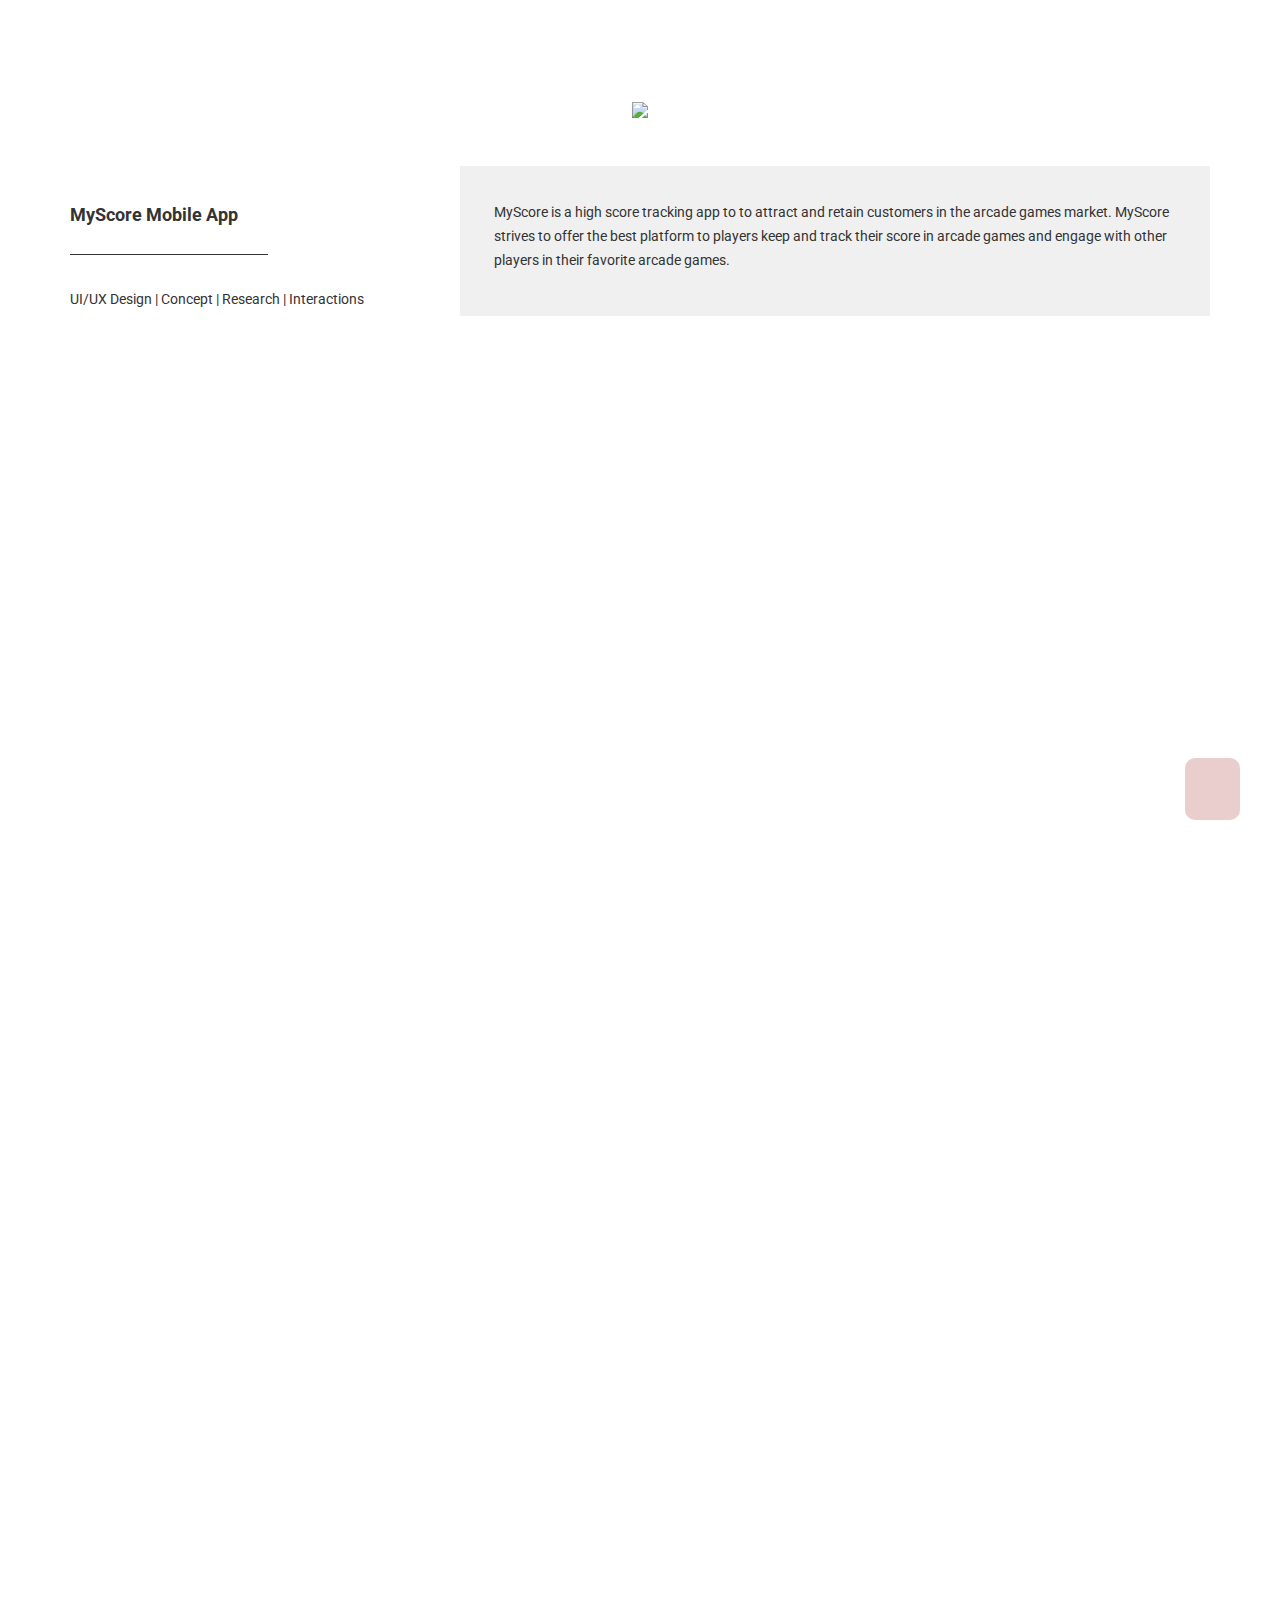
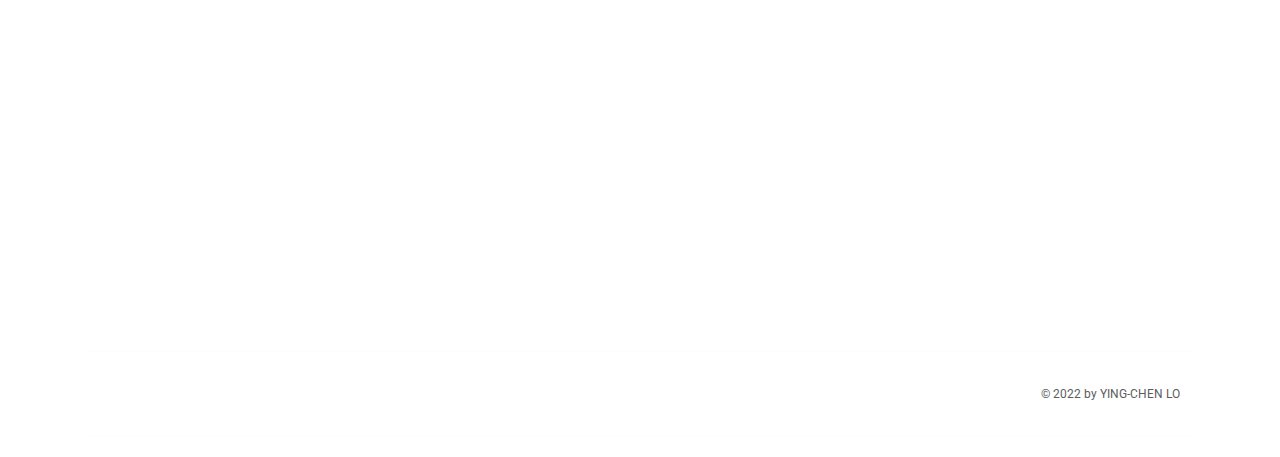
==== appdesign-myscore.html @ 04f013c6 "Add files via upload" ====
<html lang="en">
	<head>
		<meta charset="utf-8">
		<meta http-equiv="X-UA-Compatible" content="IE=edge">
		<meta name="viewport" content="user-scalable=no, initial-scale=1.0, maximum-scale=1.0">
		<title>Ying-Chen Lo</title>
		<link rel="icon" type="image/x-icon" href="https://yingchenlo.github.io/assets/images/favicon.png">
		<meta name="keywords" content="html, template, portfolio, theme, html5, agency">
		<meta charset="utf-8">
		<meta content="IE=edge" http-equiv="X-UA-Compatible">
		<meta content="width=device-width, initial-scale=1" name="viewport">
		<meta property="og:image" content="https://yingchenlo.github.io/assets/images/myscore-Thumbnail.jpg">
		<meta property="og:image:type" content="image/jpg">
		<!-- GOOGLE FONTS -->
		<link href='https://fonts.googleapis.com/css?family=Roboto:400,700,900,300,100' rel='stylesheet' type='text/css'>
		<!-- CSS FILES -->
		<link rel="stylesheet" href="assets/css/theme.css" />
		<link rel="stylesheet" href="assets/css/bootstrap.min.css" />
	</head>
	<body class="section-dark">
		<header></header>
		<section class="section full-height">
			<div class="container text-center margin-bottom">
				<div class="row">
					<div class="col-md-12">
						<span class="divider-1-small center-block"></span>
						<img src="assets/images/myscore-slide.jpg"  class="">
					</div>
				</div>
			</div>
			<div class="container">
				<div class="row">
					<div class="col-md-4 margin-top padding-top float-left">
						<h4 class="black">
							MyScore Mobile App
						</h4>
						<span class="divider-1 margin-top"></span>
						<p class="margin-top">
							UI/UX Design | Concept | Research | Interactions
						</p>
					</div>
					<div class="col-md-8 padding-top float-right">
						<div class="col-md-6 blog-post-single blog-post-dark">
							<div class="blog-post-info">
								<p>
									MyScore is a high score tracking app to to attract and retain customers in the arcade games market. MyScore strives to offer the best platform to players keep and track their score in arcade games and engage with other players in their favorite arcade games.
								</p>
							</div>
						</div>
					</div>
					<div class="col-md-12">
						<div class="col-md-6 os-animation" data-os-animation="fadeInUp" data-os-animation-delay="0">
							 <h3 class="bold">The problem</h3>
							 <p>
								 The arcade players couldn’t track their scores and share their breaking scores with others.
								</p>
						</div>
						<div class="col-md-6 os-animation" data-os-animation="fadeInUp" data-os-animation-delay="0">
							 <h3 class="bold">The goal</h3>
							 <p>
								 The arcade players couldn’t track their scores and share their breaking scores with others.
								</p>
						</div>
						<div class="col-md-12 vertical-middle os-animation" data-os-animation="fadeInUp" data-os-animation-delay="0">
							<div class="padding-top">
								<span class="divider-1"></span>
								<h3 class="bold">User research : summary</h3>
								<p>
									I conducted interviews and created empathy maps to understand the users I’m designing for and their needs. A primary user group identified through research was the arcade games players that play at least once a week.
								</p>
								<h3 class="bold">User research : pain points</h3>
								<p>
									<b>1. Forget Records</b>
									Players always forget their records after they leave the arcade games.
								</p>
								<p>
									<b>2. Can’t keep tracking their scores</b>
									Players enjoy playing the same games and want to keep tracking their scores and ranking in the games.
								</p>
								<p>
									<b>3. Want to share with others</b>
									Players want to be able to share their successes and challenge with their friends or families.
								</p>
							</div>
						</div>
						<div class="col-md-12 vertical-middle os-animation" data-os-animation="fadeInUp" data-os-animation-delay="0.2">
							<div class="padding-top">
								<span class="divider-1"></span>
								<h3 class="bold">Wireframes</h3>
								<div class="col-md-6">
									 <h3 class="bold">Paper wireframes</h3>
									 <p>
										 Taking the time to draft iterations of each screen of the app on paper ensured that the elements that made it to digital wireframes would be well- suited to address user pain points. For the App, I prioritized four main features’ button to help users save time.
										</p>
										<img src="assets/images/myscore-showcase1.jpg" class="padding-bottom">
								</div>
								<div class="col-md-6">
									 <h3 class="bold">Digital wireframes</h3>
									 <p>
										 As the initial design phase continued, I made sure to base screen designs on feedback and findings from the user research.
									</p>
									<img src="assets/images/myscore-showcase2.jpg" class="padding-bottom">
								</div>
							</div>
						</div>
						<div class="col-md-12 vertical-middle os-animation" data-os-animation="fadeInUp" data-os-animation-delay="0.4">
							<div class="padding-top">
								<span class="divider-1"></span>
								<h3 class="bold">Usability study: findings</h3>
								<p>
									I conducted two rounds of usability studies. Findings from the first study helped guide the designs from wireframes to mockups. The second study used a high-fidelity prototype and revealed what aspects of the mockups needed refining.
								</p>
								<div class="col-md-6">
										<p><b>Round 1 findings</b></p>
										<p>
											1. Users want to check the scores quickly
										</p>
										<p>
											2. Users want more arcade game score information
										</p>
										<p>
											3. Users wants the icons for identifying every button
										</p>
								</div>
								<div class="col-md-6">
										<p><b>Round 2 findings</b></p>
										<p>
											1. Users wants to cancel friend request
										</p>
										<p>
											2. There is no favorite list to check the user’s collections.
										</p>
								</div>
							</div>
						</div>
						<div class="col-md-12 vertical-middle os-animation" data-os-animation="fadeInUp" data-os-animation-delay="0.4">
							<div class="padding-top">
								<span class="divider-1"></span>
								<h3 class="bold">Mockups</h3>
								<div class="col-md-6 padding-top">
									 <p>
										 Early designs allowed all the arcade games information for users, but after the usability studies, I added user’s score information to <b>check the score more easily.</b> I also revised the design so users see <b>the highest scores and more arcade game records</b>when they first land on the screen.
										</p>
								</div>
								<div class="col-md-6">
									<img src="assets/images/myscore-showcase3.jpg" class="padding-bottom">
								</div>
								<div class="col-md-6 padding-top">
									 <p>
										 The second usability study revealed frustration with the add friends flow. To streamline this flow, I consolidated <b>cancel friend request</b> to this screen.
										</p>
								</div>
								<div class="col-md-6">
									<img src="assets/images/myscore-showcase4.jpg" class="padding-bottom">
								</div>
								<div class="col-md-12">
									<img src="assets/images/myscore-showcase5.jpg" class="padding-bottom">
									<img src="assets/images/myscore-showcase6.jpg" class="padding-bottom">
								</div>
							</div>
						</div>
						<div class="col-md-12 vertical-middle os-animation" data-os-animation="fadeInUp" data-os-animation-delay="0.8">
							<div class="padding-top">
								<span class="divider-1"></span>
								<h3 class="bold">What I Learned?</h3>
								<p>
									While designing the MyScore app, I learned that the first ideas for the app are only the beginning of the process. Usability studies and peer feedback influenced each iteration of the app’s designs.
								</p>
							</div>
						</div>
						<div class="col-md-12 vertical-middle os-animation" data-os-animation="fadeInUp" data-os-animation-delay="0.6">
							<div class="padding-top">
								<span class="divider-1"></span>
								<h3 class="bold">Next steps</h3>
								<p>
									1. Conduct another round of usability studies to validate whether the pain points users experienced have been effectively addressed.
								</p>
								<p>
									2. Conduct more user research to determine any new areas of need.
								</p>
							</div>
						</div>
					</div>
				</div>
			</div>
			<div class="container">
				<div class="row">
					<div class="col-md-12">
						<div class="col-md-12">
							<hr class="copyright-hr">
						</div>
					</div>
					<div class="col-md-12">
						<a href="https://www.linkedin.com/in/yingchenlo/" class="btn" target="_blank">
							<i class="icon ion-social-linkedin bigger copyright copyright-left"></i>
						</a>
						<p class="small copyright copyright-right">
							© 2022 by YING-CHEN LO
						</p>
					</div>
					<div class="col-md-12">
						<div class="col-md-12">
							<hr class="copyright-hr">
						</div>
					</div>
				</div>
			</div>
			<a href="index.html" class="btn-back os-animation" data-os-animation="fadeInUp" data-os-animation-delay="0s"><i class="icon bigger ion-ios-home"></i></a>
		</section>
		<script src="assets/js/packages.min.js"></script>
		<script src="assets/js/theme.js"></script>
	</body>
</html>
---- assets/css/theme.css ----
@charset "UTF-8";
.text-white {
  color: #fff; }

.text-semi-white {
  color: #5b5656; }

.text-dark {
  color: #333333; }

.text-primary {
  color: #eb4246 !important; }

/* - Body typography - */
body {
  -webkit-font-smoothing: antialiased;
  font-family: "Roboto", sans-serif !important;
  font-weight: 400;
  font-size: 15px;
  height: 100%;
  position: relative;
  max-width: 100% !important; }

html {
  height: 100%; }

/* - Section Headers - */
section header div h2 {
  color: #363F48; }

section header div p {
  color: #363F48;
  opacity: .9; }

/* - Headers - */
p {
  margin: 0;
  line-height: 24px;
  position: relative;
  z-index: 1; }

h1, h2, h3, h4, h5, h6 {
  margin: 0;
  position: relative;
  z-index: 1;
  font-family: "Roboto", sans-serif !important; }
  h1.headings-caps, h2.headings-caps, h3.headings-caps, h4.headings-caps, h5.headings-caps, h6.headings-caps {
    text-transform: uppercase; }

h1, .headline {
  font-size: 36px;
  line-height: 48px;
  margin-bottom: 24px; }

h1 small {
  font-size: 24px; }

h2 {
  font-size: 24px;
  line-height: 24px;
  margin-bottom: 24px; }

h2 small {
  font-size: 18px; }

h3 {
  font-size: 21px;
  line-height: 24px;
  margin-bottom: 24px; }

h3 small {
  font-size: 16px;
  font-weight: light; }

h4, h5, h6 {
  line-height: 24px; }

h4 {
  font-size: 16px; }

h4 small {
  font-size: 13px; }

h5 {
  font-size: 13px; }

h6 {
  font-size: 11px;
  text-transform: uppercase;
  margin: 0; }

object {
  z-index: 100;
  position: relative; }

.full-height object {
  margin-top: 15px; }

/* - Links - */
a {
  text-decoration: none;
  color: #e1baba !important;
  font-size: 12px;
  text-transform: capitalize;
  -moz-transition: 0.2s;
  -o-transition: 0.2s;
  -webkit-transition: 0.2s;
  transition: 0.2s; }
  a:hover {
    opacity: .5;
    color:#eee;}
  a:active, a:focus {
    outline: none;
    text-decoration: none; }

a.border-link {
  text-decoration: none;
  color: #eb4246;
  padding-bottom: 5px;
  /* The bottom border distance  */
  border-bottom: 1px solid rgba(51, 51, 51, 0.5);
  -moz-transition: 0.2s;
  -o-transition: 0.2s;
  -webkit-transition: 0.2s;
  transition: 0.2s; }
  a.border-link:hover {
    text-decoration: none;
    color: #363F48 !important;
    border-color: #363F48; }
  a.border-link:active, a.border-link:focus {
    outline: none;
    text-decoration: none; }

/* - Form elements - */
select,
textarea,
input[type="text"],
input[type="password"],
input[type="datetime"],
input[type="datetime-local"],
input[type="date"],
input[type="month"],
input[type="time"],
input[type="week"],
input[type="number"],
input[type="email"],
input[type="url"],
input[type="search"],
input[type="tel"],
input[type="color"],
.uneditable-input {
  box-shadow: none;
  -webkit-appearance: none;
  -moz-appearance: none;
  text-shadow: none;
  font-weight: light;
  -webkit-font-smoothing: antialiased; }
  select:focus,
  textarea:focus,
  input[type="text"]:focus,
  input[type="password"]:focus,
  input[type="datetime"]:focus,
  input[type="datetime-local"]:focus,
  input[type="date"]:focus,
  input[type="month"]:focus,
  input[type="time"]:focus,
  input[type="week"]:focus,
  input[type="number"]:focus,
  input[type="email"]:focus,
  input[type="url"]:focus,
  input[type="search"]:focus,
  input[type="tel"]:focus,
  input[type="color"]:focus,
  .uneditable-input:focus {
    outline: none; }

input[type="submit"], input[type="button"] {
  -webkit-font-smoothing: antialiased;
  border: 0;
  padding: 12px 20px; }
  input[type="submit"]:focus, input[type="button"]:focus {
    outline: none; }

input[type="number"]::-webkit-outer-spin-button,
input[type="number"]::-webkit-inner-spin-button {
  -webkit-appearance: none; }

button:focus,
button:active {
  outline: none !important;
  border: none !important; }

/* - Buttons - */
.btn {
  font-size: 12px; }

/* - Pre and code - */
pre, code, var, kbd, samp, tt, dir, listing, plaintext, xmp, abbr, acronym, q {
  font-size: 14px;
  word-break: normal;
  border: 0; }

/* - Font weight classes - */
.black {
  font-weight: bolder;
  line-height: 30px; }

.bold {
  font-weight: bold; }

.regular {
  font-weight: normal; }

.light {
  font-weight: lighter; }

.hairline {
  font-weight: lighter; }

/* - Font size classes - */
.big {
  font-size: 22px;
  line-height: 0.8; }

.bigger {
  font-size: 32px;
  line-height: 0.8; }

.super {
  font-size: 48px;
  line-height: 0.8;
  margin-bottom: 0; }
  .super small {
    font-size: .35em; }

.hyper {
  font-size: 96px;
  line-height: 0.8; }
  .hyper small {
    font-size: .35em; }

.tiny {
  font-size: 12px; }

.float-left{
  float:left;
}

.float-right{
  float:right;
}

/* - Text aligns classes - */
.text-left {
  text-align: left !important; }

.text-right {
  text-align: right !important; }

.text-center {
  text-align: center !important; }

/* - Text transform classes - */
.text-caps {
  text-transform: uppercase !important; }

.text-italic {
  font-style: italic; }

.text-lowercase {
  text-transform: none !important; }

/* Responsive typography */
@media (max-width: 767px) {
  h1, .headline {
    font-size: 24px;
    line-height: 36px; }

  h1 small {
    font-size: 16px; }

  h2 {
    font-size: 21px;
    line-height: 36px; }

  h2 small {
    font-size: 14px; }

  h3 {
    font-size: 18px;
    line-height: 36px; }

  h3 small {
    font-size: 14px; }

  .super {
    font-size: 48px; }
    .super small {
      margin-top: 12px;
      display: block; }

  .hyper {
    font-size: 70px;
    line-height: 1; }

  .small-screen-center {
    text-align: center !important; }

  .small-screen-margin-bottom {
    margin-bottom: 24px !important; }

  .small-screen-center.bordered-header:after {
    left: 50%;
    margin-left: -35px; } }
@media (max-width: 480px) {
  .super {
    font-size: 36px;
    line-height: 1em; }

  .hyper {
    font-size: 48px;
    line-height: 1em; } }
@media (max-width: 320px) {
  body {
    font-size: 14px; }

  h1, .headline {
    font-size: 21px;
    line-height: 24px; }

  h1 small {
    font-size: 14px; }

  h2 {
    font-size: 18px;
    line-height: 24px; }

  h2 small {
    font-size: 12px; }

  h3 {
    font-size: 16px;
    line-height: 24px; }

  h3 small {
    font-size: 11px; }

  .big {
    font-size: 18px;
    line-height: 1; }

  .bigger {
    font-size: 21px;
    line-height: 1; }

  .super {
    font-size: 24px;
    line-height: 1; }

  .hyper {
    font-size: 36px;
    line-height: 1; } }
.btn-link-white {
  background: rgba(255, 255, 255, 0);
  color: #fff !important;
  padding: 0 !important;
  position: relative;
  opacity: .7;
  z-index: 99999999999999 !important;
  margin-top: 10px; }
  .btn-link-white:active {
    color: #eb4246 !important; }
  .btn-link-white:after {
    content: '\2192';
    margin-left: 4px;
    font-size: 14px; }

/* HEADER */
/* ===================================== */
/* General styles for all menus */
.cbp-spmenu {
  position: fixed;
  padding: 0;
  margin: 0 !important;
  overflow-x: hidden;
  overflow-y: visible;
  display: block;
  visibility: visible;
  background: #f8f8f8;
  background-size: cover;
  padding-top: 30px;
  padding-left: 30px; }

.cbp-spmenu .logo {
  margin-top: 120px; }

@media (max-width: 769px) {
  .logo {
    margin-left: 20px; } }
.navbar-fixed-top .cbp-spmenu {
  bottom: 0; }

.navbar-default {
  width: 100%;
  position: relative;
  padding: 70px 10px; }

/* .navbar-default .logo{
  margin-left: 20px
} */
.toggle-menu {
  margin-top: 18px;
  position: relative; }

/* - Navigation Menu Hamburger icon */
.nav-icon {
  width: 30px;
  height: 30px;
  cursor: pointer;
  background: transparent;
  border: 0px;
  z-index: 99; }

.nav-icon span {
  height: 0px;
  border: 1.5px solid #fff;
  background-color: #fff;
  width: 22px;
  display: block;
  position: absolute; }

.nav-icon span:nth-child(1) {
  top: 0px; }

.nav-icon span:nth-child(2) {
  top: 8px; }

.nav-icon span:nth-child(3) {
  top: 16px; }

.nav-icon span:nth-child(3):before {
  opacity: 0;
  animation: ball 1.5s linear infinite;
  content: '';
  border: 2px solid #fff;
  display: block;
  position: relative;
  top: 0.25px; }

.nav-top {
  position: absolute;
  top: 0;
  width: 100%;
  background-image: url(../images/top-border-background.png);
  background-repeat: repeat-x;
  background-size: 5px; }

.nav-top-video {
  position: absolute;
  top: 0;
  width: 100%;
  /*  background-image: url(../images/top-border-background.png); */
  background-repeat: repeat-x;
  background-size: 5px; }

header.nav-top {
  position: relative;
  padding: 60px; }

header.nav-top-video {
  position: relative;
  padding: 30px; }

header.nav-top-video ul.social-icons {
  position: absolute;
  left: 0; }

/* Orientation-dependent styles for the content of the menu */
.cbp-spmenu-vertical {
  width: 400px;
  height: 100%;
  top: 0;
  z-index: 1000; }

.cbp-spmenu-horizontal {
  width: 400px;
  height: 150px;
  left: 0;
  z-index: 1000;
  overflow: hidden; }

@media (max-width: 409px) {
  .cbp-spmenu-vertical {
    width: 250px;
    height: 100%;
    top: 0;
    z-index: 1000; }

  .cbp-spmenu-horizontal {
    width: 250px;
    height: 150px;
    left: 0;
    z-index: 1000;
    overflow: hidden; }

  .cbp-spmenu-left {
    left: -250px; }

  .cbp-spmenu-right {
    right: -250px; } }
.cbp-spmenu-horizontal h3 {
  height: 600px;
  width: 20%;
  float: left; }

.cbp-spmenu-horizontal a {
  float: left;
  width: 20%;
  padding: 0.8em;
  border-left: 1px solid #258ecd; }

/* Vertical menu that slides from the left or right */
.cbp-spmenu-left {
  left: -400px; }

.cbp-spmenu-right {
  right: -400px; }

.cbp-spmenu-left.cbp-spmenu-open, .cbp-spmenu-push-toright .navbar-fixed-top .cbp-spmenu-left.cbp-spmenu-open {
  left: 0px; }

.cbp-spmenu-right.cbp-spmenu-open, .cbp-spmenu-push-toleft .navbar-fixed-top .cbp-spmenu-right.cbp-spmenu-open {
  right: 0px; }

/* Horizontal menu that slides from the top or bottom */
.cbp-spmenu-top {
  top: -150px; }

.cbp-spmenu-bottom {
  bottom: -150px; }

.cbp-spmenu-top.cbp-spmenu-open {
  top: 0px; }

.cbp-spmenu-bottom.cbp-spmenu-open {
  bottom: 0px; }

/* Push classes applied to the body */
.cbp-spmenu-push {
  overflow-x: hidden;
  position: relative;
  left: 0; }

.cbp-spmenu-push-toright, .cbp-spmenu-push-toright .navbar-fixed-top {
  left: 400px; }

.cbp-spmenu-push-toleft, .cbp-spmenu-push-toleft .navbar-fixed-top {
  left: -400px; }

/* Transitions */
.cbp-spmenu, .cbp-spmenu-push, .navbar {
  -webkit-transition: all 500ms cubic-bezier(0.25, 0.25, 0.155, 0.845);
  -moz-transition: all 500ms cubic-bezier(0.25, 0.25, 0.155, 0.845);
  -o-transition: all 500ms cubic-bezier(0.25, 0.25, 0.155, 0.845);
  transition: all 500ms cubic-bezier(0.25, 0.25, 0.155, 0.845);
  /* custom */
  -webkit-transition-timing-function: cubic-bezier(0.25, 0.25, 0.155, 0.845);
  -moz-transition-timing-function: cubic-bezier(0.25, 0.25, 0.155, 0.845);
  -o-transition-timing-function: cubic-bezier(0.25, 0.25, 0.155, 0.845);
  transition-timing-function: cubic-bezier(0.25, 0.25, 0.155, 0.845);
  /* custom */ }

/* content style */
.cbp-spmenu ul {
  margin: 60px 0;
  padding: 0;
  list-style: none;
  width: 400px;
  position: relative;
  z-index: 99999; }

.cbp-spmenu ul li {
  width: 100%; }

.cbp-spmenu ul li > a {
  display: inline-block;
  padding: 8px 0;
  outline: none;
  color: #333333;
  font-size: 14px;
  font-weight: 400;
  text-indent: 7px;
  text-decoration: none; }

.cbp-spmenu ul li > a:hover {
  text-decoration: none;
  background: none;
  color: #eb4246; }

.cbp-spmenu ul li > a:focus {
  text-decoration: none;
  background: none;
  color: #eb4246; }

.cbp-spmenu ul li ul {
  width: 400px;
  background: none;
  margin: 0;
  padding: 0px 0px 0px 15px; }

.cbp-spmenu ul li ul li {
  background: none; }

.cbp-spmenu ul li ul li a {
  font-size: 13px;
  padding: 5px 0; }

.cbp-spmenu ul li ul li a:before {
  content: '\2014';
  margin-right: 5px;
  padding-top: 5px !important; }

.cbp-spmenu .dropdown-menu {
  border: none;
  box-shadow: none; }

.cbp-spmenu .copyright {
  width: 100%;
  float: left;
  position: absolute;
  bottom: 0;
  left: 0px;
  text-align: left;
  font-size: 10px;
  text-transform: uppercase; }

@media (max-width: 568px) {
  .cbp-spmenu .copyright {
    display: none !important; } }
.cbp-spmenu-push-toright:after {
  content: '';
  width: 600px;
  height: 600px;
  position: fixed;
  left: 0;
  top: 0;
  background: rgba(0, 0, 0, 0.3);
  z-index: 20; }

@media only screen and (max-width: 640px), only screen and (max-device-width: 640px) {
  .cbp-spmenu ul {
    width: 100%; }

  .cbp-spmenu-vertical {
    width: 320px; }

  .cbp-spmenu-left {
    left: -320px; }

  .cbp-spmenu-right {
    right: -320px; }

  .cbp-spmenu-push-toleft, .cbp-spmenu-push-toleft .navbar-fixed-top {
    left: -320px; } }
/* - Menu Close Button - */
.menu-close-btn {
  position: absolute;
  top: 20px;
  right: 20px; }

/* FOOTER */
/* ===================================== */
.footer-margin {
  margin-bottom: 300px; }

.footer-placeholder {
  width: 100%;
  height: 300px;
  position: relative;
  display: none; }

footer {
  width: 100%;
  min-height: 300px;
  height: 300px;
  position: absolute;
  bottom: 0;
  left: 0;
  z-index: 0 !important; }
  footer.footer-dark {
    background-color: #2b3239; }
  footer.footer-semi-dark {
    background-color: #f9f9f9; }

footer .icon-block-title {
  margin-top: 30px; }

/* -  Copyright - */
.copyright {
  opacity: .8;
  padding: 0 30px;}

.copyright-left{
  float:left;
}

.copyright-right{
  padding-top: 10px;
  float:right;
}

.copyright-hr {
  opacity: 0.1; }

/* - Footer Nav - */
.footer-nav a {
  padding-left: 10px;
  font-size: 14px;
  font-weight: 600;
  opacity: .7; }

.footer-divider hr {
  width: 300px;
  float: right;
  text-align: right !important;
  display: block; }

@media (max-width: 991px) {
  .footer-divider hr {
    float: none;
    margin-left: auto;
    margin-right: auto;
    width: 200px; } }
/* COMPONETS */
/* ===================================== */
/* - Logo - */
.logo {
  width: 60px;
  height: auto;
  z-index: 99;
  cursor: pointer; }

/* - Splash headers - */
.full-height {
  /* Firefox */
  height: -moz-calc(100vh - 357px);
  /* WebKit */
  height: -webkit-calc(100vh - 357px);
  /* Opera */
  height: -o-calc(100vh - 357px);
  /* Standard */
  height: calc(100vh - 357px);
  width: 100%;
  position: relative;
  display: block;
  top: 0;
  left: 0; }

.full-height-video {
  /* Firefox */
  height: -moz-calc(100vh - 0px);
  /* WebKit */
  height: -webkit-calc(100vh - 0px);
  /* Opera */
  height: -o-calc(100vh - 0px);
  /* Standard */
  height: calc(100vh - 0px);
  width: 100%;
  position: relative;
  display: block;
  top: 0;
  left: 0; }

@media screen and (max-width: 768px) {
  .full-height {
    /* Firefox */
    height: -moz-calc(100vh - 0px);
    /* WebKit */
    height: -webkit-calc(100vh - 0px);
    /* Opera */
    height: -o-calc(100vh - 100px);
    /* Standard */
    height: calc(100vh - 0px);
    width: 100%; } }
/* - Body Background - */
header {
  z-index: 999 !Important;
  /* Fix for fixed footer */ }

/* - Sections - */
/* - General Section Classes - */
.section {
  position: relative;
  padding: 96px 0;
  z-index: 9999999 !important; }
  .section.section-dark {
    background-color: #f9f9f9; }
  .section.section-light {
    background-color: #f9f9f9; }
  .section.section-background-pattern {
    background-image: url("../images/background-pattern.png");
    padding-top: 0 !important; }

section {
  z-index: 0 !Important;
  /* Fix for fixed footer */ }

.grid-section {
  position: relative;
  z-index: 999999999 !important;
  background-image: url("../images/background-pattern.png");
  padding-bottom: 96px; }

.section-background-pattern {
  position: relative;
  z-index: 9999999 !important; }

/* -- Section Decorations -- */
[class*="decor-"] {
  position: absolute;
  width: 100%;
  height: 60px;
  left: 0; }
  [class*="decor-"] svg {
    height: 101%; }

.decor-top {
  bottom: 100%; }

.decor-bottom {
  top: 100%; }

.decor {
  display: block;
  position: relative;
  margin: 0 auto; }

/* - Sections height - */
.section-short {
  padding: 60px 0; }

.section-tiny {
  padding: 24px 0; }

.section-nopadding {
  padding: 0 !important; }

/* - Full height Sections - */
.section-fullheight {
  min-height: 100vh; }

@media (min-width: 1400px) {
  .section {
    padding: 100px 0; }

  .section-short {
    padding: 72px 0; }

  .section-tiny {
    padding: 24px 0; } }
@media (max-width: 767px) {
  .section {
    padding: 60px 0; }

  .section-short {
    padding: 48px 0; }

  .section-tiny {
    padding: 24px 0; }

  [class*="decor-"] {
    height: 36px; }

  .container {
    padding: 0 20px; }

  .section .section .container {
    padding: 0;
    width: auto; } }
/* - Icon Block - */
.icon-block {
  color: #fff;
  cursor: default;
  max-width: 340px; }

.icon-block-wrap {
  position: relative; }

.icon-block p {
  color: #756f6f;
  margin: 0 auto;
  padding-left: 64px; }

.icon-block i {
  opacity: .7;
  font-size: 45px;
  line-height: 0;
  float: left; }

.icon-block-title {
  display: block;
  font-size: 20px;
  text-transform: uppercase;
  font-weight: 600;
  color: #333333;
  padding-top: 0px;
  padding-left: 64px; }

/* .icon-block:after {
  content:'';
  display: block;
  width: 50px;
  height: 10px;
  outline:1px solid $color-primary;
  position: relative;
  margin: 24px auto;
  @include transition(.2s);
  opacity:.7;
}
 */
.icon-block-vertical {
  color: #fff;
  cursor: default;
  max-width: 340px;
  text-align: center; }

.icon-block-wrap {
  position: relative; }

.icon-block-vertical p {
  color: #756f6f;
  margin: 0 auto; }

.icon-block-vertical i {
  opacity: .7;
  font-size: 45px;
  line-height: 0;
  margin-bottom: 10px; }

.icon-block-vertical-title {
  display: block;
  font-size: 20px;
  text-transform: uppercase;
  font-weight: 600;
  color: #333333;
  padding-top: 0px; }

.icon-block-vertical:after {
  content: '';
  display: block;
  display: block;
  width: 54px;
  height: 6px;
  text-align: center;
  background: 0 center repeat-x url('data:image/svg+xml;utf-8,<?xml version="1.0" encoding="utf-8"?><!DOCTYPE svg PUBLIC "-//W3C//DTD SVG 1.1//EN" "http://www.w3.org/Graphics/SVG/1.1/DTD/svg11.dtd"><svg version="1.1" id="Layer_1" xmlns="http://www.w3.org/2000/svg" xmlns:xlink="http://www.w3.org/1999/xlink" x="0px" y="0px" width="9px" height="6px" viewBox="0 0 9 6" enable-background="new 0 0 9 6" xml:space="preserve"><polygon opacity="0.5" points="4.5,4.5 0,0 0,1.208 4.5,5.708 9,1.208 9,0 "/></svg>');
  position: relative;
  margin: 24px auto;
  -moz-transition: 0.2s;
  -o-transition: 0.2s;
  -webkit-transition: 0.2s;
  transition: 0.2s;
  opacity: .7; }

/* - Blockquotes - */
blockquote {
  border: none;
  margin: 0; }

blockquote p {
  font-size: 16px;
  line-height: 24px; }

blockquote cite {
  display: block;
  margin-top: 24px;
  font-size: 12px;
  font-style: normal; }

cite img {
  margin-right: 5px; }

/* - Video Homepage - */
.video {
  overflow: hidden !important; }

.video iframe {
  position: absolute;
  z-index: 0;
  width: 120%;
  left: -10%;
  top: 0;
  overflow: hidden !important; }

/*
.video .video-overlay{
  width:100%;
  height:100%;
  position:absolute;
  background:#171720;
  opacity:0.95;
  left:0;
  top:0;
  z-index:20;
}
 */
/* - Side Image - */
.side-image {
  height: 400px;
  position: relative; }

.side-image-content {
  padding: 0px 35px 35px 35px; }

.side-image-title {
  text-transform: uppercase;
  margin-top: 65px; }

.side-image-title i {
  line-height: 56px;
  color: #eb4246;
  opacity: .7;
  padding: 1px !important;
  display: block !important; }

.side-image-content p {
  margin: 20px 0px;
  color: #0d0d0d;
  opacity: .8; }

/* - Pagination - */
.pagination a {
  text-decoration: none;
  cursor: pointer; }

.page-numbers {
  margin-right: 10px;
  padding: 7px 14px;
  color: #e92b2f;
  border: 1px solid #eb4246; }

.page-numbers:hover {
  background-color: rgba(235, 66, 70, 0.8);
  color: #fff !Important; }

.page-numbers.current {
  color: #fff !important;
  background-color: #eb4246; }

.page-numbers.current:hover {
  color: #eb4246; }

/* - Banners - */
.banner {
  min-height: 400px; }

.banner h4 {
  margin-top: 15px; }

/* - Paragraph with Note - */
.note-icon {
  padding-left: 48px;
  position: relative; }

.note-icon i {
  position: absolute;
  left: 0;
  top: -20px; }

/* - Twitter Widget - */
.twitter-widget {
  min-height: 200px;
  height: auto; }

.ion-social-twitter {
  z-index: 999;
  position: relative; }

.twitter-widget-header {
  font-size: 30px; }

.twitter-widget .swiper-pagination {
  padding-top: 200px !important; }

.twitter-widget .tweet {
  color: #756f6f;
  padding: 50px 0 !important; }

.twitter-widget .tweet-footer {
  color: #756f6f;
  opacity: .8;
  display: block; }

/* - Mouse Icon - */
.mouse-icon {
  position: absolute;
  bottom: 0;
  left: 0;
  right: 0;
  margin-left: auto;
  margin-right: auto;
  margin-bottom: 24px;
  z-index: 9999 !important; }

.mouse-icon i {
  cursor: pointer;
  animation: bounce 3s infinite;
  -webkit-animation: bounce 3s infinite; }

/* - Figure Team Members - */
.team-member p {
  max-width: 340px;
  margin: 0 auto;
  margin-top: 20px; }

.team-member a i {
  font-size: 16px;
  padding-right: 10px;
  opacity: .8; }

.team-member a {
  padding-top: 20px !important; }

/* - Parallax Home Page - */
.parallax-image {
  z-index: 9; }

@media (max-width: 768px) {
  .parallax-image {
    position: absolute !important;
    left: 0px !Important;
    margin-left: auto !important;
    margin-right: auto !important; }

  .small-parallax-image-hidden {
    display: none !Important; } }
/* - Social Icons - */
ul.social-icons {
  list-style: none;
  display: inline-block;
  margin-top: 50px;
  position: absolute;
  padding-left: 0 !important; }

ul.social-icons li {
  display: inline-block;
  font-size: 12px;
  cursor: pointer;
  vertical-align: middle; }

ul.social-icons li a i {
  font-size: 16px; }

ul.social-icons li {
  margin: 0px 10px; }

ul.social-icons li:first-child {
  margin-left: 0 !important; }

li.social-icons:last-child {
  margin-right: 0px !Important; }

@media (max-width: 661px) {
  ul.social-icons li {
    margin: 0px 5px; }

  ul.social-icons {
    margin-top: -50px; }

  .toggle-menu {
    margin-top: -50px !important; } }
/* UTILITY CLASSES */
/* ===================================== */
/* - Margin elements - */
.no-margin {
  margin: 0 !important; }

.margin-bottom {
  margin-bottom: 24px !important; }

.margin-top {
  margin-top: 24px !important;
  line-height: 30px; }

.margin-left {
  margin-left: 24px !important; }

.margin-right {
  margin-right: 24px !important; }

.margin-top-double {
  margin-top: 48px !important; }

/* - Padding elements - */
.no-padding {
  padding: 0 !important; }

.padding-bottom {
  padding-bottom: 24px !important; }

.padding-top {
  padding-top: 24px !important; }

.padding-left {
  padding-left: 24px !important; }

.padding-right {
  margin-right: 24px !important; }

/* - Padded elements - */
.padded {
  margin-bottom: 24px;
  padding-bottom: 24px; }

.padded-big {
  margin-bottom: 48px;
  padding-bottom: 48px; }

.padded-huge {
  margin-bottom: 96px;
  padding-bottom: 48px; }

/* - Block behaviors */
.block {
  display: block !important; }

.inline-block {
  display: inline-block !important; }

/* - Clear - */
.clear {
  clear: both; }

/* - Disabled - */
.disabled {
  opacity: .5; }

/* - Responsive images -*/
img {
  max-width: 100%;
  height: auto; }

/* - Vertical Middle - */
.vertical-middle, .vertical-bottom {
  display: table;
  width: 100%; }

.vertical-middle > *, .vertical-bottom > * {
  display: table-cell;
  float: none;
  width: 100%; }

.vertical-middle > * {
  vertical-align: middle;
  width: 100%; }

.vertical-bottom > * {
  vertical-align: bottom; }

@media (min-width: 993px) {
  .vertical-middle-desktop, .vertical-bottom-desktop {
    display: table; }

  .vertical-middle-desktop > *, .vertical-bottom-desktop > * {
    display: table-cell;
    float: none; }

  .vertical-middle-desktop > * {
    vertical-align: middle; }

  .vertical-bottom-desktop > * {
    vertical-align: bottom; } }
.click-disable {
  -moz-user-select: -moz-none;
  -khtml-user-select: none;
  -webkit-user-select: none;
  -ms-user-select: none;
  user-select: none; }

.opacity-8 img {
  opacity: .8; }

@media (max-width: 991px) {
  .small-screen-margin-top {
    margin-top: 24px !important; }

  .small-screen-no-margin-top {
    margin-top: 0 !important; } }
@media (max-width: 491px) {
  .small-screen-margin-top {
    margin-top: 24px !important; }

  .xs-screen-no-margin-top {
    margin-top: 0 !important; }

  .small-screen-hidden {
    display: none !important; } }
@media (max-width: 991px) {
  .small-image-center {
    float: none;
    margin-left: auto;
    margin-right: auto; }

  .small-text-center {
    text-align: center !important; } }
/* DIVIDER CLASSES */
/* ===================================== */
/* - Divider  Styles & properties */
.divider-1 {
  display: block;
  width: 198px;
  height: 6px;
  position: relative;
  z-index: 999999 !important;
  text-align: center;
  border-top:1px solid #333;
  }

.divider-1-small {
  display: block;
  width: 98px;
  height: 6px;
  position: relative;
  z-index: 999999 !important;
  text-align: center;
  }

/* BACKGROUND IMAGE CLASSES */
/* ===================================== */
.section-overlay {
  position: relative; }

.section-overlay:after {
  content: '';
  width: 100%;
  height: 100%;
  position: absolute;
  left: 0;
  top: 0;
  background-image: url("../images/background-pattern.png");
  opacity: 0.8;
  z-index: 0; }

.inner {
  z-index: 99 !important;
  height: 100%; }

.background-1 {
  background-image: url("../images/background-1.jpg");
  background-repeat: no-repeat;
  background-size: cover;
  background-position: center center; }

.background-2 {
  background-image: url("../images/background-2.jpg");
  background-repeat: no-repeat;
  background-size: cover;
  background-position: center center; }

.background-3 {
  background-image: url("../images/background-3.jpg");
  background-repeat: no-repeat;
  background-size: cover;
  background-position: center center; }

.background-4 {
  background-image: url("../images/background-4.jpg");
  background-repeat: no-repeat;
  background-size: cover;
  background-position: center center; }

.background-5 {
  background-image: url("../images/background-5.jpg");
  background-repeat: no-repeat;
  background-size: cover;
  background-position: center center; }

.background-6 {
  background-image: url("../images/background-6.jpg");
  background-repeat: no-repeat;
  background-size: cover;
  background-position: center center; }

.background-7 {
  background-image: url("../images/background-7.jpg");
  background-repeat: no-repeat;
  background-size: cover;
  background-position: center center; }

.background-vertical-1 {
  background-image: url("../images/background-vertical-1.jpg");
  background-repeat: no-repeat;
  background-size: cover;
  background-position: center center; }

.background-vertical-2 {
  background-image: url("../images/background-vertical-2.jpg");
  background-repeat: no-repeat;
  background-size: cover;
  background-position: center center; }

.background-vertical-3 {
  background-image: url("../images/background-vertical-3.jpg");
  background-repeat: no-repeat;
  background-size: cover;
  background-position: center center; }

.background-vertical-4 {
  background-image: url("../images/background-vertical-4.jpg");
  background-repeat: no-repeat;
  background-size: cover;
  background-position: center center; }

.background-vertical-5 {
  background-image: url("../images/background-vertical-5.jpg");
  background-repeat: no-repeat;
  background-size: cover;
  background-position: center center; }

.background-vertical-6 {
  background-image: url("../images/background-vertical-6.html");
  background-repeat: no-repeat;
  background-size: cover;
  background-position: center center; }

.background-pattern-1 {
  background-image: url("../images/background-pattern-1.png");
  background-repeat: repeat;
  background-color: #363F48; }

.background-pattern-2 {
  background-image: url("../images/background-pattern-2.png");
  background-repeat: repeat;
  background-color: #363F48; }

.background-pattern-3 {
  background-image: url("../images/background-pattern-3.png");
  background-repeat: repeat;
  background-color: #363F48; }

.background-pattern-4 {
  background-image: url("../images/background-pattern-4.png");
  background-repeat: repeat;
  background-color: #363F48; }

.background-pattern-5 {
  background-image: url("../images/background-pattern-5.png");
  background-repeat: repeat;
  background-color: #363F48; }

.background-pattern-6 {
  background-image: url("../images/background-pattern-6.png");
  background-repeat: repeat;
  background-color: #363F48; }

/* - Parallax image - */
.parallax-image {
  max-width: 800px;
  height: 300px;
  margin: 0 auto;
  background-image: url("../images/background-vertical-3.jpg");
  background-repeat: no-repeat;
  background-size: cover;
  background-position: center center; }

/* FONT ICONS */
/* ===================================== */
/*!
  Ionicons, v2.0.0
  Created by Ben Sperry for the Ionic Framework, http://ionicons.com/
  https://twitter.com/benjsperry  https://twitter.com/ionicframework
  MIT License: https://github.com/driftyco/ionicons

  Android-style icons originally built by GoogleΓÇÖs
  Material Design Icons: https://github.com/google/material-design-icons
  used under CC BY http://creativecommons.org/licenses/by/4.0/
  Modified icons to fit ioniconΓÇÖs grid from original.
*/
@font-face {
  font-family: "Ionicons";
  src: url("../fonts/ionicons28b5.eot?v=2.0.0");
  src: url("../fonts/ionicons28b5.eot?v=2.0.0#iefix") format("embedded-opentype"), url("../fonts/ionicons28b5.ttf?v=2.0.0") format("truetype"), url("../fonts/ionicons28b5.woff?v=2.0.0") format("woff"), url("../fonts/ionicons28b5.svg?v=2.0.0#Ionicons") format("svg");
  font-weight: normal;
  font-style: normal; }
.ion, .ionicons, .ion-alert:before, .ion-alert-circled:before, .ion-android-add:before, .ion-android-add-circle:before, .ion-android-alarm-clock:before, .ion-android-alert:before, .ion-android-apps:before, .ion-android-archive:before, .ion-android-arrow-back:before, .ion-android-arrow-down:before, .ion-android-arrow-dropdown:before, .ion-android-arrow-dropdown-circle:before, .ion-android-arrow-dropleft:before, .ion-android-arrow-dropleft-circle:before, .ion-android-arrow-dropright:before, .ion-android-arrow-dropright-circle:before, .ion-android-arrow-dropup:before, .ion-android-arrow-dropup-circle:before, .ion-android-arrow-forward:before, .ion-android-arrow-up:before, .ion-android-attach:before, .ion-android-bar:before, .ion-android-bicycle:before, .ion-android-boat:before, .ion-android-bookmark:before, .ion-android-bulb:before, .ion-android-bus:before, .ion-android-calendar:before, .ion-android-call:before, .ion-android-camera:before, .ion-android-cancel:before, .ion-android-car:before, .ion-android-cart:before, .ion-android-chat:before, .ion-android-checkbox:before, .ion-android-checkbox-blank:before, .ion-android-checkbox-outline:before, .ion-android-checkbox-outline-blank:before, .ion-android-checkmark-circle:before, .ion-android-clipboard:before, .ion-android-close:before, .ion-android-cloud:before, .ion-android-cloud-circle:before, .ion-android-cloud-done:before, .ion-android-cloud-outline:before, .ion-android-color-palette:before, .ion-android-compass:before, .ion-android-contact:before, .ion-android-contacts:before, .ion-android-contract:before, .ion-android-create:before, .ion-android-delete:before, .ion-android-desktop:before, .ion-android-document:before, .ion-android-done:before, .ion-android-done-all:before, .ion-android-download:before, .ion-android-drafts:before, .ion-android-exit:before, .ion-android-expand:before, .ion-android-favorite:before, .ion-android-favorite-outline:before, .ion-android-film:before, .ion-android-folder:before, .ion-android-folder-open:before, .ion-android-funnel:before, .ion-android-globe:before, .ion-android-hand:before, .ion-android-hangout:before, .ion-android-happy:before, .ion-android-home:before, .ion-android-image:before, .ion-android-laptop:before, .ion-android-list:before, .ion-android-locate:before, .ion-android-lock:before, .ion-android-mail:before, .ion-android-map:before, .ion-android-menu:before, .ion-android-microphone:before, .ion-android-microphone-off:before, .ion-android-more-horizontal:before, .ion-android-more-vertical:before, .ion-android-navigate:before, .ion-android-notifications:before, .ion-android-notifications-none:before, .ion-android-notifications-off:before, .ion-android-open:before, .ion-android-options:before, .ion-android-people:before, .ion-android-person:before, .ion-android-person-add:before, .ion-android-phone-landscape:before, .ion-android-phone-portrait:before, .ion-android-pin:before, .ion-android-plane:before, .ion-android-playstore:before, .ion-android-print:before, .ion-android-radio-button-off:before, .ion-android-radio-button-on:before, .ion-android-refresh:before, .ion-android-remove:before, .ion-android-remove-circle:before, .ion-android-restaurant:before, .ion-android-sad:before, .ion-android-search:before, .ion-android-send:before, .ion-android-settings:before, .ion-android-share:before, .ion-android-share-alt:before, .ion-android-star:before, .ion-android-star-half:before, .ion-android-star-outline:before, .ion-android-stopwatch:before, .ion-android-subway:before, .ion-android-sunny:before, .ion-android-sync:before, .ion-android-textsms:before, .ion-android-time:before, .ion-android-train:before, .ion-android-unlock:before, .ion-android-upload:before, .ion-android-volume-down:before, .ion-android-volume-mute:before, .ion-android-volume-off:before, .ion-android-volume-up:before, .ion-android-walk:before, .ion-android-warning:before, .ion-android-watch:before, .ion-android-wifi:before, .ion-aperture:before, .ion-archive:before, .ion-arrow-down-a:before, .ion-arrow-down-b:before, .ion-arrow-down-c:before, .ion-arrow-expand:before, .ion-arrow-graph-down-left:before, .ion-arrow-graph-down-right:before, .ion-arrow-graph-up-left:before, .ion-arrow-graph-up-right:before, .ion-arrow-left-a:before, .ion-arrow-left-b:before, .ion-arrow-left-c:before, .ion-arrow-move:before, .ion-arrow-resize:before, .ion-arrow-return-left:before, .ion-arrow-return-right:before, .ion-arrow-right-a:before, .ion-arrow-right-b:before, .ion-arrow-right-c:before, .ion-arrow-shrink:before, .ion-arrow-swap:before, .ion-arrow-up-a:before, .ion-arrow-up-b:before, .ion-arrow-up-c:before, .ion-asterisk:before, .ion-at:before, .ion-backspace:before, .ion-backspace-outline:before, .ion-bag:before, .ion-battery-charging:before, .ion-battery-empty:before, .ion-battery-full:before, .ion-battery-half:before, .ion-battery-low:before, .ion-beaker:before, .ion-beer:before, .ion-bluetooth:before, .ion-bonfire:before, .ion-bookmark:before, .ion-bowtie:before, .ion-briefcase:before, .ion-bug:before, .ion-calculator:before, .ion-calendar:before, .ion-camera:before, .ion-card:before, .ion-cash:before, .ion-chatbox:before, .ion-chatbox-working:before, .ion-chatboxes:before, .ion-chatbubble:before, .ion-chatbubble-working:before, .ion-chatbubbles:before, .ion-checkmark:before, .ion-checkmark-circled:before, .ion-checkmark-round:before, .ion-chevron-down:before, .ion-chevron-left:before, .ion-chevron-right:before, .ion-chevron-up:before, .ion-clipboard:before, .ion-clock:before, .ion-close:before, .ion-close-circled:before, .ion-close-round:before, .ion-closed-captioning:before, .ion-cloud:before, .ion-code:before, .ion-code-download:before, .ion-code-working:before, .ion-coffee:before, .ion-compass:before, .ion-compose:before, .ion-connection-bars:before, .ion-contrast:before, .ion-crop:before, .ion-cube:before, .ion-disc:before, .ion-document:before, .ion-document-text:before, .ion-drag:before, .ion-earth:before, .ion-easel:before, .ion-edit:before, .ion-egg:before, .ion-eject:before, .ion-email:before, .ion-email-unread:before, .ion-erlenmeyer-flask:before, .ion-erlenmeyer-flask-bubbles:before, .ion-eye:before, .ion-eye-disabled:before, .ion-female:before, .ion-filing:before, .ion-film-marker:before, .ion-fireball:before, .ion-flag:before, .ion-flame:before, .ion-flash:before, .ion-flash-off:before, .ion-folder:before, .ion-fork:before, .ion-fork-repo:before, .ion-forward:before, .ion-funnel:before, .ion-gear-a:before, .ion-gear-b:before, .ion-grid:before, .ion-hammer:before, .ion-happy:before, .ion-happy-outline:before, .ion-headphone:before, .ion-heart:before, .ion-heart-broken:before, .ion-help:before, .ion-help-buoy:before, .ion-help-circled:before, .ion-home:before, .ion-icecream:before, .ion-image:before, .ion-images:before, .ion-information:before, .ion-information-circled:before, .ion-ionic:before, .ion-ios-alarm:before, .ion-ios-alarm-outline:before, .ion-ios-albums:before, .ion-ios-albums-outline:before, .ion-ios-americanfootball:before, .ion-ios-americanfootball-outline:before, .ion-ios-analytics:before, .ion-ios-analytics-outline:before, .ion-ios-arrow-back:before, .ion-ios-arrow-down:before, .ion-ios-arrow-forward:before, .ion-ios-arrow-left:before, .ion-ios-arrow-right:before, .ion-ios-arrow-thin-down:before, .ion-ios-arrow-thin-left:before, .ion-ios-arrow-thin-right:before, .ion-ios-arrow-thin-up:before, .ion-ios-arrow-up:before, .ion-ios-at:before, .ion-ios-at-outline:before, .ion-ios-barcode:before, .ion-ios-barcode-outline:before, .ion-ios-baseball:before, .ion-ios-baseball-outline:before, .ion-ios-basketball:before, .ion-ios-basketball-outline:before, .ion-ios-bell:before, .ion-ios-bell-outline:before, .ion-ios-body:before, .ion-ios-body-outline:before, .ion-ios-bolt:before, .ion-ios-bolt-outline:before, .ion-ios-book:before, .ion-ios-book-outline:before, .ion-ios-bookmarks:before, .ion-ios-bookmarks-outline:before, .ion-ios-box:before, .ion-ios-box-outline:before, .ion-ios-briefcase:before, .ion-ios-briefcase-outline:before, .ion-ios-browsers:before, .ion-ios-browsers-outline:before, .ion-ios-calculator:before, .ion-ios-calculator-outline:before, .ion-ios-calendar:before, .ion-ios-calendar-outline:before, .ion-ios-camera:before, .ion-ios-camera-outline:before, .ion-ios-cart:before, .ion-ios-cart-outline:before, .ion-ios-chatboxes:before, .ion-ios-chatboxes-outline:before, .ion-ios-chatbubble:before, .ion-ios-chatbubble-outline:before, .ion-ios-checkmark:before, .ion-ios-checkmark-empty:before, .ion-ios-checkmark-outline:before, .ion-ios-circle-filled:before, .ion-ios-circle-outline:before, .ion-ios-clock:before, .ion-ios-clock-outline:before, .ion-ios-close:before, .ion-ios-close-empty:before, .ion-ios-close-outline:before, .ion-ios-cloud:before, .ion-ios-cloud-download:before, .ion-ios-cloud-download-outline:before, .ion-ios-cloud-outline:before, .ion-ios-cloud-upload:before, .ion-ios-cloud-upload-outline:before, .ion-ios-cloudy:before, .ion-ios-cloudy-night:before, .ion-ios-cloudy-night-outline:before, .ion-ios-cloudy-outline:before, .ion-ios-cog:before, .ion-ios-cog-outline:before, .ion-ios-color-filter:before, .ion-ios-color-filter-outline:before, .ion-ios-color-wand:before, .ion-ios-color-wand-outline:before, .ion-ios-compose:before, .ion-ios-compose-outline:before, .ion-ios-contact:before, .ion-ios-contact-outline:before, .ion-ios-copy:before, .ion-ios-copy-outline:before, .ion-ios-crop:before, .ion-ios-crop-strong:before, .ion-ios-download:before, .ion-ios-download-outline:before, .ion-ios-drag:before, .ion-ios-email:before, .ion-ios-email-outline:before, .ion-ios-eye:before, .ion-ios-eye-outline:before, .ion-ios-fastforward:before, .ion-ios-fastforward-outline:before, .ion-ios-filing:before, .ion-ios-filing-outline:before, .ion-ios-film:before, .ion-ios-film-outline:before, .ion-ios-flag:before, .ion-ios-flag-outline:before, .ion-ios-flame:before, .ion-ios-flame-outline:before, .ion-ios-flask:before, .ion-ios-flask-outline:before, .ion-ios-flower:before, .ion-ios-flower-outline:before, .ion-ios-folder:before, .ion-ios-folder-outline:before, .ion-ios-football:before, .ion-ios-football-outline:before, .ion-ios-game-controller-a:before, .ion-ios-game-controller-a-outline:before, .ion-ios-game-controller-b:before, .ion-ios-game-controller-b-outline:before, .ion-ios-gear:before, .ion-ios-gear-outline:before, .ion-ios-glasses:before, .ion-ios-glasses-outline:before, .ion-ios-grid-view:before, .ion-ios-grid-view-outline:before, .ion-ios-heart:before, .ion-ios-heart-outline:before, .ion-ios-help:before, .ion-ios-help-empty:before, .ion-ios-help-outline:before, .ion-ios-home:before, .ion-ios-home-outline:before, .ion-ios-infinite:before, .ion-ios-infinite-outline:before, .ion-ios-information:before, .ion-ios-information-empty:before, .ion-ios-information-outline:before, .ion-ios-ionic-outline:before, .ion-ios-keypad:before, .ion-ios-keypad-outline:before, .ion-ios-lightbulb:before, .ion-ios-lightbulb-outline:before, .ion-ios-list:before, .ion-ios-list-outline:before, .ion-ios-location:before, .ion-ios-location-outline:before, .ion-ios-locked:before, .ion-ios-locked-outline:before, .ion-ios-loop:before, .ion-ios-loop-strong:before, .ion-ios-medical:before, .ion-ios-medical-outline:before, .ion-ios-medkit:before, .ion-ios-medkit-outline:before, .ion-ios-mic:before, .ion-ios-mic-off:before, .ion-ios-mic-outline:before, .ion-ios-minus:before, .ion-ios-minus-empty:before, .ion-ios-minus-outline:before, .ion-ios-monitor:before, .ion-ios-monitor-outline:before, .ion-ios-moon:before, .ion-ios-moon-outline:before, .ion-ios-more:before, .ion-ios-more-outline:before, .ion-ios-musical-note:before, .ion-ios-musical-notes:before, .ion-ios-navigate:before, .ion-ios-navigate-outline:before, .ion-ios-nutrition:before, .ion-ios-nutrition-outline:before, .ion-ios-paper:before, .ion-ios-paper-outline:before, .ion-ios-paperplane:before, .ion-ios-paperplane-outline:before, .ion-ios-partlysunny:before, .ion-ios-partlysunny-outline:before, .ion-ios-pause:before, .ion-ios-pause-outline:before, .ion-ios-paw:before, .ion-ios-paw-outline:before, .ion-ios-people:before, .ion-ios-people-outline:before, .ion-ios-person:before, .ion-ios-person-outline:before, .ion-ios-personadd:before, .ion-ios-personadd-outline:before, .ion-ios-photos:before, .ion-ios-photos-outline:before, .ion-ios-pie:before, .ion-ios-pie-outline:before, .ion-ios-pint:before, .ion-ios-pint-outline:before, .ion-ios-play:before, .ion-ios-play-outline:before, .ion-ios-plus:before, .ion-ios-plus-empty:before, .ion-ios-plus-outline:before, .ion-ios-pricetag:before, .ion-ios-pricetag-outline:before, .ion-ios-pricetags:before, .ion-ios-pricetags-outline:before, .ion-ios-printer:before, .ion-ios-printer-outline:before, .ion-ios-pulse:before, .ion-ios-pulse-strong:before, .ion-ios-rainy:before, .ion-ios-rainy-outline:before, .ion-ios-recording:before, .ion-ios-recording-outline:before, .ion-ios-redo:before, .ion-ios-redo-outline:before, .ion-ios-refresh:before, .ion-ios-refresh-empty:before, .ion-ios-refresh-outline:before, .ion-ios-reload:before, .ion-ios-reverse-camera:before, .ion-ios-reverse-camera-outline:before, .ion-ios-rewind:before, .ion-ios-rewind-outline:before, .ion-ios-rose:before, .ion-ios-rose-outline:before, .ion-ios-search:before, .ion-ios-search-strong:before, .ion-ios-settings:before, .ion-ios-settings-strong:before, .ion-ios-shuffle:before, .ion-ios-shuffle-strong:before, .ion-ios-skipbackward:before, .ion-ios-skipbackward-outline:before, .ion-ios-skipforward:before, .ion-ios-skipforward-outline:before, .ion-ios-snowy:before, .ion-ios-speedometer:before, .ion-ios-speedometer-outline:before, .ion-ios-star:before, .ion-ios-star-half:before, .ion-ios-star-outline:before, .ion-ios-stopwatch:before, .ion-ios-stopwatch-outline:before, .ion-ios-sunny:before, .ion-ios-sunny-outline:before, .ion-ios-telephone:before, .ion-ios-telephone-outline:before, .ion-ios-tennisball:before, .ion-ios-tennisball-outline:before, .ion-ios-thunderstorm:before, .ion-ios-thunderstorm-outline:before, .ion-ios-time:before, .ion-ios-time-outline:before, .ion-ios-timer:before, .ion-ios-timer-outline:before, .ion-ios-toggle:before, .ion-ios-toggle-outline:before, .ion-ios-trash:before, .ion-ios-trash-outline:before, .ion-ios-undo:before, .ion-ios-undo-outline:before, .ion-ios-unlocked:before, .ion-ios-unlocked-outline:before, .ion-ios-upload:before, .ion-ios-upload-outline:before, .ion-ios-videocam:before, .ion-ios-videocam-outline:before, .ion-ios-volume-high:before, .ion-ios-volume-low:before, .ion-ios-wineglass:before, .ion-ios-wineglass-outline:before, .ion-ios-world:before, .ion-ios-world-outline:before, .ion-ipad:before, .ion-iphone:before, .ion-ipod:before, .ion-jet:before, .ion-key:before, .ion-knife:before, .ion-laptop:before, .ion-leaf:before, .ion-levels:before, .ion-lightbulb:before, .ion-link:before, .ion-load-a:before, .ion-load-b:before, .ion-load-c:before, .ion-load-d:before, .ion-location:before, .ion-lock-combination:before, .ion-locked:before, .ion-log-in:before, .ion-log-out:before, .ion-loop:before, .ion-magnet:before, .ion-male:before, .ion-man:before, .ion-map:before, .ion-medkit:before, .ion-merge:before, .ion-mic-a:before, .ion-mic-b:before, .ion-mic-c:before, .ion-minus:before, .ion-minus-circled:before, .ion-minus-round:before, .ion-model-s:before, .ion-monitor:before, .ion-more:before, .ion-mouse:before, .ion-music-note:before, .ion-navicon:before, .ion-navicon-round:before, .ion-navigate:before, .ion-network:before, .ion-no-smoking:before, .ion-nuclear:before, .ion-outlet:before, .ion-paintbrush:before, .ion-paintbucket:before, .ion-paper-airplane:before, .ion-paperclip:before, .ion-pause:before, .ion-person:before, .ion-person-add:before, .ion-person-stalker:before, .ion-pie-graph:before, .ion-pin:before, .ion-pinpoint:before, .ion-pizza:before, .ion-plane:before, .ion-planet:before, .ion-play:before, .ion-playstation:before, .ion-plus:before, .ion-plus-circled:before, .ion-plus-round:before, .ion-podium:before, .ion-pound:before, .ion-power:before, .ion-pricetag:before, .ion-pricetags:before, .ion-printer:before, .ion-pull-request:before, .ion-qr-scanner:before, .ion-quote:before, .ion-radio-waves:before, .ion-record:before, .ion-refresh:before, .ion-reply:before, .ion-reply-all:before, .ion-ribbon-a:before, .ion-ribbon-b:before, .ion-sad:before, .ion-sad-outline:before, .ion-scissors:before, .ion-search:before, .ion-settings:before, .ion-share:before, .ion-shuffle:before, .ion-skip-backward:before, .ion-skip-forward:before, .ion-social-android:before, .ion-social-android-outline:before, .ion-social-angular:before, .ion-social-angular-outline:before, .ion-social-apple:before, .ion-social-apple-outline:before, .ion-social-bitcoin:before, .ion-social-bitcoin-outline:before, .ion-social-buffer:before, .ion-social-buffer-outline:before, .ion-social-chrome:before, .ion-social-chrome-outline:before, .ion-social-codepen:before, .ion-social-codepen-outline:before, .ion-social-css3:before, .ion-social-css3-outline:before, .ion-social-designernews:before, .ion-social-designernews-outline:before, .ion-social-dribbble:before, .ion-social-dribbble-outline:before, .ion-social-dropbox:before, .ion-social-dropbox-outline:before, .ion-social-euro:before, .ion-social-euro-outline:before, .ion-social-facebook:before, .ion-social-facebook-outline:before, .ion-social-foursquare:before, .ion-social-foursquare-outline:before, .ion-social-freebsd-devil:before, .ion-social-github:before, .ion-social-github-outline:before, .ion-social-google:before, .ion-social-google-outline:before, .ion-social-googleplus:before, .ion-social-googleplus-outline:before, .ion-social-hackernews:before, .ion-social-hackernews-outline:before, .ion-social-html5:before, .ion-social-html5-outline:before, .ion-social-instagram:before, .ion-social-instagram-outline:before, .ion-social-javascript:before, .ion-social-javascript-outline:before, .ion-social-linkedin:before, .ion-social-linkedin-outline:before, .ion-social-markdown:before, .ion-social-nodejs:before, .ion-social-octocat:before, .ion-social-pinterest:before, .ion-social-pinterest-outline:before, .ion-social-python:before, .ion-social-reddit:before, .ion-social-reddit-outline:before, .ion-social-rss:before, .ion-social-rss-outline:before, .ion-social-sass:before, .ion-social-skype:before, .ion-social-skype-outline:before, .ion-social-snapchat:before, .ion-social-snapchat-outline:before, .ion-social-tumblr:before, .ion-social-tumblr-outline:before, .ion-social-tux:before, .ion-social-twitch:before, .ion-social-twitch-outline:before, .ion-social-twitter:before, .ion-social-twitter-outline:before, .ion-social-usd:before, .ion-social-usd-outline:before, .ion-social-vimeo:before, .ion-social-vimeo-outline:before, .ion-social-whatsapp:before, .ion-social-whatsapp-outline:before, .ion-social-windows:before, .ion-social-windows-outline:before, .ion-social-wordpress:before, .ion-social-wordpress-outline:before, .ion-social-yahoo:before, .ion-social-yahoo-outline:before, .ion-social-yen:before, .ion-social-yen-outline:before, .ion-social-youtube:before, .ion-social-youtube-outline:before, .ion-soup-can:before, .ion-soup-can-outline:before, .ion-speakerphone:before, .ion-speedometer:before, .ion-spoon:before, .ion-star:before, .ion-stats-bars:before, .ion-steam:before, .ion-stop:before, .ion-thermometer:before, .ion-thumbsdown:before, .ion-thumbsup:before, .ion-toggle:before, .ion-toggle-filled:before, .ion-transgender:before, .ion-trash-a:before, .ion-trash-b:before, .ion-trophy:before, .ion-tshirt:before, .ion-tshirt-outline:before, .ion-umbrella:before, .ion-university:before, .ion-unlocked:before, .ion-upload:before, .ion-usb:before, .ion-videocamera:before, .ion-volume-high:before, .ion-volume-low:before, .ion-volume-medium:before, .ion-volume-mute:before, .ion-wand:before, .ion-waterdrop:before, .ion-wifi:before, .ion-wineglass:before, .ion-woman:before, .ion-wrench:before, .ion-xbox:before {
  display: inline-block;
  font-family: "Ionicons";
  speak: none;
  font-style: normal;
  font-weight: normal;
  font-variant: normal;
  text-transform: none;
  text-rendering: auto;
  line-height: 1;
  -webkit-font-smoothing: antialiased;
  -moz-osx-font-smoothing: grayscale; }

.ion-alert:before {
  content: "\f101"; }

.ion-alert-circled:before {
  content: "\f100"; }

.ion-android-add:before {
  content: "\f2c7"; }

.ion-android-add-circle:before {
  content: "\f359"; }

.ion-android-alarm-clock:before {
  content: "\f35a"; }

.ion-android-alert:before {
  content: "\f35b"; }

.ion-android-apps:before {
  content: "\f35c"; }

.ion-android-archive:before {
  content: "\f2c9"; }

.ion-android-arrow-back:before {
  content: "\f2ca"; }

.ion-android-arrow-down:before {
  content: "\f35d"; }

.ion-android-arrow-dropdown:before {
  content: "\f35f"; }

.ion-android-arrow-dropdown-circle:before {
  content: "\f35e"; }

.ion-android-arrow-dropleft:before {
  content: "\f361"; }

.ion-android-arrow-dropleft-circle:before {
  content: "\f360"; }

.ion-android-arrow-dropright:before {
  content: "\f363"; }

.ion-android-arrow-dropright-circle:before {
  content: "\f362"; }

.ion-android-arrow-dropup:before {
  content: "\f365"; }

.ion-android-arrow-dropup-circle:before {
  content: "\f364"; }

.ion-android-arrow-forward:before {
  content: "\f30f"; }

.ion-android-arrow-up:before {
  content: "\f366"; }

.ion-android-attach:before {
  content: "\f367"; }

.ion-android-bar:before {
  content: "\f368"; }

.ion-android-bicycle:before {
  content: "\f369"; }

.ion-android-boat:before {
  content: "\f36a"; }

.ion-android-bookmark:before {
  content: "\f36b"; }

.ion-android-bulb:before {
  content: "\f36c"; }

.ion-android-bus:before {
  content: "\f36d"; }

.ion-android-calendar:before {
  content: "\f2d1"; }

.ion-android-call:before {
  content: "\f2d2"; }

.ion-android-camera:before {
  content: "\f2d3"; }

.ion-android-cancel:before {
  content: "\f36e"; }

.ion-android-car:before {
  content: "\f36f"; }

.ion-android-cart:before {
  content: "\f370"; }

.ion-android-chat:before {
  content: "\f2d4"; }

.ion-android-checkbox:before {
  content: "\f374"; }

.ion-android-checkbox-blank:before {
  content: "\f371"; }

.ion-android-checkbox-outline:before {
  content: "\f373"; }

.ion-android-checkbox-outline-blank:before {
  content: "\f372"; }

.ion-android-checkmark-circle:before {
  content: "\f375"; }

.ion-android-clipboard:before {
  content: "\f376"; }

.ion-android-close:before {
  content: "\f2d7"; }

.ion-android-cloud:before {
  content: "\f37a"; }

.ion-android-cloud-circle:before {
  content: "\f377"; }

.ion-android-cloud-done:before {
  content: "\f378"; }

.ion-android-cloud-outline:before {
  content: "\f379"; }

.ion-android-color-palette:before {
  content: "\f37b"; }

.ion-android-compass:before {
  content: "\f37c"; }

.ion-android-contact:before {
  content: "\f2d8"; }

.ion-android-contacts:before {
  content: "\f2d9"; }

.ion-android-contract:before {
  content: "\f37d"; }

.ion-android-create:before {
  content: "\f37e"; }

.ion-android-delete:before {
  content: "\f37f"; }

.ion-android-desktop:before {
  content: "\f380"; }

.ion-android-document:before {
  content: "\f381"; }

.ion-android-done:before {
  content: "\f383"; }

.ion-android-done-all:before {
  content: "\f382"; }

.ion-android-download:before {
  content: "\f2dd"; }

.ion-android-drafts:before {
  content: "\f384"; }

.ion-android-exit:before {
  content: "\f385"; }

.ion-android-expand:before {
  content: "\f386"; }

.ion-android-favorite:before {
  content: "\f388"; }

.ion-android-favorite-outline:before {
  content: "\f387"; }

.ion-android-film:before {
  content: "\f389"; }

.ion-android-folder:before {
  content: "\f2e0"; }

.ion-android-folder-open:before {
  content: "\f38a"; }

.ion-android-funnel:before {
  content: "\f38b"; }

.ion-android-globe:before {
  content: "\f38c"; }

.ion-android-hand:before {
  content: "\f2e3"; }

.ion-android-hangout:before {
  content: "\f38d"; }

.ion-android-happy:before {
  content: "\f38e"; }

.ion-android-home:before {
  content: "\f38f"; }

.ion-android-image:before {
  content: "\f2e4"; }

.ion-android-laptop:before {
  content: "\f390"; }

.ion-android-list:before {
  content: "\f391"; }

.ion-android-locate:before {
  content: "\f2e9"; }

.ion-android-lock:before {
  content: "\f392"; }

.ion-android-mail:before {
  content: "\f2eb"; }

.ion-android-map:before {
  content: "\f393"; }

.ion-android-menu:before {
  content: "\f394"; }

.ion-android-microphone:before {
  content: "\f2ec"; }

.ion-android-microphone-off:before {
  content: "\f395"; }

.ion-android-more-horizontal:before {
  content: "\f396"; }

.ion-android-more-vertical:before {
  content: "\f397"; }

.ion-android-navigate:before {
  content: "\f398"; }

.ion-android-notifications:before {
  content: "\f39b"; }

.ion-android-notifications-none:before {
  content: "\f399"; }

.ion-android-notifications-off:before {
  content: "\f39a"; }

.ion-android-open:before {
  content: "\f39c"; }

.ion-android-options:before {
  content: "\f39d"; }

.ion-android-people:before {
  content: "\f39e"; }

.ion-android-person:before {
  content: "\f3a0"; }

.ion-android-person-add:before {
  content: "\f39f"; }

.ion-android-phone-landscape:before {
  content: "\f3a1"; }

.ion-android-phone-portrait:before {
  content: "\f3a2"; }

.ion-android-pin:before {
  content: "\f3a3"; }

.ion-android-plane:before {
  content: "\f3a4"; }

.ion-android-playstore:before {
  content: "\f2f0"; }

.ion-android-print:before {
  content: "\f3a5"; }

.ion-android-radio-button-off:before {
  content: "\f3a6"; }

.ion-android-radio-button-on:before {
  content: "\f3a7"; }

.ion-android-refresh:before {
  content: "\f3a8"; }

.ion-android-remove:before {
  content: "\f2f4"; }

.ion-android-remove-circle:before {
  content: "\f3a9"; }

.ion-android-restaurant:before {
  content: "\f3aa"; }

.ion-android-sad:before {
  content: "\f3ab"; }

.ion-android-search:before {
  content: "\f2f5"; }

.ion-android-send:before {
  content: "\f2f6"; }

.ion-android-settings:before {
  content: "\f2f7"; }

.ion-android-share:before {
  content: "\f2f8"; }

.ion-android-share-alt:before {
  content: "\f3ac"; }

.ion-android-star:before {
  content: "\f2fc"; }

.ion-android-star-half:before {
  content: "\f3ad"; }

.ion-android-star-outline:before {
  content: "\f3ae"; }

.ion-android-stopwatch:before {
  content: "\f2fd"; }

.ion-android-subway:before {
  content: "\f3af"; }

.ion-android-sunny:before {
  content: "\f3b0"; }

.ion-android-sync:before {
  content: "\f3b1"; }

.ion-android-textsms:before {
  content: "\f3b2"; }

.ion-android-time:before {
  content: "\f3b3"; }

.ion-android-train:before {
  content: "\f3b4"; }

.ion-android-unlock:before {
  content: "\f3b5"; }

.ion-android-upload:before {
  content: "\f3b6"; }

.ion-android-volume-down:before {
  content: "\f3b7"; }

.ion-android-volume-mute:before {
  content: "\f3b8"; }

.ion-android-volume-off:before {
  content: "\f3b9"; }

.ion-android-volume-up:before {
  content: "\f3ba"; }

.ion-android-walk:before {
  content: "\f3bb"; }

.ion-android-warning:before {
  content: "\f3bc"; }

.ion-android-watch:before {
  content: "\f3bd"; }

.ion-android-wifi:before {
  content: "\f305"; }

.ion-aperture:before {
  content: "\f313"; }

.ion-archive:before {
  content: "\f102"; }

.ion-arrow-down-a:before {
  content: "\f103"; }

.ion-arrow-down-b:before {
  content: "\f104"; }

.ion-arrow-down-c:before {
  content: "\f105"; }

.ion-arrow-expand:before {
  content: "\f25e"; }

.ion-arrow-graph-down-left:before {
  content: "\f25f"; }

.ion-arrow-graph-down-right:before {
  content: "\f260"; }

.ion-arrow-graph-up-left:before {
  content: "\f261"; }

.ion-arrow-graph-up-right:before {
  content: "\f262"; }

.ion-arrow-left-a:before {
  content: "\f106"; }

.ion-arrow-left-b:before {
  content: "\f107"; }

.ion-arrow-left-c:before {
  content: "\f108"; }

.ion-arrow-move:before {
  content: "\f263"; }

.ion-arrow-resize:before {
  content: "\f264"; }

.ion-arrow-return-left:before {
  content: "\f265"; }

.ion-arrow-return-right:before {
  content: "\f266"; }

.ion-arrow-right-a:before {
  content: "\f109"; }

.ion-arrow-right-b:before {
  content: "\f10a"; }

.ion-arrow-right-c:before {
  content: "\f10b"; }

.ion-arrow-shrink:before {
  content: "\f267"; }

.ion-arrow-swap:before {
  content: "\f268"; }

.ion-arrow-up-a:before {
  content: "\f10c"; }

.ion-arrow-up-b:before {
  content: "\f10d"; }

.ion-arrow-up-c:before {
  content: "\f10e"; }

.ion-asterisk:before {
  content: "\f314"; }

.ion-at:before {
  content: "\f10f"; }

.ion-backspace:before {
  content: "\f3bf"; }

.ion-backspace-outline:before {
  content: "\f3be"; }

.ion-bag:before {
  content: "\f110"; }

.ion-battery-charging:before {
  content: "\f111"; }

.ion-battery-empty:before {
  content: "\f112"; }

.ion-battery-full:before {
  content: "\f113"; }

.ion-battery-half:before {
  content: "\f114"; }

.ion-battery-low:before {
  content: "\f115"; }

.ion-beaker:before {
  content: "\f269"; }

.ion-beer:before {
  content: "\f26a"; }

.ion-bluetooth:before {
  content: "\f116"; }

.ion-bonfire:before {
  content: "\f315"; }

.ion-bookmark:before {
  content: "\f26b"; }

.ion-bowtie:before {
  content: "\f3c0"; }

.ion-briefcase:before {
  content: "\f26c"; }

.ion-bug:before {
  content: "\f2be"; }

.ion-calculator:before {
  content: "\f26d"; }

.ion-calendar:before {
  content: "\f117"; }

.ion-camera:before {
  content: "\f118"; }

.ion-card:before {
  content: "\f119"; }

.ion-cash:before {
  content: "\f316"; }

.ion-chatbox:before {
  content: "\f11b"; }

.ion-chatbox-working:before {
  content: "\f11a"; }

.ion-chatboxes:before {
  content: "\f11c"; }

.ion-chatbubble:before {
  content: "\f11e"; }

.ion-chatbubble-working:before {
  content: "\f11d"; }

.ion-chatbubbles:before {
  content: "\f11f"; }

.ion-checkmark:before {
  content: "\f122"; }

.ion-checkmark-circled:before {
  content: "\f120"; }

.ion-checkmark-round:before {
  content: "\f121"; }

.ion-chevron-down:before {
  content: "\f123"; }

.ion-chevron-left:before {
  content: "\f124"; }

.ion-chevron-right:before {
  content: "\f125"; }

.ion-chevron-up:before {
  content: "\f126"; }

.ion-clipboard:before {
  content: "\f127"; }

.ion-clock:before {
  content: "\f26e"; }

.ion-close:before {
  content: "\f12a"; }

.ion-close-circled:before {
  content: "\f128"; }

.ion-close-round:before {
  content: "\f129"; }

.ion-closed-captioning:before {
  content: "\f317"; }

.ion-cloud:before {
  content: "\f12b"; }

.ion-code:before {
  content: "\f271"; }

.ion-code-download:before {
  content: "\f26f"; }

.ion-code-working:before {
  content: "\f270"; }

.ion-coffee:before {
  content: "\f272"; }

.ion-compass:before {
  content: "\f273"; }

.ion-compose:before {
  content: "\f12c"; }

.ion-connection-bars:before {
  content: "\f274"; }

.ion-contrast:before {
  content: "\f275"; }

.ion-crop:before {
  content: "\f3c1"; }

.ion-cube:before {
  content: "\f318"; }

.ion-disc:before {
  content: "\f12d"; }

.ion-document:before {
  content: "\f12f"; }

.ion-document-text:before {
  content: "\f12e"; }

.ion-drag:before {
  content: "\f130"; }

.ion-earth:before {
  content: "\f276"; }

.ion-easel:before {
  content: "\f3c2"; }

.ion-edit:before {
  content: "\f2bf"; }

.ion-egg:before {
  content: "\f277"; }

.ion-eject:before {
  content: "\f131"; }

.ion-email:before {
  content: "\f132"; }

.ion-email-unread:before {
  content: "\f3c3"; }

.ion-erlenmeyer-flask:before {
  content: "\f3c5"; }

.ion-erlenmeyer-flask-bubbles:before {
  content: "\f3c4"; }

.ion-eye:before {
  content: "\f133"; }

.ion-eye-disabled:before {
  content: "\f306"; }

.ion-female:before {
  content: "\f278"; }

.ion-filing:before {
  content: "\f134"; }

.ion-film-marker:before {
  content: "\f135"; }

.ion-fireball:before {
  content: "\f319"; }

.ion-flag:before {
  content: "\f279"; }

.ion-flame:before {
  content: "\f31a"; }

.ion-flash:before {
  content: "\f137"; }

.ion-flash-off:before {
  content: "\f136"; }

.ion-folder:before {
  content: "\f139"; }

.ion-fork:before {
  content: "\f27a"; }

.ion-fork-repo:before {
  content: "\f2c0"; }

.ion-forward:before {
  content: "\f13a"; }

.ion-funnel:before {
  content: "\f31b"; }

.ion-gear-a:before {
  content: "\f13d"; }

.ion-gear-b:before {
  content: "\f13e"; }

.ion-grid:before {
  content: "\f13f"; }

.ion-hammer:before {
  content: "\f27b"; }

.ion-happy:before {
  content: "\f31c"; }

.ion-happy-outline:before {
  content: "\f3c6"; }

.ion-headphone:before {
  content: "\f140"; }

.ion-heart:before {
  content: "\f141"; }

.ion-heart-broken:before {
  content: "\f31d"; }

.ion-help:before {
  content: "\f143"; }

.ion-help-buoy:before {
  content: "\f27c"; }

.ion-help-circled:before {
  content: "\f142"; }

.ion-home:before {
  content: "\f144"; }

.ion-icecream:before {
  content: "\f27d"; }

.ion-image:before {
  content: "\f147"; }

.ion-images:before {
  content: "\f148"; }

.ion-information:before {
  content: "\f14a"; }

.ion-information-circled:before {
  content: "\f149"; }

.ion-ionic:before {
  content: "\f14b"; }

.ion-ios-alarm:before {
  content: "\f3c8"; }

.ion-ios-alarm-outline:before {
  content: "\f3c7"; }

.ion-ios-albums:before {
  content: "\f3ca"; }

.ion-ios-albums-outline:before {
  content: "\f3c9"; }

.ion-ios-americanfootball:before {
  content: "\f3cc"; }

.ion-ios-americanfootball-outline:before {
  content: "\f3cb"; }

.ion-ios-analytics:before {
  content: "\f3ce"; }

.ion-ios-analytics-outline:before {
  content: "\f3cd"; }

.ion-ios-arrow-back:before {
  content: "\f3cf"; }

.ion-ios-arrow-down:before {
  content: "\f3d0"; }

.ion-ios-arrow-forward:before {
  content: "\f3d1"; }

.ion-ios-arrow-left:before {
  content: "\f3d2"; }

.ion-ios-arrow-right:before {
  content: "\f3d3"; }

.ion-ios-arrow-thin-down:before {
  content: "\f3d4"; }

.ion-ios-arrow-thin-left:before {
  content: "\f3d5"; }

.ion-ios-arrow-thin-right:before {
  content: "\f3d6"; }

.ion-ios-arrow-thin-up:before {
  content: "\f3d7"; }

.ion-ios-arrow-up:before {
  content: "\f3d8"; }

.ion-ios-at:before {
  content: "\f3da"; }

.ion-ios-at-outline:before {
  content: "\f3d9"; }

.ion-ios-barcode:before {
  content: "\f3dc"; }

.ion-ios-barcode-outline:before {
  content: "\f3db"; }

.ion-ios-baseball:before {
  content: "\f3de"; }

.ion-ios-baseball-outline:before {
  content: "\f3dd"; }

.ion-ios-basketball:before {
  content: "\f3e0"; }

.ion-ios-basketball-outline:before {
  content: "\f3df"; }

.ion-ios-bell:before {
  content: "\f3e2"; }

.ion-ios-bell-outline:before {
  content: "\f3e1"; }

.ion-ios-body:before {
  content: "\f3e4"; }

.ion-ios-body-outline:before {
  content: "\f3e3"; }

.ion-ios-bolt:before {
  content: "\f3e6"; }

.ion-ios-bolt-outline:before {
  content: "\f3e5"; }

.ion-ios-book:before {
  content: "\f3e8"; }

.ion-ios-book-outline:before {
  content: "\f3e7"; }

.ion-ios-bookmarks:before {
  content: "\f3ea"; }

.ion-ios-bookmarks-outline:before {
  content: "\f3e9"; }

.ion-ios-box:before {
  content: "\f3ec"; }

.ion-ios-box-outline:before {
  content: "\f3eb"; }

.ion-ios-briefcase:before {
  content: "\f3ee"; }

.ion-ios-briefcase-outline:before {
  content: "\f3ed"; }

.ion-ios-browsers:before {
  content: "\f3f0"; }

.ion-ios-browsers-outline:before {
  content: "\f3ef"; }

.ion-ios-calculator:before {
  content: "\f3f2"; }

.ion-ios-calculator-outline:before {
  content: "\f3f1"; }

.ion-ios-calendar:before {
  content: "\f3f4"; }

.ion-ios-calendar-outline:before {
  content: "\f3f3"; }

.ion-ios-camera:before {
  content: "\f3f6"; }

.ion-ios-camera-outline:before {
  content: "\f3f5"; }

.ion-ios-cart:before {
  content: "\f3f8"; }

.ion-ios-cart-outline:before {
  content: "\f3f7"; }

.ion-ios-chatboxes:before {
  content: "\f3fa"; }

.ion-ios-chatboxes-outline:before {
  content: "\f3f9"; }

.ion-ios-chatbubble:before {
  content: "\f3fc"; }

.ion-ios-chatbubble-outline:before {
  content: "\f3fb"; }

.ion-ios-checkmark:before {
  content: "\f3ff"; }

.ion-ios-checkmark-empty:before {
  content: "\f3fd"; }

.ion-ios-checkmark-outline:before {
  content: "\f3fe"; }

.ion-ios-circle-filled:before {
  content: "\f400"; }

.ion-ios-circle-outline:before {
  content: "\f401"; }

.ion-ios-clock:before {
  content: "\f403"; }

.ion-ios-clock-outline:before {
  content: "\f402"; }

.ion-ios-close:before {
  content: "\f406"; }

.ion-ios-close-empty:before {
  content: "\f404"; }

.ion-ios-close-outline:before {
  content: "\f405"; }

.ion-ios-cloud:before {
  content: "\f40c"; }

.ion-ios-cloud-download:before {
  content: "\f408"; }

.ion-ios-cloud-download-outline:before {
  content: "\f407"; }

.ion-ios-cloud-outline:before {
  content: "\f409"; }

.ion-ios-cloud-upload:before {
  content: "\f40b"; }

.ion-ios-cloud-upload-outline:before {
  content: "\f40a"; }

.ion-ios-cloudy:before {
  content: "\f410"; }

.ion-ios-cloudy-night:before {
  content: "\f40e"; }

.ion-ios-cloudy-night-outline:before {
  content: "\f40d"; }

.ion-ios-cloudy-outline:before {
  content: "\f40f"; }

.ion-ios-cog:before {
  content: "\f412"; }

.ion-ios-cog-outline:before {
  content: "\f411"; }

.ion-ios-color-filter:before {
  content: "\f414"; }

.ion-ios-color-filter-outline:before {
  content: "\f413"; }

.ion-ios-color-wand:before {
  content: "\f416"; }

.ion-ios-color-wand-outline:before {
  content: "\f415"; }

.ion-ios-compose:before {
  content: "\f418"; }

.ion-ios-compose-outline:before {
  content: "\f417"; }

.ion-ios-contact:before {
  content: "\f41a"; }

.ion-ios-contact-outline:before {
  content: "\f419"; }

.ion-ios-copy:before {
  content: "\f41c"; }

.ion-ios-copy-outline:before {
  content: "\f41b"; }

.ion-ios-crop:before {
  content: "\f41e"; }

.ion-ios-crop-strong:before {
  content: "\f41d"; }

.ion-ios-download:before {
  content: "\f420"; }

.ion-ios-download-outline:before {
  content: "\f41f"; }

.ion-ios-drag:before {
  content: "\f421"; }

.ion-ios-email:before {
  content: "\f423"; }

.ion-ios-email-outline:before {
  content: "\f422"; }

.ion-ios-eye:before {
  content: "\f425"; }

.ion-ios-eye-outline:before {
  content: "\f424"; }

.ion-ios-fastforward:before {
  content: "\f427"; }

.ion-ios-fastforward-outline:before {
  content: "\f426"; }

.ion-ios-filing:before {
  content: "\f429"; }

.ion-ios-filing-outline:before {
  content: "\f428"; }

.ion-ios-film:before {
  content: "\f42b"; }

.ion-ios-film-outline:before {
  content: "\f42a"; }

.ion-ios-flag:before {
  content: "\f42d"; }

.ion-ios-flag-outline:before {
  content: "\f42c"; }

.ion-ios-flame:before {
  content: "\f42f"; }

.ion-ios-flame-outline:before {
  content: "\f42e"; }

.ion-ios-flask:before {
  content: "\f431"; }

.ion-ios-flask-outline:before {
  content: "\f430"; }

.ion-ios-flower:before {
  content: "\f433"; }

.ion-ios-flower-outline:before {
  content: "\f432"; }

.ion-ios-folder:before {
  content: "\f435"; }

.ion-ios-folder-outline:before {
  content: "\f434"; }

.ion-ios-football:before {
  content: "\f437"; }

.ion-ios-football-outline:before {
  content: "\f436"; }

.ion-ios-game-controller-a:before {
  content: "\f439"; }

.ion-ios-game-controller-a-outline:before {
  content: "\f438"; }

.ion-ios-game-controller-b:before {
  content: "\f43b"; }

.ion-ios-game-controller-b-outline:before {
  content: "\f43a"; }

.ion-ios-gear:before {
  content: "\f43d"; }

.ion-ios-gear-outline:before {
  content: "\f43c"; }

.ion-ios-glasses:before {
  content: "\f43f"; }

.ion-ios-glasses-outline:before {
  content: "\f43e"; }

.ion-ios-grid-view:before {
  content: "\f441"; }

.ion-ios-grid-view-outline:before {
  content: "\f440"; }

.ion-ios-heart:before {
  content: "\f443"; }

.ion-ios-heart-outline:before {
  content: "\f442"; }

.ion-ios-help:before {
  content: "\f446"; }

.ion-ios-help-empty:before {
  content: "\f444"; }

.ion-ios-help-outline:before {
  content: "\f445"; }

.ion-ios-home:before {
  content: "\f448"; }

.ion-ios-home-outline:before {
  content: "\f447"; }

.ion-ios-infinite:before {
  content: "\f44a"; }

.ion-ios-infinite-outline:before {
  content: "\f449"; }

.ion-ios-information:before {
  content: "\f44d"; }

.ion-ios-information-empty:before {
  content: "\f44b"; }

.ion-ios-information-outline:before {
  content: "\f44c"; }

.ion-ios-ionic-outline:before {
  content: "\f44e"; }

.ion-ios-keypad:before {
  content: "\f450"; }

.ion-ios-keypad-outline:before {
  content: "\f44f"; }

.ion-ios-lightbulb:before {
  content: "\f452"; }

.ion-ios-lightbulb-outline:before {
  content: "\f451"; }

.ion-ios-list:before {
  content: "\f454"; }

.ion-ios-list-outline:before {
  content: "\f453"; }

.ion-ios-location:before {
  content: "\f456"; }

.ion-ios-location-outline:before {
  content: "\f455"; }

.ion-ios-locked:before {
  content: "\f458"; }

.ion-ios-locked-outline:before {
  content: "\f457"; }

.ion-ios-loop:before {
  content: "\f45a"; }

.ion-ios-loop-strong:before {
  content: "\f459"; }

.ion-ios-medical:before {
  content: "\f45c"; }

.ion-ios-medical-outline:before {
  content: "\f45b"; }

.ion-ios-medkit:before {
  content: "\f45e"; }

.ion-ios-medkit-outline:before {
  content: "\f45d"; }

.ion-ios-mic:before {
  content: "\f461"; }

.ion-ios-mic-off:before {
  content: "\f45f"; }

.ion-ios-mic-outline:before {
  content: "\f460"; }

.ion-ios-minus:before {
  content: "\f464"; }

.ion-ios-minus-empty:before {
  content: "\f462"; }

.ion-ios-minus-outline:before {
  content: "\f463"; }

.ion-ios-monitor:before {
  content: "\f466"; }

.ion-ios-monitor-outline:before {
  content: "\f465"; }

.ion-ios-moon:before {
  content: "\f468"; }

.ion-ios-moon-outline:before {
  content: "\f467"; }

.ion-ios-more:before {
  content: "\f46a"; }

.ion-ios-more-outline:before {
  content: "\f469"; }

.ion-ios-musical-note:before {
  content: "\f46b"; }

.ion-ios-musical-notes:before {
  content: "\f46c"; }

.ion-ios-navigate:before {
  content: "\f46e"; }

.ion-ios-navigate-outline:before {
  content: "\f46d"; }

.ion-ios-nutrition:before {
  content: "\f470"; }

.ion-ios-nutrition-outline:before {
  content: "\f46f"; }

.ion-ios-paper:before {
  content: "\f472"; }

.ion-ios-paper-outline:before {
  content: "\f471"; }

.ion-ios-paperplane:before {
  content: "\f474"; }

.ion-ios-paperplane-outline:before {
  content: "\f473"; }

.ion-ios-partlysunny:before {
  content: "\f476"; }

.ion-ios-partlysunny-outline:before {
  content: "\f475"; }

.ion-ios-pause:before {
  content: "\f478"; }

.ion-ios-pause-outline:before {
  content: "\f477"; }

.ion-ios-paw:before {
  content: "\f47a"; }

.ion-ios-paw-outline:before {
  content: "\f479"; }

.ion-ios-people:before {
  content: "\f47c"; }

.ion-ios-people-outline:before {
  content: "\f47b"; }

.ion-ios-person:before {
  content: "\f47e"; }

.ion-ios-person-outline:before {
  content: "\f47d"; }

.ion-ios-personadd:before {
  content: "\f480"; }

.ion-ios-personadd-outline:before {
  content: "\f47f"; }

.ion-ios-photos:before {
  content: "\f482"; }

.ion-ios-photos-outline:before {
  content: "\f481"; }

.ion-ios-pie:before {
  content: "\f484"; }

.ion-ios-pie-outline:before {
  content: "\f483"; }

.ion-ios-pint:before {
  content: "\f486"; }

.ion-ios-pint-outline:before {
  content: "\f485"; }

.ion-ios-play:before {
  content: "\f488"; }

.ion-ios-play-outline:before {
  content: "\f487"; }

.ion-ios-plus:before {
  content: "\f48b"; }

.ion-ios-plus-empty:before {
  content: "\f489"; }

.ion-ios-plus-outline:before {
  content: "\f48a"; }

.ion-ios-pricetag:before {
  content: "\f48d"; }

.ion-ios-pricetag-outline:before {
  content: "\f48c"; }

.ion-ios-pricetags:before {
  content: "\f48f"; }

.ion-ios-pricetags-outline:before {
  content: "\f48e"; }

.ion-ios-printer:before {
  content: "\f491"; }

.ion-ios-printer-outline:before {
  content: "\f490"; }

.ion-ios-pulse:before {
  content: "\f493"; }

.ion-ios-pulse-strong:before {
  content: "\f492"; }

.ion-ios-rainy:before {
  content: "\f495"; }

.ion-ios-rainy-outline:before {
  content: "\f494"; }

.ion-ios-recording:before {
  content: "\f497"; }

.ion-ios-recording-outline:before {
  content: "\f496"; }

.ion-ios-redo:before {
  content: "\f499"; }

.ion-ios-redo-outline:before {
  content: "\f498"; }

.ion-ios-refresh:before {
  content: "\f49c"; }

.ion-ios-refresh-empty:before {
  content: "\f49a"; }

.ion-ios-refresh-outline:before {
  content: "\f49b"; }

.ion-ios-reload:before {
  content: "\f49d"; }

.ion-ios-reverse-camera:before {
  content: "\f49f"; }

.ion-ios-reverse-camera-outline:before {
  content: "\f49e"; }

.ion-ios-rewind:before {
  content: "\f4a1"; }

.ion-ios-rewind-outline:before {
  content: "\f4a0"; }

.ion-ios-rose:before {
  content: "\f4a3"; }

.ion-ios-rose-outline:before {
  content: "\f4a2"; }

.ion-ios-search:before {
  content: "\f4a5"; }

.ion-ios-search-strong:before {
  content: "\f4a4"; }

.ion-ios-settings:before {
  content: "\f4a7"; }

.ion-ios-settings-strong:before {
  content: "\f4a6"; }

.ion-ios-shuffle:before {
  content: "\f4a9"; }

.ion-ios-shuffle-strong:before {
  content: "\f4a8"; }

.ion-ios-skipbackward:before {
  content: "\f4ab"; }

.ion-ios-skipbackward-outline:before {
  content: "\f4aa"; }

.ion-ios-skipforward:before {
  content: "\f4ad"; }

.ion-ios-skipforward-outline:before {
  content: "\f4ac"; }

.ion-ios-snowy:before {
  content: "\f4ae"; }

.ion-ios-speedometer:before {
  content: "\f4b0"; }

.ion-ios-speedometer-outline:before {
  content: "\f4af"; }

.ion-ios-star:before {
  content: "\f4b3"; }

.ion-ios-star-half:before {
  content: "\f4b1"; }

.ion-ios-star-outline:before {
  content: "\f4b2"; }

.ion-ios-stopwatch:before {
  content: "\f4b5"; }

.ion-ios-stopwatch-outline:before {
  content: "\f4b4"; }

.ion-ios-sunny:before {
  content: "\f4b7"; }

.ion-ios-sunny-outline:before {
  content: "\f4b6"; }

.ion-ios-telephone:before {
  content: "\f4b9"; }

.ion-ios-telephone-outline:before {
  content: "\f4b8"; }

.ion-ios-tennisball:before {
  content: "\f4bb"; }

.ion-ios-tennisball-outline:before {
  content: "\f4ba"; }

.ion-ios-thunderstorm:before {
  content: "\f4bd"; }

.ion-ios-thunderstorm-outline:before {
  content: "\f4bc"; }

.ion-ios-time:before {
  content: "\f4bf"; }

.ion-ios-time-outline:before {
  content: "\f4be"; }

.ion-ios-timer:before {
  content: "\f4c1"; }

.ion-ios-timer-outline:before {
  content: "\f4c0"; }

.ion-ios-toggle:before {
  content: "\f4c3"; }

.ion-ios-toggle-outline:before {
  content: "\f4c2"; }

.ion-ios-trash:before {
  content: "\f4c5"; }

.ion-ios-trash-outline:before {
  content: "\f4c4"; }

.ion-ios-undo:before {
  content: "\f4c7"; }

.ion-ios-undo-outline:before {
  content: "\f4c6"; }

.ion-ios-unlocked:before {
  content: "\f4c9"; }

.ion-ios-unlocked-outline:before {
  content: "\f4c8"; }

.ion-ios-upload:before {
  content: "\f4cb"; }

.ion-ios-upload-outline:before {
  content: "\f4ca"; }

.ion-ios-videocam:before {
  content: "\f4cd"; }

.ion-ios-videocam-outline:before {
  content: "\f4cc"; }

.ion-ios-volume-high:before {
  content: "\f4ce"; }

.ion-ios-volume-low:before {
  content: "\f4cf"; }

.ion-ios-wineglass:before {
  content: "\f4d1"; }

.ion-ios-wineglass-outline:before {
  content: "\f4d0"; }

.ion-ios-world:before {
  content: "\f4d3"; }

.ion-ios-world-outline:before {
  content: "\f4d2"; }

.ion-ipad:before {
  content: "\f1f9"; }

.ion-iphone:before {
  content: "\f1fa"; }

.ion-ipod:before {
  content: "\f1fb"; }

.ion-jet:before {
  content: "\f295"; }

.ion-key:before {
  content: "\f296"; }

.ion-knife:before {
  content: "\f297"; }

.ion-laptop:before {
  content: "\f1fc"; }

.ion-leaf:before {
  content: "\f1fd"; }

.ion-levels:before {
  content: "\f298"; }

.ion-lightbulb:before {
  content: "\f299"; }

.ion-link:before {
  content: "\f1fe"; }

.ion-load-a:before {
  content: "\f29a"; }

.ion-load-b:before {
  content: "\f29b"; }

.ion-load-c:before {
  content: "\f29c"; }

.ion-load-d:before {
  content: "\f29d"; }

.ion-location:before {
  content: "\f1ff"; }

.ion-lock-combination:before {
  content: "\f4d4"; }

.ion-locked:before {
  content: "\f200"; }

.ion-log-in:before {
  content: "\f29e"; }

.ion-log-out:before {
  content: "\f29f"; }

.ion-loop:before {
  content: "\f201"; }

.ion-magnet:before {
  content: "\f2a0"; }

.ion-male:before {
  content: "\f2a1"; }

.ion-man:before {
  content: "\f202"; }

.ion-map:before {
  content: "\f203"; }

.ion-medkit:before {
  content: "\f2a2"; }

.ion-merge:before {
  content: "\f33f"; }

.ion-mic-a:before {
  content: "\f204"; }

.ion-mic-b:before {
  content: "\f205"; }

.ion-mic-c:before {
  content: "\f206"; }

.ion-minus:before {
  content: "\f209"; }

.ion-minus-circled:before {
  content: "\f207"; }

.ion-minus-round:before {
  content: "\f208"; }

.ion-model-s:before {
  content: "\f2c1"; }

.ion-monitor:before {
  content: "\f20a"; }

.ion-more:before {
  content: "\f20b"; }

.ion-mouse:before {
  content: "\f340"; }

.ion-music-note:before {
  content: "\f20c"; }

.ion-navicon:before {
  content: "\f20e"; }

.ion-navicon-round:before {
  content: "\f20d"; }

.ion-navigate:before {
  content: "\f2a3"; }

.ion-network:before {
  content: "\f341"; }

.ion-no-smoking:before {
  content: "\f2c2"; }

.ion-nuclear:before {
  content: "\f2a4"; }

.ion-outlet:before {
  content: "\f342"; }

.ion-paintbrush:before {
  content: "\f4d5"; }

.ion-paintbucket:before {
  content: "\f4d6"; }

.ion-paper-airplane:before {
  content: "\f2c3"; }

.ion-paperclip:before {
  content: "\f20f"; }

.ion-pause:before {
  content: "\f210"; }

.ion-person:before {
  content: "\f213"; }

.ion-person-add:before {
  content: "\f211"; }

.ion-person-stalker:before {
  content: "\f212"; }

.ion-pie-graph:before {
  content: "\f2a5"; }

.ion-pin:before {
  content: "\f2a6"; }

.ion-pinpoint:before {
  content: "\f2a7"; }

.ion-pizza:before {
  content: "\f2a8"; }

.ion-plane:before {
  content: "\f214"; }

.ion-planet:before {
  content: "\f343"; }

.ion-play:before {
  content: "\f215"; }

.ion-playstation:before {
  content: "\f30a"; }

.ion-plus:before {
  content: "\f218"; }

.ion-plus-circled:before {
  content: "\f216"; }

.ion-plus-round:before {
  content: "\f217"; }

.ion-podium:before {
  content: "\f344"; }

.ion-pound:before {
  content: "\f219"; }

.ion-power:before {
  content: "\f2a9"; }

.ion-pricetag:before {
  content: "\f2aa"; }

.ion-pricetags:before {
  content: "\f2ab"; }

.ion-printer:before {
  content: "\f21a"; }

.ion-pull-request:before {
  content: "\f345"; }

.ion-qr-scanner:before {
  content: "\f346"; }

.ion-quote:before {
  content: "\f347"; }

.ion-radio-waves:before {
  content: "\f2ac"; }

.ion-record:before {
  content: "\f21b"; }

.ion-refresh:before {
  content: "\f21c"; }

.ion-reply:before {
  content: "\f21e"; }

.ion-reply-all:before {
  content: "\f21d"; }

.ion-ribbon-a:before {
  content: "\f348"; }

.ion-ribbon-b:before {
  content: "\f349"; }

.ion-sad:before {
  content: "\f34a"; }

.ion-sad-outline:before {
  content: "\f4d7"; }

.ion-scissors:before {
  content: "\f34b"; }

.ion-search:before {
  content: "\f21f"; }

.ion-settings:before {
  content: "\f2ad"; }

.ion-share:before {
  content: "\f220"; }

.ion-shuffle:before {
  content: "\f221"; }

.ion-skip-backward:before {
  content: "\f222"; }

.ion-skip-forward:before {
  content: "\f223"; }

.ion-social-android:before {
  content: "\f225"; }

.ion-social-android-outline:before {
  content: "\f224"; }

.ion-social-angular:before {
  content: "\f4d9"; }

.ion-social-angular-outline:before {
  content: "\f4d8"; }

.ion-social-apple:before {
  content: "\f227"; }

.ion-social-apple-outline:before {
  content: "\f226"; }

.ion-social-bitcoin:before {
  content: "\f2af"; }

.ion-social-bitcoin-outline:before {
  content: "\f2ae"; }

.ion-social-buffer:before {
  content: "\f229"; }

.ion-social-buffer-outline:before {
  content: "\f228"; }

.ion-social-chrome:before {
  content: "\f4db"; }

.ion-social-chrome-outline:before {
  content: "\f4da"; }

.ion-social-codepen:before {
  content: "\f4dd"; }

.ion-social-codepen-outline:before {
  content: "\f4dc"; }

.ion-social-css3:before {
  content: "\f4df"; }

.ion-social-css3-outline:before {
  content: "\f4de"; }

.ion-social-designernews:before {
  content: "\f22b"; }

.ion-social-designernews-outline:before {
  content: "\f22a"; }

.ion-social-dribbble:before {
  content: "\f22d"; }

.ion-social-dribbble-outline:before {
  content: "\f22c"; }

.ion-social-dropbox:before {
  content: "\f22f"; }

.ion-social-dropbox-outline:before {
  content: "\f22e"; }

.ion-social-euro:before {
  content: "\f4e1"; }

.ion-social-euro-outline:before {
  content: "\f4e0"; }

.ion-social-facebook:before {
  content: "\f231"; }

.ion-social-facebook-outline:before {
  content: "\f230"; }

.ion-social-foursquare:before {
  content: "\f34d"; }

.ion-social-foursquare-outline:before {
  content: "\f34c"; }

.ion-social-freebsd-devil:before {
  content: "\f2c4"; }

.ion-social-github:before {
  content: "\f233"; }

.ion-social-github-outline:before {
  content: "\f232"; }

.ion-social-google:before {
  content: "\f34f"; }

.ion-social-google-outline:before {
  content: "\f34e"; }

.ion-social-googleplus:before {
  content: "\f235"; }

.ion-social-googleplus-outline:before {
  content: "\f234"; }

.ion-social-hackernews:before {
  content: "\f237"; }

.ion-social-hackernews-outline:before {
  content: "\f236"; }

.ion-social-html5:before {
  content: "\f4e3"; }

.ion-social-html5-outline:before {
  content: "\f4e2"; }

.ion-social-instagram:before {
  content: "\f351"; }

.ion-social-instagram-outline:before {
  content: "\f350"; }

.ion-social-javascript:before {
  content: "\f4e5"; }

.ion-social-javascript-outline:before {
  content: "\f4e4"; }

.ion-social-linkedin:before {
  content: "\f239"; }

.ion-social-linkedin-outline:before {
  content: "\f238"; }

.ion-social-markdown:before {
  content: "\f4e6"; }

.ion-social-nodejs:before {
  content: "\f4e7"; }

.ion-social-octocat:before {
  content: "\f4e8"; }

.ion-social-pinterest:before {
  content: "\f2b1"; }

.ion-social-pinterest-outline:before {
  content: "\f2b0"; }

.ion-social-python:before {
  content: "\f4e9"; }

.ion-social-reddit:before {
  content: "\f23b"; }

.ion-social-reddit-outline:before {
  content: "\f23a"; }

.ion-social-rss:before {
  content: "\f23d"; }

.ion-social-rss-outline:before {
  content: "\f23c"; }

.ion-social-sass:before {
  content: "\f4ea"; }

.ion-social-skype:before {
  content: "\f23f"; }

.ion-social-skype-outline:before {
  content: "\f23e"; }

.ion-social-snapchat:before {
  content: "\f4ec"; }

.ion-social-snapchat-outline:before {
  content: "\f4eb"; }

.ion-social-tumblr:before {
  content: "\f241"; }

.ion-social-tumblr-outline:before {
  content: "\f240"; }

.ion-social-tux:before {
  content: "\f2c5"; }

.ion-social-twitch:before {
  content: "\f4ee"; }

.ion-social-twitch-outline:before {
  content: "\f4ed"; }

.ion-social-twitter:before {
  content: "\f243"; }

.ion-social-twitter-outline:before {
  content: "\f242"; }

.ion-social-usd:before {
  content: "\f353"; }

.ion-social-usd-outline:before {
  content: "\f352"; }

.ion-social-vimeo:before {
  content: "\f245"; }

.ion-social-vimeo-outline:before {
  content: "\f244"; }

.ion-social-whatsapp:before {
  content: "\f4f0"; }

.ion-social-whatsapp-outline:before {
  content: "\f4ef"; }

.ion-social-windows:before {
  content: "\f247"; }

.ion-social-windows-outline:before {
  content: "\f246"; }

.ion-social-wordpress:before {
  content: "\f249"; }

.ion-social-wordpress-outline:before {
  content: "\f248"; }

.ion-social-yahoo:before {
  content: "\f24b"; }

.ion-social-yahoo-outline:before {
  content: "\f24a"; }

.ion-social-yen:before {
  content: "\f4f2"; }

.ion-social-yen-outline:before {
  content: "\f4f1"; }

.ion-social-youtube:before {
  content: "\f24d"; }

.ion-social-youtube-outline:before {
  content: "\f24c"; }

.ion-soup-can:before {
  content: "\f4f4"; }

.ion-soup-can-outline:before {
  content: "\f4f3"; }

.ion-speakerphone:before {
  content: "\f2b2"; }

.ion-speedometer:before {
  content: "\f2b3"; }

.ion-spoon:before {
  content: "\f2b4"; }

.ion-star:before {
  content: "\f24e"; }

.ion-stats-bars:before {
  content: "\f2b5"; }

.ion-steam:before {
  content: "\f30b"; }

.ion-stop:before {
  content: "\f24f"; }

.ion-thermometer:before {
  content: "\f2b6"; }

.ion-thumbsdown:before {
  content: "\f250"; }

.ion-thumbsup:before {
  content: "\f251"; }

.ion-toggle:before {
  content: "\f355"; }

.ion-toggle-filled:before {
  content: "\f354"; }

.ion-transgender:before {
  content: "\f4f5"; }

.ion-trash-a:before {
  content: "\f252"; }

.ion-trash-b:before {
  content: "\f253"; }

.ion-trophy:before {
  content: "\f356"; }

.ion-tshirt:before {
  content: "\f4f7"; }

.ion-tshirt-outline:before {
  content: "\f4f6"; }

.ion-umbrella:before {
  content: "\f2b7"; }

.ion-university:before {
  content: "\f357"; }

.ion-unlocked:before {
  content: "\f254"; }

.ion-upload:before {
  content: "\f255"; }

.ion-usb:before {
  content: "\f2b8"; }

.ion-videocamera:before {
  content: "\f256"; }

.ion-volume-high:before {
  content: "\f257"; }

.ion-volume-low:before {
  content: "\f258"; }

.ion-volume-medium:before {
  content: "\f259"; }

.ion-volume-mute:before {
  content: "\f25a"; }

.ion-wand:before {
  content: "\f358"; }

.ion-waterdrop:before {
  content: "\f25b"; }

.ion-wifi:before {
  content: "\f25c"; }

.ion-wineglass:before {
  content: "\f2b9"; }

.ion-woman:before {
  content: "\f25d"; }

.ion-wrench:before {
  content: "\f2ba"; }

.ion-xbox:before {
  content: "\f30c"; }

.mfp-bg {
  background: #000; }

.mfp-image-holder .mfp-close,
.mfp-iframe-holder .mfp-close {
  background-color: #000;
  color: #000; }
  .mfp-image-holder .mfp-close:before,
  .mfp-iframe-holder .mfp-close:before {
    border-bottom-color: #000; }
  .mfp-image-holder .mfp-close:after,
  .mfp-iframe-holder .mfp-close:after {
    border-top-color: #000; }

.btn {
  border: 0 !important; }

.btn-default {
  background: #e1baba !important;
  color: #ffffff !important;
  font-size: 16px !important;
  -webkit-border-radius: 20px !important;
  border-radius: 5px !important;
  background-clip: padding-box !important;
  padding:10px 15px !important;
  /* stops bg color from leaking outside the border: */ }
  .btn-default:hover {
    opacity: .7;
    color: #ffffff !important;
  }

.btn-back{
  background: #e1baba !important;
  color: #ffffff !important;
  border-radius: 10px !important;
  position: fixed;
  z-index: 99999;
  bottom: 80px;
  right: 40px;
  padding: 15px !important;
  text-align: center!important;
  display: inline-block;
  font-size: 16px;
  opacity: .7!important;
  }
  .btn-back:hover {
    color: #000 !important;
  }

.btn-link.small {
  padding-top: 10px;
  padding-bottom: 10px;
}



/* PORTFOLIO HOVER EFFECT */
/* ===================================== */
.portfolio-item .portfolio-item-overlay {
  opacity: 0;
  background-color: #f9f9f9;
  position: absolute;
  top: 12px;
  left: 12px;
  bottom: 12px;
  right: 12px;
  -moz-transition: 0.2s;
  -o-transition: 0.2s;
  -webkit-transition: 0.2s;
  transition: 0.2s; }

.portfolio-item:hover .portfolio-item-overlay {
  opacity: 1;
  top: 10px;
  left: 10px;
  bottom: 10px;
  right: 10px; }

.portfolio-spaced-item .portfolio-item-overlay {
  opacity: 0;
  background-color: #f9f9f9;
  position: absolute;
  top: 22px;
  left: 22px;
  bottom: 22px;
  right: 22px;
  -moz-transition: 0.2s;
  -o-transition: 0.2s;
  -webkit-transition: 0.2s;
  transition: 0.2s; }

.portfolio-spaced-item:hover .portfolio-item-overlay {
  opacity: 1;
  top: 20px;
  left: 20px;
  bottom: 20px;
  right: 20px; }

.portfolio-spaced > .portfolio-spaced-item {
  padding: 10px; }

/* - Overlay setup - */
.portfolio-item-overlay span.portfolio-item-overlay-title {
  position: relative;
  margin-bottom: 15px;
  color: #333333;
  font-family: "Raleway", sans-serif;
  text-transform: uppercase;
  display: block;
  width: 100%;
  text-align: center;
  -webkit-backface-visibility: hidden; }

.portfolio-item-overlay span.portfolio-item-overlay-subtitle {
  position: relative;
  color: #333333;
  visibility: visible;
  display: block;
  width: 100%;
  text-align: center;
  margin-bottom: 15px; }

.portfolio-item-overlay:hover span.portfolio-item-overlay-subtitle {
  animation: fadeInUp .2s;
  -webkit-animation: fadeInUp .2s; }

@media (max-width: 700px) {
  .portfolio-item-overlay span.portfolio-item-overlay-subtitle {
    visibility: hidden; } }
.portfolio-overlay-inner {
  height: 100%;
  width: 100% !Important;
  position: relative; }

/* - Single page - */
.work-single-icon-block {
  position: relative; }

.work-single-icon-block hr {
  color: blue;
  margin: 40px 0; }

.work-single-icon-block i {
  margin-top: 10px;
  opacity: .5;
  -moz-transition: 0.2s;
  -o-transition: 0.2s;
  -webkit-transition: 0.2s;
  transition: 0.2s;
  /*  &:hover {
      opacity:1;
      color:$color-primary;
    } */ }

.work-single-icon-block-title {
  display: block;
  font-size: 20px;
  text-transform: uppercase;
  font-weight: 800;
  color: #333333;
  margin: 15px 0px 10px 0px; }

.work-single-icon-block-info {
  padding-left: 0px; }

.work-single-icon-block-info p {
  margin-top: 0;
  color: #756f6f; }

.padding-fix {
  padding: 1px; }

/* - Previous Next - */
.previous-work a {
  font-size: 14px; }

.previous-work img {
  position: absolute;
  left: -300px;
  display: none; }

.previous-work a:hover .previous-work img {
  display: block;
  left: 10px; }

.work-nav-desc {
  padding: 0 23px;
  color: #756f6f;
  font-size: 12px; }

/* -Portfolio Single Share - */
.work-single-share {
  list-style: none;
  display: inline-block;
  padding-left: 0 !important;
  margin-bottom: -10px; }

.work-single-share li {
  list-style: none;
  display: inline-block;
  vertical-align: bottom; }

.work-single-share li a i {
  font-size: 10px;
  color: #756f6f; }

.work-single-share li a {
  padding-top: 5px !important;
  margin-top: 5px !important;
  display: inline-block;
  vertical-align: bottom; }

.work-single-share li .counter {
  display: inline-block !important;
  font-size: 12px;
  margin-right: 2px;
  color: #756f6f; }

.work-single-share li:not(:first-child) {
  padding-left: 10px; }

/* CONTACT PAGE */
/* ===================================== */
/* - Google Map - */
.google-map {
  height: 500px; }
  .google-map img {
    max-width: inherit; }
  .google-map.map-small {
    height: 354px; }

.map-overlay {
  position: absolute;
  width: 100%;
  left: 0;
  top: 100px; }
  .map-overlay .container {
    position: relative; }

.map-marker-label {
  background-color: #141823;
  color: #fff;
  width: 150px;
  padding: 10px;
  text-align: center;
  -moz-box-sizing: border-box;
  -webkit-box-sizing: border-box;
  box-sizing: border-box; }

.map-marker-label:after {
  background-image: url("../images/svg/shape-triangle.html"); }

@media (max-width: 767px) {
  #map {
    height: 200px; } }
/* - Contact Form - */
/* - Form - */
::-webkit-input-placeholder {
  /* WebKit browsers */
  color: #756f6f; }

:-moz-placeholder {
  /* Mozilla Firefox 4 to 18 */
  color: #756f6f;
  opacity: 1; }

::-moz-placeholder {
  /* Mozilla Firefox 19+ */
  color: #756f6f;
  opacity: 1; }

:-ms-input-placeholder {
  /* Internet Explorer 10+ */
  color: #756f6f; }

form.contact-form input[type=text], form.contact-form input[type=email] {
  margin-top: 20px;
  padding: 8px;
  padding-left: 40px;
  border-radius: 1%;
  border: none;
  height: 40px;
  width: 100%;
  outline-left: black 1px solid;
  color: #756f6f;
  font-size: 13px;
  background-color: #efefef; }

form.contact-form textarea {
  margin-top: 20px;
  padding: 8px;
  padding-left: 40px;
  border-radius: 1px;
  border: none;
  min-height: 240px;
  width: 100%;
  resize: vertical;
  color: #756f6f;
  font-size: 13px;
  background-color: #efefef; }

form.contact-form input:focus {
  outline: none; }

form.contact-form textarea:focus {
  outline: none; }

form.contact-form input.contact-form-submit {
  padding: 0 !important;
  margin: 10px 0px 0px 0px;
  width: 100px;
  height: 35px;
  font-weight: 900; }

@media (max-width: 991px) {
  form.contact-form input.contact-form-submit {
    margin: 20px 0px 20px 0px; } }
.required-message {
  padding-top: 20px; }

/* - Input Icons - */
.form-input-icon i {
  position: absolute;
  bottom: 11px;
  padding: 0px 15px;
  color: #eb4246;
  font-size: 12px; }

.form-textarea-icon i {
  position: absolute;
  top: 31px;
  padding: 0px 15px;
  color: #eb4246;
  font-size: 12px; }

.form-message-icon {
  font-size: 12px; }

.os-animation {
  opacity: 0; }
  .os-animation.animated {
    opacity: 1; }

/* COUNTERS */
/* ===================================== */
.counter {
  position: relative; }
  .counter .value {
    display: block;
    width: 100%;
    background: none !important;
    box-shadow: none !important;
    border: 0;
    line-height: 1; }
  .counter .value:hover, .counter .value:active, .counter .value:focus {
    background: none !important;
    box-shadow: none !important; }
  .counter:after {
    content: "";
    height: 2px;
    position: absolute;
    width: 60px;
    top: 100%;
    left: 50%;
    margin-left: -30px; }

/* ODOMETER */
/* ===================================== */
.odometer.odometer-auto-theme, .odometer.odometer-theme-default {
  display: -moz-inline-box;
  -moz-box-orient: vertical;
  display: inline-block;
  vertical-align: middle;
  *vertical-align: auto;
  position: relative; }

.odometer.odometer-auto-theme, .odometer.odometer-theme-default {
  *display: inline; }

.odometer.odometer-auto-theme .odometer-digit, .odometer.odometer-theme-default .odometer-digit {
  display: -moz-inline-box;
  -moz-box-orient: vertical;
  display: inline-block;
  vertical-align: middle;
  *vertical-align: auto;
  position: relative; }

.odometer.odometer-auto-theme .odometer-digit, .odometer.odometer-theme-default .odometer-digit {
  *display: inline; }

.odometer.odometer-auto-theme .odometer-digit .odometer-digit-spacer, .odometer.odometer-theme-default .odometer-digit .odometer-digit-spacer {
  display: -moz-inline-box;
  -moz-box-orient: vertical;
  display: inline-block;
  vertical-align: middle;
  *vertical-align: auto;
  visibility: hidden; }

.odometer.odometer-auto-theme .odometer-digit .odometer-digit-spacer, .odometer.odometer-theme-default .odometer-digit .odometer-digit-spacer {
  *display: inline; }

.odometer.odometer-auto-theme .odometer-digit .odometer-digit-inner, .odometer.odometer-theme-default .odometer-digit .odometer-digit-inner {
  text-align: left;
  display: block;
  position: absolute;
  top: 0;
  left: 0;
  right: 0;
  bottom: 0;
  overflow: hidden; }

.odometer.odometer-auto-theme .odometer-digit .odometer-ribbon, .odometer.odometer-theme-default .odometer-digit .odometer-ribbon {
  display: block; }

.odometer.odometer-auto-theme .odometer-digit .odometer-ribbon-inner, .odometer.odometer-theme-default .odometer-digit .odometer-ribbon-inner {
  display: block;
  -webkit-backface-visibility: hidden; }

.odometer.odometer-auto-theme .odometer-digit .odometer-value, .odometer.odometer-theme-default .odometer-digit .odometer-value {
  display: block;
  -webkit-transform: translateZ(0); }

.odometer.odometer-auto-theme .odometer-digit .odometer-value.odometer-last-value, .odometer.odometer-theme-default .odometer-digit .odometer-value.odometer-last-value {
  position: absolute; }

.odometer.odometer-auto-theme.odometer-animating-up .odometer-ribbon-inner, .odometer.odometer-theme-default.odometer-animating-up .odometer-ribbon-inner {
  -webkit-transition: -webkit-transform 1s;
  -moz-transition: -moz-transform 1s;
  -ms-transition: -ms-transform 1s;
  -o-transition: -o-transform 1s;
  transition: transform 1s; }

.odometer.odometer-auto-theme.odometer-animating-up.odometer-animating .odometer-ribbon-inner, .odometer.odometer-theme-default.odometer-animating-up.odometer-animating .odometer-ribbon-inner {
  -webkit-transform: translateY(-100%);
  -moz-transform: translateY(-100%);
  -ms-transform: translateY(-100%);
  -o-transform: translateY(-100%);
  transform: translateY(-100%); }

.odometer.odometer-auto-theme.odometer-animating-down .odometer-ribbon-inner, .odometer.odometer-theme-default.odometer-animating-down .odometer-ribbon-inner {
  -webkit-transform: translateY(-100%);
  -moz-transform: translateY(-100%);
  -ms-transform: translateY(-100%);
  -o-transform: translateY(-100%);
  transform: translateY(-100%); }

.odometer.odometer-auto-theme.odometer-animating-down.odometer-animating .odometer-ribbon-inner, .odometer.odometer-theme-default.odometer-animating-down.odometer-animating .odometer-ribbon-inner {
  -webkit-transition: -webkit-transform 1s;
  -moz-transition: -moz-transform 1s;
  -ms-transition: -ms-transform 1s;
  -o-transition: -o-transform 1s;
  transition: transform 1s;
  -webkit-transform: translateY(0);
  -moz-transform: translateY(0);
  -ms-transform: translateY(0);
  -o-transform: translateY(0);
  transform: translateY(0); }

.odometer.odometer-auto-theme .odometer-value, .odometer.odometer-theme-default .odometer-value {
  text-align: center; }

/* BLOG */
/* ===================================== */
.blog-post {
  max-width: 340px;
  height: 400px;
  margin: 10px;
  padding-left: 0 !important;
  padding-right: 0 !important;
  display: inline-block;
  vertical-align: middle;
  -webkit-transform: translateZ(0);
  transform: translateZ(0);
  box-shadow: 0 0 1px transparent;
  -webkit-backface-visibility: hidden;
  backface-visibility: hidden;
  -moz-osx-font-smoothing: grayscale;
  position: relative;
  overflow: hidden; }
  .blog-post:before {
    content: "";
    position: absolute;
    z-index: -1;
    left: 50%;
    right: 50%;
    bottom: 0;
    background: #e74c3c;
    height: 2px;
    -webkit-transition-property: left, right;
    transition-property: left, right;
    -webkit-transition-duration: 0.1s;
    transition-duration: 0.1s;
    -webkit-transition-timing-function: ease-out;
    transition-timing-function: ease-out; }
  .blog-post:hover:before, .blog-post:focus:before, .blog-post:active:before {
    left: 0;
    right: 0; }
  .blog-post.blog-post-dark {
    background-color: #f0f0f0; }
  .blog-post.blog-post-light {
    background-color: #f6f6f6; }

.blog-post-single {
  max-width: 980px;
  width: 100% !important;
  min-height: 400px;
  height: auto;
  padding-top: 24px !important;
  padding-left: 24px !important;
  padding-right: 24px !important;
  padding-bottom: 24px !important; }
  .blog-post-single.blog-post-dark {
    background-color: #f0f0f0; }
  .blog-post-single.blog-post-light {
    background-color: #f6f6f6; }

.author-avatar {
  z-index: 9999 !important;
  position: relative; }

.blog-post-image {
  max-width: 340px;
  height: 238px; }

.blog-post-single-image {
  max-width: 980px;
  height: 238px;
  padding-top: 48px;
  display: block !important;
  margin-bottom: 140px; }

.blog-post-info {
  padding: 10px; }

.blog-post-info a.btn {
  position: absolute;
  bottom: 10px; }

.blog-post-info .blog-post-title {
  color: #363F48 !important; }

.blog-post-info span.blog-read-time {
  position: absolute;
  bottom: 10px;
  right: 10px;
  font-size: 12px;
  opacity: .7; }

.blog-post-info span.blog-read-time i {
  padding: 1px; }

.blog-post-info .blog-post-description {
  margin-top: 24px;
  font-size: 14px; }

.blog-post-featured {
  position: absolute;
  top: 0;
  left: 0;
  background-image: url("../images/blog-featured.png");
  width: 25px;
  height: 25px; }

/* - Blog tags - */
ul.blog-post-tags {
  list-style: none;
  padding-left: 0 !Important; }

ul.blog-post-tags i {
  margin-left: 5px; }

ul.blog-post-tags li {
  display: inline-block;
  color: #fff; }

/* - Blog social share - */
ul.blog-post-social-share {
  list-style: none;
  padding-left: 0 !Important; }

ul.blog-post-social-share li {
  display: inline-block;
  margin-right: 10px; }

ul.blog-post-social-share li a {
  margin-right: 15px !important; }

ul.blog-post-social-share li i {
  font-size: 20px;
  -moz-transition: 0.2s;
  -o-transition: 0.2s;
  -webkit-transition: 0.2s;
  transition: 0.2s; }
  ul.blog-post-social-share li i:hover {
    color: #eb4246; }

.share-widget span {
  font-size: 20px;
  opacity: .8;
  font-weight: 400; }

/* GRID EFFECT */
/* ===================================== */
/* - Component - */
.noscroll {
  overflow: hidden; }

.grid-wrap {
  margin: 10px auto 0;
  width: 100%;
  padding: 0;
  -webkit-perspective: 1500px;
  perspective: 1500px; }

.grid {
  position: relative;
  -webkit-transition: all 0.5s cubic-bezier(0, 0, 0.25, 1);
  transition: all 0.5s cubic-bezier(0, 0, 0.25, 1);
  -webkit-transform-style: preserve-3d;
  transform-style: preserve-3d; }

.view-full .grid {
  -webkit-transform: translateZ(-1500px);
  transform: translateZ(-1500px); }

.grid figure,
.grid .placeholder {
  width: 340px;
  height: 227px; }

.grid figure {
  margin: 10px;
  display: inline-block;
  cursor: pointer;
  -webkit-touch-callout: none;
  -webkit-user-select: none;
  -khtml-user-select: none;
  -moz-user-select: none;
  -ms-user-select: none;
  user-select: none; }

.grid figure.active {
  opacity: 0; }

.grid .placeholder {
  pointer-events: none;
  position: absolute;
  -webkit-transform-style: preserve-3d;
  transform-style: preserve-3d;
  -webkit-transition: all 0.5s ease-out;
  transition: all 0.5s ease-out; }

.placeholder > div {
  display: block;
  position: absolute;
  width: 100%;
  height: 100%;
  -webkit-backface-visibility: hidden;
  backface-visibility: hidden; }

.placeholder .front img {
  width: 100%;
  height: 100%; }

.placeholder .back {
  background: white;
  -webkit-transform: rotateY(180deg);
  transform: rotateY(180deg); }

.view-full .placeholder {
  -webkit-transition: all 0.5s 0.1s cubic-bezier(0, 0, 0.25, 1);
  transition: all 0.5s 0.1s cubic-bezier(0, 0, 0.25, 1); }

.vertical .view-full .placeholder {
  -webkit-transform: translateZ(1500px) rotateX(-179.9deg);
  transform: translateZ(1500px) rotateX(-179.9deg);
  /* FF, Chrome, can we agree on one direction, pleeease? */ }

.horizontal .view-full .placeholder {
  -webkit-transform: translateZ(1500px) rotateY(-179.9deg);
  transform: translateZ(1500px) rotateY(-179.9deg); }

.grid figure img {
  display: block;
  width: 100%; }

.content,
.loading {
  position: fixed;
  top: 0;
  left: 0;
  right: 0;
  bottom: 0;
  pointer-events: none;
  /* Careful, does not work in IE < 11 http://caniuse.com/#search=pointer-events */ }

.content {
  overflow-y: scroll;
  height: 0;
  /* What seems to be the problem, officer? Well, we have a second scroll bar in Chrome! */
  background: #fff;
  visibility: hidden;
  -webkit-overflow-scrolling: touch;
  z-index: 99 !important; }

.loading {
  opacity: 0;
  z-index: 1;
  background: transparent url(../images/preloader.gif) no-repeat center center;
  -webkit-transform: scale(0.5);
  transform: scale(0.5);
  -webkit-transition: opacity 0.5s, -webkit-transform 0.5s;
  transition: opacity 0.5s, transform 0.5s; }

.loading.show {
  opacity: 1;
  -webkit-transform: scale(1);
  transform: scale(1); }

.content.show {
  height: auto;
  pointer-events: auto;
  visibility: visible; }

.content > div {
  z-index: 10 !important;
  position: absolute;
  top: 0;
  width: 100%;
  overflow: hidden;
  height: 0;
  opacity: 0;
  background: #fff; }

.content > div.show {
  height: auto;
  opacity: 1;
  -webkit-transition: opacity 0.6s;
  transition: opacity 0.6s;
  overflow-y: scroll !important;
   -webkit-overflow-y: scroll !important;
   z-index: 999 !important;
   width:100%;
    height:auto; }

.icon:before {
  font-family: 'Ionicons';
  speak: none;
  font-style: normal;
  font-weight: normal;
  font-variant: normal;
  text-transform: none;
  line-height: 1;
  -webkit-font-smoothing: antialiased;
  -moz-osx-font-smoothing: grayscale; }

.close-content {
  position: fixed;
  z-index: 10000;
  top: 0;
  right: 24px;
  font-size: 22px;
  color: #eb4246;
  cursor: pointer;
  pointer-events: none;
  padding: 1em;
  opacity: 0;
  -webkit-transition: opacity 0.3s;
  transition: opacity 0.3s; }

.close-content:hover {
  color: #999; }

.content > div.show ~ .close-content {
  opacity: 1;
  pointer-events: auto; }

.close-content:before {
  content: "\f405"; }

/* Dummy content */
.dummy-img,
.dummy-text {
  max-width: 600px;
  width: 90%;
  opacity: 0;
  -webkit-transition: opacity 0.5s, -webkit-transform 0.5s;
  transition: opacity 0.5s, transform 0.5s; }

.vertical .dummy-img,
.vertical .dummy-text {
  -webkit-transform: translateY(100px);
  transform: translateY(100px); }

.horizontal .dummy-img,
.horizontal .dummy-text {
  -webkit-transform: translateX(-100px);
  transform: translateX(-100px); }

.content > div.show .dummy-img,
.content > div.show .dummy-text {
  opacity: 1; }

.vertical .content > div.show .dummy-img,
.vertical .content > div.show .dummy-text {
  -webkit-transform: translateY(0);
  transform: translateY(0); }

.horizontal .content > div.show .dummy-img,
.horizontal .content > div.show .dummy-text {
  -webkit-transform: translateX(0);
  transform: translateX(0); }

p.dummy-text:nth-child(2) {
  -webkit-transition-delay: 0.1s;
  transition-delay: 0.1s; }

p.dummy-text:nth-child(3) {
  -webkit-transition-delay: 0.2s;
  transition-delay: 0.2s; }

.dummy-img {
  height: 400px;
  background-color: #ddd;
  margin: 30px auto; }

.dummy-text {
  text-align: left;
  margin: 0 auto;
  padding: 10px 0;
  color: #ddd;
  font-size: 1em; }

.dummy-text:last-child {
  padding-bottom: 100px; }

/* Simple fallback */
/* if any of these are not supported, a simple fallback will be shown */
.no-pointerevents .content,
.no-csstransforms3d .content,
.no-csstransitions .content,
.no-pointerevents .content > div,
.no-csstransforms3d .content > div,
.no-csstransitions .content > div,
.no-pointerevents .close-content,
.no-csstransforms3d .close-content,
.no-csstransitions .close-content {
  opacity: 1;
  visibility: visible;
  display: none;
  height: auto; }

.no-pointerevents .show .close-content,
.no-csstransforms3d .show .close-content,
.no-csstransition .show .close-content,
.no-pointerevents div.show,
.no-csstransforms3d div.show,
.no-csstransitions div.show,
.no-csstransitions .dummy-img,
.no-csstransitions .dummy-text,
.no-csstransforms3d .dummy-img,
.no-csstransforms3d .dummy-text,
.no-pointerevents .dummy-img,
.no-pointerevents .dummy-text {
  display: block !important;
  opacity: 1; }

@media screen and (max-width: 1000px) {
  .grid figure,
  .grid .placeholder {
    width: 240px;
    height: 212px; } }
/* ISOTOPE */
/* ===================================== */
.portfolio-item {
  z-index: 2;
  transform: translate3d(0, 0, 0);
  -webkit-transform: translate3d(0, 0, 0);
  -moz-transform: translate3d(0, 0, 0); }

.isotope-hidden.portfolio-item {
  pointer-events: none;
  z-index: 1;
  transform: translate3d(0, 0, 0);
  -webkit-transform: translate3d(0, 0, 0);
  -moz-transform: translate3d(0, 0, 0); }

.isotope,
.isotope .portfolio-item, .isotope .portfolio-item, .isotope .post-item {
  -webkit-transition-duration: 0.8s;
  -moz-transition-duration: 0.8s;
  -ms-transition-duration: 0.8s;
  -o-transition-duration: 0.8s;
  transition-duration: 0.8s; }

.isotope {
  -webkit-transition-property: height, width;
  -moz-transition-property: height, width;
  -ms-transition-property: height, width;
  -o-transition-property: height, width;
  transition-property: height, width; }

.isotope .portfolio-item, .isotope .post-item {
  -webkit-transition-property: -webkit-transform, opacity;
  -moz-transition-property: -moz-transform, opacity;
  -ms-transition-property: -ms-transform, opacity;
  -o-transition-property: -o-transform, opacity;
  transition-property: transform, opacity; }

.isotope.no-transition,
.isotope.no-transition .portfolio-item,
.isotope .portfolio-item.no-transition,
.isotope.no-transition .post-item,
.isotope .post-item.no-transition {
  -webkit-transition-duration: 0s;
  -moz-transition-duration: 0s;
  -ms-transition-duration: 0s;
  -o-transition-duration: 0s;
  transition-duration: 0s; }

.isotope.infinite-scrolling {
  -webkit-transition: none;
  -moz-transition: none;
  -ms-transition: none;
  -o-transition: none;
  transition: none; }

#infscr-loading {
  position: absolute;
  left: 50%;
  bottom: 0;
  text-align: center;
  padding: 10px;
  box-sizing: border-box;
  margin-left: -82px;
  font-size: 13px;
  color: #fff;
  border-radius: 3px; }
  #infscr-loading img {
    display: none; }

/* - Filters - */
.data-filter-categories {
  list-style-type: none;
  display: inline-block;
  visibility: visible;
  text-transform: uppercase;
  margin-right: 10px; }

.data-filter-categories li a {
  cursor: pointer;
  opacity: 1;
  color: #333333; }
  .data-filter-categories li a:hover {
    opacity: 1; }

.filter-visible {
  visibility: visible;
  -moz-transition-delay: 0.2s;
  -o-transition-delay: 0.2s;
  -webkit-transition-delay: 0.2s;
  transition-delay: 0.2s; }

.data-filter-categories li {
  display: inline-block;
  margin: 10px 5px 0px 5px; }

.data-filter-categories li a span {
  margin-top: 3px;
  margin-right: 8px;
  border-radius: 50%;
  width: 14px;
  height: 14px;
  float: left;
  border: 1px solid #ccc; }

.data-filter-categories li a.active span {
  position: relative; }

.data-filter-categories li a.active span:after {
  content: '';
  background: #eb4246;
  position: absolute;
  width: 8px;
  height: 8px;
  border-radius: 50%;
  left: 2px;
  top: 2px; }

/* MAGNIFIC POPUP */
/* ===================================== */
.mfp-bg {
  top: 0;
  left: 0;
  width: 100%;
  height: 100%;
  z-index: 1999999143;
  overflow: hidden;
  position: fixed;
  background: #000;
  opacity: 0.9;
  filter: alpha(opacity=80); }

.mfp-wrap {
  top: 0;
  left: 0;
  width: 100%;
  height: 100%;
  z-index: 1999999143;
  position: fixed;
  outline: none !important;
  -webkit-backface-visibility: hidden; }

.mfp-container {
  text-align: center;
  position: absolute;
  width: 100%;
  height: 100%;
  left: 0;
  top: 0;
  padding: 0 8px;
  -webkit-box-sizing: border-box;
  -moz-box-sizing: border-box;
  box-sizing: border-box; }

.mfp-container:before {
  content: '';
  display: inline-block;
  height: 100%;
  vertical-align: middle; }

.mfp-align-top .mfp-container:before {
  display: none; }

.mfp-content {
  position: relative;
  display: inline-block;
  vertical-align: middle;
  margin: 0 auto;
  text-align: left;
  z-index: 1145; }

.mfp-inline-holder .mfp-content,
.mfp-ajax-holder .mfp-content {
  width: 100%;
  cursor: auto; }

.mfp-ajax-cur {
  cursor: progress; }

.mfp-zoom-out-cur,
.mfp-zoom-out-cur .mfp-image-holder .mfp-close {
  cursor: -moz-zoom-out;
  cursor: -webkit-zoom-out;
  cursor: zoom-out; }

.mfp-zoom {
  cursor: pointer;
  cursor: -webkit-zoom-in;
  cursor: -moz-zoom-in;
  cursor: zoom-in; }

.mfp-auto-cursor .mfp-content {
  cursor: auto; }

.mfp-close,
.mfp-arrow,
.mfp-preloader,
.mfp-counter {
  -webkit-user-select: none;
  -moz-user-select: none;
  user-select: none; }

.mfp-loading.mfp-figure {
  display: none; }

.mfp-hide {
  display: none !important; }

.mfp-preloader {
  color: #cccccc;
  position: absolute;
  top: 50%;
  width: auto;
  text-align: center;
  margin-top: -0.8em;
  left: 8px;
  right: 8px;
  z-index: 1144; }

.mfp-preloader a {
  color: #cccccc; }

.mfp-preloader a:hover {
  color: white; }

.mfp-s-ready .mfp-preloader {
  display: none; }

.mfp-s-error .mfp-content {
  display: none; }

button.mfp-close,
button.mfp-arrow {
  overflow: visible;
  cursor: pointer;
  background: transparent;
  border: 0;
  -webkit-appearance: none;
  display: block;
  padding: 0;
  z-index: 1146;
  color: #fff !important;
  background-color: #eb4246 !important; }

button.mfp-close:focus {
  outline: 0 !important; }

button.mfp-arrow :focus {
  outline: 0 !important; }

button::-moz-focus-inner {
  padding: 0;
  border: 0; }

.mfp-close {
  width: 44px;
  height: 44px;
  line-height: 44px;
  position: absolute;
  right: 0;
  top: 0;
  text-decoration: none;
  text-align: center;
  opacity: 1;
  padding: 0 0 18px 10px;
  color: #eb4246;
  font-style: normal;
  font-size: 28px;
  font-family: Arial, Baskerville, monospace; }

.mfp-close:hover, .mfp-close:focus {
  opacity: 1; }

.mfp-close:active {
  top: 1px; }

.mfp-close-btn-in .mfp-close {
  color: #222; }

.mfp-image-holder .mfp-close,
.mfp-iframe-holder .mfp-close {
  font-size: 16px;
  text-align: center;
  right: -32px;
  top: 32px;
  position: absolute;
  display: block;
  padding: 0;
  font-weight: lighter;
  line-height: 1.1em; }

.mfp-counter {
  position: absolute;
  top: 0;
  right: 0;
  color: #cccccc;
  font-size: 12px;
  line-height: 18px; }

.mfp-arrow {
  position: absolute;
  opacity: 1;
  margin: 0;
  top: 50%;
  margin-top: -55px;
  padding: 0;
  width: 90px;
  height: 110px;
  -webkit-tap-highlight-color: transparent; }

.mfp-arrow:active {
  margin-top: -54px; }

.mfp-arrow:hover,
.mfp-arrow:focus {
  opacity: 1; }

.mfp-arrow:before, .mfp-arrow:after,
.mfp-arrow .mfp-b,
.mfp-arrow .mfp-a {
  content: '';
  display: block;
  width: 0;
  height: 0;
  position: absolute;
  left: 0;
  top: 0;
  margin-top: 35px;
  margin-left: 35px;
  border: solid transparent; }

.mfp-arrow:after,
.mfp-arrow .mfp-a {
  border-top-width: 13px;
  border-bottom-width: 13px;
  top: 8px; }

.mfp-arrow:before,
.mfp-arrow .mfp-b {
  border-top-width: 21px;
  border-bottom-width: 21px; }

.mfp-arrow-left {
  left: 0; }

.mfp-arrow-left:after,
.mfp-arrow-left .mfp-a {
  border-right: 17px solid white;
  margin-left: 31px; }

.mfp-arrow-left:before,
.mfp-arrow-left .mfp-b {
  margin-left: 25px;
  border-right: 27px solid #3f3f3f; }

.mfp-arrow-right {
  right: 0; }

.mfp-arrow-right:after,
.mfp-arrow-right .mfp-a {
  border-left: 17px solid white;
  margin-left: 39px; }

.mfp-arrow-right:before,
.mfp-arrow-right .mfp-b {
  border-left: 27px solid #3f3f3f; }

.mfp-iframe-holder {
  padding-top: 40px;
  padding-bottom: 40px; }

.mfp-iframe-holder .mfp-content {
  line-height: 0;
  width: 100%;
  max-width: 900px; }

.mfp-iframe-scaler {
  width: 100%;
  height: 0;
  overflow: hidden;
  padding-top: 56.25%; }

.mfp-iframe-scaler iframe {
  position: absolute;
  display: block;
  top: 0;
  left: 0;
  width: 100%;
  height: 100%;
  background: black; }

.mfp-iframe-holder .mfp-close {
  top: -40px; }

img.mfp-img {
  width: auto;
  max-width: 100%;
  height: auto;
  display: block;
  line-height: 0;
  -webkit-box-sizing: border-box;
  -moz-box-sizing: border-box;
  box-sizing: border-box;
  padding: 40px 0 40px;
  margin: 0 auto; }

.mfp-figure:after {
  content: '';
  position: absolute;
  left: 0;
  top: 40px;
  bottom: 40px;
  display: block;
  right: 0;
  width: auto;
  height: auto;
  z-index: -1;
  background: #444444; }

.mfp-figure {
  line-height: 0; }

.mfp-figure figure {
  margin-bottom: 0; }

.mfp-bottom-bar {
  margin-top: -36px;
  position: absolute;
  top: 100%;
  left: 0;
  width: 100%;
  cursor: auto; }

.mfp-title {
  text-align: left;
  line-height: 24px;
  text-align: center;
  font-weight: bold;
  text-transform: uppercase;
  color: #222;
  word-break: break-word;
  padding-right: 36px; }

.mfp-figure small {
  color: #bdbdbd;
  display: block;
  font-size: 12px;
  line-height: 14px; }

.mfp-image-holder .mfp-content {
  max-width: 100%; }

.mfp-gallery .mfp-image-holder .mfp-figure {
  cursor: pointer; }

@media screen and (max-width: 800px) and (orientation: landscape), screen and (max-height: 300px) {
  .mfp-img-mobile .mfp-image-holder {
    padding-left: 0;
    padding-right: 0; }

  .mfp-img-mobile img.mfp-img {
    padding: 0; }

  .mfp-img-mobile .mfp-figure:after {
    top: 0;
    bottom: 0; }

  .mfp-img-mobile .mfp-bottom-bar {
    background: rgba(0, 0, 0, 0.6);
    bottom: 0;
    margin: 0;
    top: auto;
    padding: 3px 5px;
    position: fixed;
    -webkit-box-sizing: border-box;
    -moz-box-sizing: border-box;
    box-sizing: border-box; }

  .mfp-img-mobile .mfp-bottom-bar:empty {
    padding: 0; }

  .mfp-img-mobile .mfp-counter {
    right: 5px;
    top: 3px; }

  .mfp-img-mobile .mfp-close {
    top: 0;
    right: 0;
    width: 35px;
    height: 35px;
    line-height: 35px;
    background: rgba(0, 0, 0, 0.6);
    position: fixed;
    text-align: center;
    padding: 0; }

  .mfp-img-mobile .mfp-figure small {
    display: inline;
    margin-left: 5px; } }
@media all and (max-width: 1300px) {
  .mfp-arrow {
    -webkit-transform: scale(0.75);
    transform: scale(0.75); }

  .mfp-arrow-left {
    -webkit-transform-origin: 0;
    transform-origin: 0; }

  .mfp-arrow-right {
    -webkit-transform-origin: 100%;
    transform-origin: 100%; }

  .mfp-container {
    padding-left: 6px;
    padding-right: 6px; }

  .mfp-image-holder .mfp-close, .mfp-iframe-holder .mfp-close {
    right: 0;
    top: -5px; } }
.mfp-ie7 .mfp-img {
  padding: 0; }

.mfp-ie7 .mfp-bottom-bar {
  width: 600px;
  left: 50%;
  margin-left: -300px;
  margin-top: 5px;
  padding-bottom: 5px; }

.mfp-ie7 .mfp-container {
  padding: 0; }

.mfp-ie7 .mfp-content {
  padding-top: 44px; }

.mfp-ie7 .mfp-close {
  top: 0;
  right: 0;
  padding-top: 0; }

.mfp-fade.mfp-bg {
  opacity: 0;
  -webkit-transition: all 0.15s ease-out;
  -moz-transition: all 0.15s ease-out;
  transition: all 0.15s ease-out; }

.mfp-fade.mfp-bg.mfp-ready {
  opacity: 0.97; }

.mfp-fade.mfp-bg.mfp-removing {
  opacity: 0; }

.mfp-fade.mfp-wrap .mfp-content {
  opacity: 0;
  -webkit-transition: all 0.15s ease-out;
  -moz-transition: all 0.15s ease-out;
  transition: all 0.15s ease-out; }

.mfp-fade.mfp-wrap.mfp-ready .mfp-content {
  opacity: 1; }

.mfp-fade.mfp-wrap.mfp-removing .mfp-content {
  opacity: 0; }

/*!
Animate.css - http://daneden.me/animate
Licensed under the MIT license - http://opensource.org/licenses/MIT

Copyright (c) 2015 Daniel Eden
*/
.animated {
  -webkit-animation-duration: 1s;
  animation-duration: 1s;
  -webkit-animation-fill-mode: both;
  animation-fill-mode: both; }

.animated.infinite {
  -webkit-animation-iteration-count: infinite;
  animation-iteration-count: infinite; }

.animated.hinge {
  -webkit-animation-duration: 2s;
  animation-duration: 2s; }

.animated.bounceIn,
.animated.bounceOut {
  -webkit-animation-duration: .75s;
  animation-duration: .75s; }

.animated.flipOutX,
.animated.flipOutY {
  -webkit-animation-duration: .75s;
  animation-duration: .75s; }

@-webkit-keyframes bounce {
  0%, 20%, 53%, 80%, 100% {
    -webkit-transition-timing-function: cubic-bezier(0.215, 0.61, 0.355, 1);
    transition-timing-function: cubic-bezier(0.215, 0.61, 0.355, 1);
    -webkit-transform: translate3d(0, 0, 0);
    transform: translate3d(0, 0, 0); }
  40%, 43% {
    -webkit-transition-timing-function: cubic-bezier(0.755, 0.05, 0.855, 0.06);
    transition-timing-function: cubic-bezier(0.755, 0.05, 0.855, 0.06);
    -webkit-transform: translate3d(0, -30px, 0);
    transform: translate3d(0, -30px, 0); }
  70% {
    -webkit-transition-timing-function: cubic-bezier(0.755, 0.05, 0.855, 0.06);
    transition-timing-function: cubic-bezier(0.755, 0.05, 0.855, 0.06);
    -webkit-transform: translate3d(0, -15px, 0);
    transform: translate3d(0, -15px, 0); }
  90% {
    -webkit-transform: translate3d(0, -4px, 0);
    transform: translate3d(0, -4px, 0); } }
@keyframes bounce {
  0%, 20%, 53%, 80%, 100% {
    -webkit-transition-timing-function: cubic-bezier(0.215, 0.61, 0.355, 1);
    transition-timing-function: cubic-bezier(0.215, 0.61, 0.355, 1);
    -webkit-transform: translate3d(0, 0, 0);
    transform: translate3d(0, 0, 0); }
  40%, 43% {
    -webkit-transition-timing-function: cubic-bezier(0.755, 0.05, 0.855, 0.06);
    transition-timing-function: cubic-bezier(0.755, 0.05, 0.855, 0.06);
    -webkit-transform: translate3d(0, -30px, 0);
    transform: translate3d(0, -30px, 0); }
  70% {
    -webkit-transition-timing-function: cubic-bezier(0.755, 0.05, 0.855, 0.06);
    transition-timing-function: cubic-bezier(0.755, 0.05, 0.855, 0.06);
    -webkit-transform: translate3d(0, -15px, 0);
    transform: translate3d(0, -15px, 0); }
  90% {
    -webkit-transform: translate3d(0, -4px, 0);
    transform: translate3d(0, -4px, 0); } }
.bounce {
  -webkit-animation-name: bounce;
  animation-name: bounce;
  -webkit-transform-origin: center bottom;
  transform-origin: center bottom; }

@-webkit-keyframes flash {
  0%, 50%, 100% {
    opacity: 1; }
  25%, 75% {
    opacity: 0; } }
@keyframes flash {
  0%, 50%, 100% {
    opacity: 1; }
  25%, 75% {
    opacity: 0; } }
.flash {
  -webkit-animation-name: flash;
  animation-name: flash; }

/* originally authored by Nick Pettit - https://github.com/nickpettit/glide */
@-webkit-keyframes pulse {
  0% {
    -webkit-transform: scale3d(1, 1, 1);
    transform: scale3d(1, 1, 1); }
  50% {
    -webkit-transform: scale3d(1.05, 1.05, 1.05);
    transform: scale3d(1.05, 1.05, 1.05); }
  100% {
    -webkit-transform: scale3d(1, 1, 1);
    transform: scale3d(1, 1, 1); } }
@keyframes pulse {
  0% {
    -webkit-transform: scale3d(1, 1, 1);
    transform: scale3d(1, 1, 1); }
  50% {
    -webkit-transform: scale3d(1.05, 1.05, 1.05);
    transform: scale3d(1.05, 1.05, 1.05); }
  100% {
    -webkit-transform: scale3d(1, 1, 1);
    transform: scale3d(1, 1, 1); } }
.pulse {
  -webkit-animation-name: pulse;
  animation-name: pulse; }

@-webkit-keyframes rubberBand {
  0% {
    -webkit-transform: scale3d(1, 1, 1);
    transform: scale3d(1, 1, 1); }
  30% {
    -webkit-transform: scale3d(1.25, 0.75, 1);
    transform: scale3d(1.25, 0.75, 1); }
  40% {
    -webkit-transform: scale3d(0.75, 1.25, 1);
    transform: scale3d(0.75, 1.25, 1); }
  50% {
    -webkit-transform: scale3d(1.15, 0.85, 1);
    transform: scale3d(1.15, 0.85, 1); }
  65% {
    -webkit-transform: scale3d(0.95, 1.05, 1);
    transform: scale3d(0.95, 1.05, 1); }
  75% {
    -webkit-transform: scale3d(1.05, 0.95, 1);
    transform: scale3d(1.05, 0.95, 1); }
  100% {
    -webkit-transform: scale3d(1, 1, 1);
    transform: scale3d(1, 1, 1); } }
@keyframes rubberBand {
  0% {
    -webkit-transform: scale3d(1, 1, 1);
    transform: scale3d(1, 1, 1); }
  30% {
    -webkit-transform: scale3d(1.25, 0.75, 1);
    transform: scale3d(1.25, 0.75, 1); }
  40% {
    -webkit-transform: scale3d(0.75, 1.25, 1);
    transform: scale3d(0.75, 1.25, 1); }
  50% {
    -webkit-transform: scale3d(1.15, 0.85, 1);
    transform: scale3d(1.15, 0.85, 1); }
  65% {
    -webkit-transform: scale3d(0.95, 1.05, 1);
    transform: scale3d(0.95, 1.05, 1); }
  75% {
    -webkit-transform: scale3d(1.05, 0.95, 1);
    transform: scale3d(1.05, 0.95, 1); }
  100% {
    -webkit-transform: scale3d(1, 1, 1);
    transform: scale3d(1, 1, 1); } }
.rubberBand {
  -webkit-animation-name: rubberBand;
  animation-name: rubberBand; }

@-webkit-keyframes shake {
  0%, 100% {
    -webkit-transform: translate3d(0, 0, 0);
    transform: translate3d(0, 0, 0); }
  10%, 30%, 50%, 70%, 90% {
    -webkit-transform: translate3d(-10px, 0, 0);
    transform: translate3d(-10px, 0, 0); }
  20%, 40%, 60%, 80% {
    -webkit-transform: translate3d(10px, 0, 0);
    transform: translate3d(10px, 0, 0); } }
@keyframes shake {
  0%, 100% {
    -webkit-transform: translate3d(0, 0, 0);
    transform: translate3d(0, 0, 0); }
  10%, 30%, 50%, 70%, 90% {
    -webkit-transform: translate3d(-10px, 0, 0);
    transform: translate3d(-10px, 0, 0); }
  20%, 40%, 60%, 80% {
    -webkit-transform: translate3d(10px, 0, 0);
    transform: translate3d(10px, 0, 0); } }
.shake {
  -webkit-animation-name: shake;
  animation-name: shake; }

@-webkit-keyframes swing {
  20% {
    -webkit-transform: rotate3d(0, 0, 1, 15deg);
    transform: rotate3d(0, 0, 1, 15deg); }
  40% {
    -webkit-transform: rotate3d(0, 0, 1, -10deg);
    transform: rotate3d(0, 0, 1, -10deg); }
  60% {
    -webkit-transform: rotate3d(0, 0, 1, 5deg);
    transform: rotate3d(0, 0, 1, 5deg); }
  80% {
    -webkit-transform: rotate3d(0, 0, 1, -5deg);
    transform: rotate3d(0, 0, 1, -5deg); }
  100% {
    -webkit-transform: rotate3d(0, 0, 1, 0deg);
    transform: rotate3d(0, 0, 1, 0deg); } }
@keyframes swing {
  20% {
    -webkit-transform: rotate3d(0, 0, 1, 15deg);
    transform: rotate3d(0, 0, 1, 15deg); }
  40% {
    -webkit-transform: rotate3d(0, 0, 1, -10deg);
    transform: rotate3d(0, 0, 1, -10deg); }
  60% {
    -webkit-transform: rotate3d(0, 0, 1, 5deg);
    transform: rotate3d(0, 0, 1, 5deg); }
  80% {
    -webkit-transform: rotate3d(0, 0, 1, -5deg);
    transform: rotate3d(0, 0, 1, -5deg); }
  100% {
    -webkit-transform: rotate3d(0, 0, 1, 0deg);
    transform: rotate3d(0, 0, 1, 0deg); } }
.swing {
  -webkit-transform-origin: top center;
  transform-origin: top center;
  -webkit-animation-name: swing;
  animation-name: swing; }

@-webkit-keyframes tada {
  0% {
    -webkit-transform: scale3d(1, 1, 1);
    transform: scale3d(1, 1, 1); }
  10%, 20% {
    -webkit-transform: scale3d(0.9, 0.9, 0.9) rotate3d(0, 0, 1, -3deg);
    transform: scale3d(0.9, 0.9, 0.9) rotate3d(0, 0, 1, -3deg); }
  30%, 50%, 70%, 90% {
    -webkit-transform: scale3d(1.1, 1.1, 1.1) rotate3d(0, 0, 1, 3deg);
    transform: scale3d(1.1, 1.1, 1.1) rotate3d(0, 0, 1, 3deg); }
  40%, 60%, 80% {
    -webkit-transform: scale3d(1.1, 1.1, 1.1) rotate3d(0, 0, 1, -3deg);
    transform: scale3d(1.1, 1.1, 1.1) rotate3d(0, 0, 1, -3deg); }
  100% {
    -webkit-transform: scale3d(1, 1, 1);
    transform: scale3d(1, 1, 1); } }
@keyframes tada {
  0% {
    -webkit-transform: scale3d(1, 1, 1);
    transform: scale3d(1, 1, 1); }
  10%, 20% {
    -webkit-transform: scale3d(0.9, 0.9, 0.9) rotate3d(0, 0, 1, -3deg);
    transform: scale3d(0.9, 0.9, 0.9) rotate3d(0, 0, 1, -3deg); }
  30%, 50%, 70%, 90% {
    -webkit-transform: scale3d(1.1, 1.1, 1.1) rotate3d(0, 0, 1, 3deg);
    transform: scale3d(1.1, 1.1, 1.1) rotate3d(0, 0, 1, 3deg); }
  40%, 60%, 80% {
    -webkit-transform: scale3d(1.1, 1.1, 1.1) rotate3d(0, 0, 1, -3deg);
    transform: scale3d(1.1, 1.1, 1.1) rotate3d(0, 0, 1, -3deg); }
  100% {
    -webkit-transform: scale3d(1, 1, 1);
    transform: scale3d(1, 1, 1); } }
.tada {
  -webkit-animation-name: tada;
  animation-name: tada; }

/* originally authored by Nick Pettit - https://github.com/nickpettit/glide */
@-webkit-keyframes wobble {
  0% {
    -webkit-transform: none;
    transform: none; }
  15% {
    -webkit-transform: translate3d(-25%, 0, 0) rotate3d(0, 0, 1, -5deg);
    transform: translate3d(-25%, 0, 0) rotate3d(0, 0, 1, -5deg); }
  30% {
    -webkit-transform: translate3d(20%, 0, 0) rotate3d(0, 0, 1, 3deg);
    transform: translate3d(20%, 0, 0) rotate3d(0, 0, 1, 3deg); }
  45% {
    -webkit-transform: translate3d(-15%, 0, 0) rotate3d(0, 0, 1, -3deg);
    transform: translate3d(-15%, 0, 0) rotate3d(0, 0, 1, -3deg); }
  60% {
    -webkit-transform: translate3d(10%, 0, 0) rotate3d(0, 0, 1, 2deg);
    transform: translate3d(10%, 0, 0) rotate3d(0, 0, 1, 2deg); }
  75% {
    -webkit-transform: translate3d(-5%, 0, 0) rotate3d(0, 0, 1, -1deg);
    transform: translate3d(-5%, 0, 0) rotate3d(0, 0, 1, -1deg); }
  100% {
    -webkit-transform: none;
    transform: none; } }
@keyframes wobble {
  0% {
    -webkit-transform: none;
    transform: none; }
  15% {
    -webkit-transform: translate3d(-25%, 0, 0) rotate3d(0, 0, 1, -5deg);
    transform: translate3d(-25%, 0, 0) rotate3d(0, 0, 1, -5deg); }
  30% {
    -webkit-transform: translate3d(20%, 0, 0) rotate3d(0, 0, 1, 3deg);
    transform: translate3d(20%, 0, 0) rotate3d(0, 0, 1, 3deg); }
  45% {
    -webkit-transform: translate3d(-15%, 0, 0) rotate3d(0, 0, 1, -3deg);
    transform: translate3d(-15%, 0, 0) rotate3d(0, 0, 1, -3deg); }
  60% {
    -webkit-transform: translate3d(10%, 0, 0) rotate3d(0, 0, 1, 2deg);
    transform: translate3d(10%, 0, 0) rotate3d(0, 0, 1, 2deg); }
  75% {
    -webkit-transform: translate3d(-5%, 0, 0) rotate3d(0, 0, 1, -1deg);
    transform: translate3d(-5%, 0, 0) rotate3d(0, 0, 1, -1deg); }
  100% {
    -webkit-transform: none;
    transform: none; } }
.wobble {
  -webkit-animation-name: wobble;
  animation-name: wobble; }

@-webkit-keyframes bounceIn {
  0%, 20%, 40%, 60%, 80%, 100% {
    -webkit-transition-timing-function: cubic-bezier(0.215, 0.61, 0.355, 1);
    transition-timing-function: cubic-bezier(0.215, 0.61, 0.355, 1); }
  0% {
    opacity: 0;
    -webkit-transform: scale3d(0.3, 0.3, 0.3);
    transform: scale3d(0.3, 0.3, 0.3); }
  20% {
    -webkit-transform: scale3d(1.1, 1.1, 1.1);
    transform: scale3d(1.1, 1.1, 1.1); }
  40% {
    -webkit-transform: scale3d(0.9, 0.9, 0.9);
    transform: scale3d(0.9, 0.9, 0.9); }
  60% {
    opacity: 1;
    -webkit-transform: scale3d(1.03, 1.03, 1.03);
    transform: scale3d(1.03, 1.03, 1.03); }
  80% {
    -webkit-transform: scale3d(0.97, 0.97, 0.97);
    transform: scale3d(0.97, 0.97, 0.97); }
  100% {
    opacity: 1;
    -webkit-transform: scale3d(1, 1, 1);
    transform: scale3d(1, 1, 1); } }
@keyframes bounceIn {
  0%, 20%, 40%, 60%, 80%, 100% {
    -webkit-transition-timing-function: cubic-bezier(0.215, 0.61, 0.355, 1);
    transition-timing-function: cubic-bezier(0.215, 0.61, 0.355, 1); }
  0% {
    opacity: 0;
    -webkit-transform: scale3d(0.3, 0.3, 0.3);
    transform: scale3d(0.3, 0.3, 0.3); }
  20% {
    -webkit-transform: scale3d(1.1, 1.1, 1.1);
    transform: scale3d(1.1, 1.1, 1.1); }
  40% {
    -webkit-transform: scale3d(0.9, 0.9, 0.9);
    transform: scale3d(0.9, 0.9, 0.9); }
  60% {
    opacity: 1;
    -webkit-transform: scale3d(1.03, 1.03, 1.03);
    transform: scale3d(1.03, 1.03, 1.03); }
  80% {
    -webkit-transform: scale3d(0.97, 0.97, 0.97);
    transform: scale3d(0.97, 0.97, 0.97); }
  100% {
    opacity: 1;
    -webkit-transform: scale3d(1, 1, 1);
    transform: scale3d(1, 1, 1); } }
.bounceIn {
  -webkit-animation-name: bounceIn;
  animation-name: bounceIn; }

@-webkit-keyframes bounceInDown {
  0%, 60%, 75%, 90%, 100% {
    -webkit-transition-timing-function: cubic-bezier(0.215, 0.61, 0.355, 1);
    transition-timing-function: cubic-bezier(0.215, 0.61, 0.355, 1); }
  0% {
    opacity: 0;
    -webkit-transform: translate3d(0, -3000px, 0);
    transform: translate3d(0, -3000px, 0); }
  60% {
    opacity: 1;
    -webkit-transform: translate3d(0, 25px, 0);
    transform: translate3d(0, 25px, 0); }
  75% {
    -webkit-transform: translate3d(0, -10px, 0);
    transform: translate3d(0, -10px, 0); }
  90% {
    -webkit-transform: translate3d(0, 5px, 0);
    transform: translate3d(0, 5px, 0); }
  100% {
    -webkit-transform: none;
    transform: none; } }
@keyframes bounceInDown {
  0%, 60%, 75%, 90%, 100% {
    -webkit-transition-timing-function: cubic-bezier(0.215, 0.61, 0.355, 1);
    transition-timing-function: cubic-bezier(0.215, 0.61, 0.355, 1); }
  0% {
    opacity: 0;
    -webkit-transform: translate3d(0, -3000px, 0);
    transform: translate3d(0, -3000px, 0); }
  60% {
    opacity: 1;
    -webkit-transform: translate3d(0, 25px, 0);
    transform: translate3d(0, 25px, 0); }
  75% {
    -webkit-transform: translate3d(0, -10px, 0);
    transform: translate3d(0, -10px, 0); }
  90% {
    -webkit-transform: translate3d(0, 5px, 0);
    transform: translate3d(0, 5px, 0); }
  100% {
    -webkit-transform: none;
    transform: none; } }
.bounceInDown {
  -webkit-animation-name: bounceInDown;
  animation-name: bounceInDown; }

@-webkit-keyframes bounceInLeft {
  0%, 60%, 75%, 90%, 100% {
    -webkit-transition-timing-function: cubic-bezier(0.215, 0.61, 0.355, 1);
    transition-timing-function: cubic-bezier(0.215, 0.61, 0.355, 1); }
  0% {
    opacity: 0;
    -webkit-transform: translate3d(-3000px, 0, 0);
    transform: translate3d(-3000px, 0, 0); }
  60% {
    opacity: 1;
    -webkit-transform: translate3d(25px, 0, 0);
    transform: translate3d(25px, 0, 0); }
  75% {
    -webkit-transform: translate3d(-10px, 0, 0);
    transform: translate3d(-10px, 0, 0); }
  90% {
    -webkit-transform: translate3d(5px, 0, 0);
    transform: translate3d(5px, 0, 0); }
  100% {
    -webkit-transform: none;
    transform: none; } }
@keyframes bounceInLeft {
  0%, 60%, 75%, 90%, 100% {
    -webkit-transition-timing-function: cubic-bezier(0.215, 0.61, 0.355, 1);
    transition-timing-function: cubic-bezier(0.215, 0.61, 0.355, 1); }
  0% {
    opacity: 0;
    -webkit-transform: translate3d(-3000px, 0, 0);
    transform: translate3d(-3000px, 0, 0); }
  60% {
    opacity: 1;
    -webkit-transform: translate3d(25px, 0, 0);
    transform: translate3d(25px, 0, 0); }
  75% {
    -webkit-transform: translate3d(-10px, 0, 0);
    transform: translate3d(-10px, 0, 0); }
  90% {
    -webkit-transform: translate3d(5px, 0, 0);
    transform: translate3d(5px, 0, 0); }
  100% {
    -webkit-transform: none;
    transform: none; } }
.bounceInLeft {
  -webkit-animation-name: bounceInLeft;
  animation-name: bounceInLeft; }

@-webkit-keyframes bounceInRight {
  0%, 60%, 75%, 90%, 100% {
    -webkit-transition-timing-function: cubic-bezier(0.215, 0.61, 0.355, 1);
    transition-timing-function: cubic-bezier(0.215, 0.61, 0.355, 1); }
  0% {
    opacity: 0;
    -webkit-transform: translate3d(3000px, 0, 0);
    transform: translate3d(3000px, 0, 0); }
  60% {
    opacity: 1;
    -webkit-transform: translate3d(-25px, 0, 0);
    transform: translate3d(-25px, 0, 0); }
  75% {
    -webkit-transform: translate3d(10px, 0, 0);
    transform: translate3d(10px, 0, 0); }
  90% {
    -webkit-transform: translate3d(-5px, 0, 0);
    transform: translate3d(-5px, 0, 0); }
  100% {
    -webkit-transform: none;
    transform: none; } }
@keyframes bounceInRight {
  0%, 60%, 75%, 90%, 100% {
    -webkit-transition-timing-function: cubic-bezier(0.215, 0.61, 0.355, 1);
    transition-timing-function: cubic-bezier(0.215, 0.61, 0.355, 1); }
  0% {
    opacity: 0;
    -webkit-transform: translate3d(3000px, 0, 0);
    transform: translate3d(3000px, 0, 0); }
  60% {
    opacity: 1;
    -webkit-transform: translate3d(-25px, 0, 0);
    transform: translate3d(-25px, 0, 0); }
  75% {
    -webkit-transform: translate3d(10px, 0, 0);
    transform: translate3d(10px, 0, 0); }
  90% {
    -webkit-transform: translate3d(-5px, 0, 0);
    transform: translate3d(-5px, 0, 0); }
  100% {
    -webkit-transform: none;
    transform: none; } }
.bounceInRight {
  -webkit-animation-name: bounceInRight;
  animation-name: bounceInRight; }

@-webkit-keyframes bounceInUp {
  0%, 60%, 75%, 90%, 100% {
    -webkit-transition-timing-function: cubic-bezier(0.215, 0.61, 0.355, 1);
    transition-timing-function: cubic-bezier(0.215, 0.61, 0.355, 1); }
  0% {
    opacity: 0;
    -webkit-transform: translate3d(0, 3000px, 0);
    transform: translate3d(0, 3000px, 0); }
  60% {
    opacity: 1;
    -webkit-transform: translate3d(0, -20px, 0);
    transform: translate3d(0, -20px, 0); }
  75% {
    -webkit-transform: translate3d(0, 10px, 0);
    transform: translate3d(0, 10px, 0); }
  90% {
    -webkit-transform: translate3d(0, -5px, 0);
    transform: translate3d(0, -5px, 0); }
  100% {
    -webkit-transform: translate3d(0, 0, 0);
    transform: translate3d(0, 0, 0); } }
@keyframes bounceInUp {
  0%, 60%, 75%, 90%, 100% {
    -webkit-transition-timing-function: cubic-bezier(0.215, 0.61, 0.355, 1);
    transition-timing-function: cubic-bezier(0.215, 0.61, 0.355, 1); }
  0% {
    opacity: 0;
    -webkit-transform: translate3d(0, 3000px, 0);
    transform: translate3d(0, 3000px, 0); }
  60% {
    opacity: 1;
    -webkit-transform: translate3d(0, -20px, 0);
    transform: translate3d(0, -20px, 0); }
  75% {
    -webkit-transform: translate3d(0, 10px, 0);
    transform: translate3d(0, 10px, 0); }
  90% {
    -webkit-transform: translate3d(0, -5px, 0);
    transform: translate3d(0, -5px, 0); }
  100% {
    -webkit-transform: translate3d(0, 0, 0);
    transform: translate3d(0, 0, 0); } }
.bounceInUp {
  -webkit-animation-name: bounceInUp;
  animation-name: bounceInUp; }

@-webkit-keyframes bounceOut {
  20% {
    -webkit-transform: scale3d(0.9, 0.9, 0.9);
    transform: scale3d(0.9, 0.9, 0.9); }
  50%, 55% {
    opacity: 1;
    -webkit-transform: scale3d(1.1, 1.1, 1.1);
    transform: scale3d(1.1, 1.1, 1.1); }
  100% {
    opacity: 0;
    -webkit-transform: scale3d(0.3, 0.3, 0.3);
    transform: scale3d(0.3, 0.3, 0.3); } }
@keyframes bounceOut {
  20% {
    -webkit-transform: scale3d(0.9, 0.9, 0.9);
    transform: scale3d(0.9, 0.9, 0.9); }
  50%, 55% {
    opacity: 1;
    -webkit-transform: scale3d(1.1, 1.1, 1.1);
    transform: scale3d(1.1, 1.1, 1.1); }
  100% {
    opacity: 0;
    -webkit-transform: scale3d(0.3, 0.3, 0.3);
    transform: scale3d(0.3, 0.3, 0.3); } }
.bounceOut {
  -webkit-animation-name: bounceOut;
  animation-name: bounceOut; }

@-webkit-keyframes bounceOutDown {
  20% {
    -webkit-transform: translate3d(0, 10px, 0);
    transform: translate3d(0, 10px, 0); }
  40%, 45% {
    opacity: 1;
    -webkit-transform: translate3d(0, -20px, 0);
    transform: translate3d(0, -20px, 0); }
  100% {
    opacity: 0;
    -webkit-transform: translate3d(0, 2000px, 0);
    transform: translate3d(0, 2000px, 0); } }
@keyframes bounceOutDown {
  20% {
    -webkit-transform: translate3d(0, 10px, 0);
    transform: translate3d(0, 10px, 0); }
  40%, 45% {
    opacity: 1;
    -webkit-transform: translate3d(0, -20px, 0);
    transform: translate3d(0, -20px, 0); }
  100% {
    opacity: 0;
    -webkit-transform: translate3d(0, 2000px, 0);
    transform: translate3d(0, 2000px, 0); } }
.bounceOutDown {
  -webkit-animation-name: bounceOutDown;
  animation-name: bounceOutDown; }

@-webkit-keyframes bounceOutLeft {
  20% {
    opacity: 1;
    -webkit-transform: translate3d(20px, 0, 0);
    transform: translate3d(20px, 0, 0); }
  100% {
    opacity: 0;
    -webkit-transform: translate3d(-2000px, 0, 0);
    transform: translate3d(-2000px, 0, 0); } }
@keyframes bounceOutLeft {
  20% {
    opacity: 1;
    -webkit-transform: translate3d(20px, 0, 0);
    transform: translate3d(20px, 0, 0); }
  100% {
    opacity: 0;
    -webkit-transform: translate3d(-2000px, 0, 0);
    transform: translate3d(-2000px, 0, 0); } }
.bounceOutLeft {
  -webkit-animation-name: bounceOutLeft;
  animation-name: bounceOutLeft; }

@-webkit-keyframes bounceOutRight {
  20% {
    opacity: 1;
    -webkit-transform: translate3d(-20px, 0, 0);
    transform: translate3d(-20px, 0, 0); }
  100% {
    opacity: 0;
    -webkit-transform: translate3d(2000px, 0, 0);
    transform: translate3d(2000px, 0, 0); } }
@keyframes bounceOutRight {
  20% {
    opacity: 1;
    -webkit-transform: translate3d(-20px, 0, 0);
    transform: translate3d(-20px, 0, 0); }
  100% {
    opacity: 0;
    -webkit-transform: translate3d(2000px, 0, 0);
    transform: translate3d(2000px, 0, 0); } }
.bounceOutRight {
  -webkit-animation-name: bounceOutRight;
  animation-name: bounceOutRight; }

@-webkit-keyframes bounceOutUp {
  20% {
    -webkit-transform: translate3d(0, -10px, 0);
    transform: translate3d(0, -10px, 0); }
  40%, 45% {
    opacity: 1;
    -webkit-transform: translate3d(0, 20px, 0);
    transform: translate3d(0, 20px, 0); }
  100% {
    opacity: 0;
    -webkit-transform: translate3d(0, -2000px, 0);
    transform: translate3d(0, -2000px, 0); } }
@keyframes bounceOutUp {
  20% {
    -webkit-transform: translate3d(0, -10px, 0);
    transform: translate3d(0, -10px, 0); }
  40%, 45% {
    opacity: 1;
    -webkit-transform: translate3d(0, 20px, 0);
    transform: translate3d(0, 20px, 0); }
  100% {
    opacity: 0;
    -webkit-transform: translate3d(0, -2000px, 0);
    transform: translate3d(0, -2000px, 0); } }
.bounceOutUp {
  -webkit-animation-name: bounceOutUp;
  animation-name: bounceOutUp; }

@-webkit-keyframes fadeIn {
  0% {
    opacity: 0; }
  100% {
    opacity: 1; } }
@keyframes fadeIn {
  0% {
    opacity: 0; }
  100% {
    opacity: 1; } }
.fadeIn {
  -webkit-animation-name: fadeIn;
  animation-name: fadeIn; }

@-webkit-keyframes fadeInDown {
  0% {
    opacity: 0;
    -webkit-transform: translate3d(0, -100%, 0);
    transform: translate3d(0, -100%, 0); }
  100% {
    opacity: 1;
    -webkit-transform: none;
    transform: none; } }
@keyframes fadeInDown {
  0% {
    opacity: 0;
    -webkit-transform: translate3d(0, -100%, 0);
    transform: translate3d(0, -100%, 0); }
  100% {
    opacity: 1;
    -webkit-transform: none;
    transform: none; } }
.fadeInDown {
  -webkit-animation-name: fadeInDown;
  animation-name: fadeInDown; }

@-webkit-keyframes fadeInDownBig {
  0% {
    opacity: 0;
    -webkit-transform: translate3d(0, -2000px, 0);
    transform: translate3d(0, -2000px, 0); }
  100% {
    opacity: 1;
    -webkit-transform: none;
    transform: none; } }
@keyframes fadeInDownBig {
  0% {
    opacity: 0;
    -webkit-transform: translate3d(0, -2000px, 0);
    transform: translate3d(0, -2000px, 0); }
  100% {
    opacity: 1;
    -webkit-transform: none;
    transform: none; } }
.fadeInDownBig {
  -webkit-animation-name: fadeInDownBig;
  animation-name: fadeInDownBig; }

@-webkit-keyframes fadeInLeft {
  0% {
    opacity: 0;
    -webkit-transform: translate3d(-100%, 0, 0);
    transform: translate3d(-100%, 0, 0); }
  100% {
    opacity: 1;
    -webkit-transform: none;
    transform: none; } }
@keyframes fadeInLeft {
  0% {
    opacity: 0;
    -webkit-transform: translate3d(-100%, 0, 0);
    transform: translate3d(-100%, 0, 0); }
  100% {
    opacity: 1;
    -webkit-transform: none;
    transform: none; } }
.fadeInLeft {
  -webkit-animation-name: fadeInLeft;
  animation-name: fadeInLeft; }

@-webkit-keyframes fadeInLeftBig {
  0% {
    opacity: 0;
    -webkit-transform: translate3d(-2000px, 0, 0);
    transform: translate3d(-2000px, 0, 0); }
  100% {
    opacity: 1;
    -webkit-transform: none;
    transform: none; } }
@keyframes fadeInLeftBig {
  0% {
    opacity: 0;
    -webkit-transform: translate3d(-2000px, 0, 0);
    transform: translate3d(-2000px, 0, 0); }
  100% {
    opacity: 1;
    -webkit-transform: none;
    transform: none; } }
.fadeInLeftBig {
  -webkit-animation-name: fadeInLeftBig;
  animation-name: fadeInLeftBig; }

@-webkit-keyframes fadeInRight {
  0% {
    opacity: 0;
    -webkit-transform: translate3d(100%, 0, 0);
    transform: translate3d(100%, 0, 0); }
  100% {
    opacity: 1;
    -webkit-transform: none;
    transform: none; } }
@keyframes fadeInRight {
  0% {
    opacity: 0;
    -webkit-transform: translate3d(100%, 0, 0);
    transform: translate3d(100%, 0, 0); }
  100% {
    opacity: 1;
    -webkit-transform: none;
    transform: none; } }
.fadeInRight {
  -webkit-animation-name: fadeInRight;
  animation-name: fadeInRight; }

@-webkit-keyframes fadeInRightBig {
  0% {
    opacity: 0;
    -webkit-transform: translate3d(2000px, 0, 0);
    transform: translate3d(2000px, 0, 0); }
  100% {
    opacity: 1;
    -webkit-transform: none;
    transform: none; } }
@keyframes fadeInRightBig {
  0% {
    opacity: 0;
    -webkit-transform: translate3d(2000px, 0, 0);
    transform: translate3d(2000px, 0, 0); }
  100% {
    opacity: 1;
    -webkit-transform: none;
    transform: none; } }
.fadeInRightBig {
  -webkit-animation-name: fadeInRightBig;
  animation-name: fadeInRightBig; }

@-webkit-keyframes fadeInUp {
  0% {
    opacity: 0;
    -webkit-transform: translate3d(0, 100%, 0);
    transform: translate3d(0, 100%, 0); }
  100% {
    opacity: 1;
    -webkit-transform: none;
    transform: none; } }
@keyframes fadeInUp {
  0% {
    opacity: 0;
    -webkit-transform: translate3d(0, 100%, 0);
    transform: translate3d(0, 100%, 0); }
  100% {
    opacity: 1;
    -webkit-transform: none;
    transform: none; } }
.fadeInUp {
  -webkit-animation-name: fadeInUp;
  animation-name: fadeInUp; }

@-webkit-keyframes fadeInUpBig {
  0% {
    opacity: 0;
    -webkit-transform: translate3d(0, 2000px, 0);
    transform: translate3d(0, 2000px, 0); }
  100% {
    opacity: 1;
    -webkit-transform: none;
    transform: none; } }
@keyframes fadeInUpBig {
  0% {
    opacity: 0;
    -webkit-transform: translate3d(0, 2000px, 0);
    transform: translate3d(0, 2000px, 0); }
  100% {
    opacity: 1;
    -webkit-transform: none;
    transform: none; } }
.fadeInUpBig {
  -webkit-animation-name: fadeInUpBig;
  animation-name: fadeInUpBig; }

@-webkit-keyframes fadeOut {
  0% {
    opacity: 1; }
  100% {
    opacity: 0; } }
@keyframes fadeOut {
  0% {
    opacity: 1; }
  100% {
    opacity: 0; } }
.fadeOut {
  -webkit-animation-name: fadeOut;
  animation-name: fadeOut; }

@-webkit-keyframes fadeOutDown {
  0% {
    opacity: 1; }
  100% {
    opacity: 0;
    -webkit-transform: translate3d(0, 100%, 0);
    transform: translate3d(0, 100%, 0); } }
@keyframes fadeOutDown {
  0% {
    opacity: 1; }
  100% {
    opacity: 0;
    -webkit-transform: translate3d(0, 100%, 0);
    transform: translate3d(0, 100%, 0); } }
.fadeOutDown {
  -webkit-animation-name: fadeOutDown;
  animation-name: fadeOutDown; }

@-webkit-keyframes fadeOutDownBig {
  0% {
    opacity: 1; }
  100% {
    opacity: 0;
    -webkit-transform: translate3d(0, 2000px, 0);
    transform: translate3d(0, 2000px, 0); } }
@keyframes fadeOutDownBig {
  0% {
    opacity: 1; }
  100% {
    opacity: 0;
    -webkit-transform: translate3d(0, 2000px, 0);
    transform: translate3d(0, 2000px, 0); } }
.fadeOutDownBig {
  -webkit-animation-name: fadeOutDownBig;
  animation-name: fadeOutDownBig; }

@-webkit-keyframes fadeOutLeft {
  0% {
    opacity: 1; }
  100% {
    opacity: 0;
    -webkit-transform: translate3d(-100%, 0, 0);
    transform: translate3d(-100%, 0, 0); } }
@keyframes fadeOutLeft {
  0% {
    opacity: 1; }
  100% {
    opacity: 0;
    -webkit-transform: translate3d(-100%, 0, 0);
    transform: translate3d(-100%, 0, 0); } }
.fadeOutLeft {
  -webkit-animation-name: fadeOutLeft;
  animation-name: fadeOutLeft; }

@-webkit-keyframes fadeOutLeftBig {
  0% {
    opacity: 1; }
  100% {
    opacity: 0;
    -webkit-transform: translate3d(-2000px, 0, 0);
    transform: translate3d(-2000px, 0, 0); } }
@keyframes fadeOutLeftBig {
  0% {
    opacity: 1; }
  100% {
    opacity: 0;
    -webkit-transform: translate3d(-2000px, 0, 0);
    transform: translate3d(-2000px, 0, 0); } }
.fadeOutLeftBig {
  -webkit-animation-name: fadeOutLeftBig;
  animation-name: fadeOutLeftBig; }

@-webkit-keyframes fadeOutRight {
  0% {
    opacity: 1; }
  100% {
    opacity: 0;
    -webkit-transform: translate3d(100%, 0, 0);
    transform: translate3d(100%, 0, 0); } }
@keyframes fadeOutRight {
  0% {
    opacity: 1; }
  100% {
    opacity: 0;
    -webkit-transform: translate3d(100%, 0, 0);
    transform: translate3d(100%, 0, 0); } }
.fadeOutRight {
  -webkit-animation-name: fadeOutRight;
  animation-name: fadeOutRight; }

@-webkit-keyframes fadeOutRightBig {
  0% {
    opacity: 1; }
  100% {
    opacity: 0;
    -webkit-transform: translate3d(2000px, 0, 0);
    transform: translate3d(2000px, 0, 0); } }
@keyframes fadeOutRightBig {
  0% {
    opacity: 1; }
  100% {
    opacity: 0;
    -webkit-transform: translate3d(2000px, 0, 0);
    transform: translate3d(2000px, 0, 0); } }
.fadeOutRightBig {
  -webkit-animation-name: fadeOutRightBig;
  animation-name: fadeOutRightBig; }

@-webkit-keyframes fadeOutUp {
  0% {
    opacity: 1; }
  100% {
    opacity: 0;
    -webkit-transform: translate3d(0, -100%, 0);
    transform: translate3d(0, -100%, 0); } }
@keyframes fadeOutUp {
  0% {
    opacity: 1; }
  100% {
    opacity: 0;
    -webkit-transform: translate3d(0, -100%, 0);
    transform: translate3d(0, -100%, 0); } }
.fadeOutUp {
  -webkit-animation-name: fadeOutUp;
  animation-name: fadeOutUp; }

@-webkit-keyframes fadeOutUpBig {
  0% {
    opacity: 1; }
  100% {
    opacity: 0;
    -webkit-transform: translate3d(0, -2000px, 0);
    transform: translate3d(0, -2000px, 0); } }
@keyframes fadeOutUpBig {
  0% {
    opacity: 1; }
  100% {
    opacity: 0;
    -webkit-transform: translate3d(0, -2000px, 0);
    transform: translate3d(0, -2000px, 0); } }
.fadeOutUpBig {
  -webkit-animation-name: fadeOutUpBig;
  animation-name: fadeOutUpBig; }

@-webkit-keyframes flip {
  0% {
    -webkit-transform: perspective(400px) rotate3d(0, 1, 0, -360deg);
    transform: perspective(400px) rotate3d(0, 1, 0, -360deg);
    -webkit-animation-timing-function: ease-out;
    animation-timing-function: ease-out; }
  40% {
    -webkit-transform: perspective(400px) translate3d(0, 0, 150px) rotate3d(0, 1, 0, -190deg);
    transform: perspective(400px) translate3d(0, 0, 150px) rotate3d(0, 1, 0, -190deg);
    -webkit-animation-timing-function: ease-out;
    animation-timing-function: ease-out; }
  50% {
    -webkit-transform: perspective(400px) translate3d(0, 0, 150px) rotate3d(0, 1, 0, -170deg);
    transform: perspective(400px) translate3d(0, 0, 150px) rotate3d(0, 1, 0, -170deg);
    -webkit-animation-timing-function: ease-in;
    animation-timing-function: ease-in; }
  80% {
    -webkit-transform: perspective(400px) scale3d(0.95, 0.95, 0.95);
    transform: perspective(400px) scale3d(0.95, 0.95, 0.95);
    -webkit-animation-timing-function: ease-in;
    animation-timing-function: ease-in; }
  100% {
    -webkit-transform: perspective(400px);
    transform: perspective(400px);
    -webkit-animation-timing-function: ease-in;
    animation-timing-function: ease-in; } }
@keyframes flip {
  0% {
    -webkit-transform: perspective(400px) rotate3d(0, 1, 0, -360deg);
    transform: perspective(400px) rotate3d(0, 1, 0, -360deg);
    -webkit-animation-timing-function: ease-out;
    animation-timing-function: ease-out; }
  40% {
    -webkit-transform: perspective(400px) translate3d(0, 0, 150px) rotate3d(0, 1, 0, -190deg);
    transform: perspective(400px) translate3d(0, 0, 150px) rotate3d(0, 1, 0, -190deg);
    -webkit-animation-timing-function: ease-out;
    animation-timing-function: ease-out; }
  50% {
    -webkit-transform: perspective(400px) translate3d(0, 0, 150px) rotate3d(0, 1, 0, -170deg);
    transform: perspective(400px) translate3d(0, 0, 150px) rotate3d(0, 1, 0, -170deg);
    -webkit-animation-timing-function: ease-in;
    animation-timing-function: ease-in; }
  80% {
    -webkit-transform: perspective(400px) scale3d(0.95, 0.95, 0.95);
    transform: perspective(400px) scale3d(0.95, 0.95, 0.95);
    -webkit-animation-timing-function: ease-in;
    animation-timing-function: ease-in; }
  100% {
    -webkit-transform: perspective(400px);
    transform: perspective(400px);
    -webkit-animation-timing-function: ease-in;
    animation-timing-function: ease-in; } }
.animated.flip {
  -webkit-backface-visibility: visible;
  backface-visibility: visible;
  -webkit-animation-name: flip;
  animation-name: flip; }

@-webkit-keyframes flipInX {
  0% {
    -webkit-transform: perspective(400px) rotate3d(1, 0, 0, 90deg);
    transform: perspective(400px) rotate3d(1, 0, 0, 90deg);
    -webkit-transition-timing-function: ease-in;
    transition-timing-function: ease-in;
    opacity: 0; }
  40% {
    -webkit-transform: perspective(400px) rotate3d(1, 0, 0, -20deg);
    transform: perspective(400px) rotate3d(1, 0, 0, -20deg);
    -webkit-transition-timing-function: ease-in;
    transition-timing-function: ease-in; }
  60% {
    -webkit-transform: perspective(400px) rotate3d(1, 0, 0, 10deg);
    transform: perspective(400px) rotate3d(1, 0, 0, 10deg);
    opacity: 1; }
  80% {
    -webkit-transform: perspective(400px) rotate3d(1, 0, 0, -5deg);
    transform: perspective(400px) rotate3d(1, 0, 0, -5deg); }
  100% {
    -webkit-transform: perspective(400px);
    transform: perspective(400px); } }
@keyframes flipInX {
  0% {
    -webkit-transform: perspective(400px) rotate3d(1, 0, 0, 90deg);
    transform: perspective(400px) rotate3d(1, 0, 0, 90deg);
    -webkit-transition-timing-function: ease-in;
    transition-timing-function: ease-in;
    opacity: 0; }
  40% {
    -webkit-transform: perspective(400px) rotate3d(1, 0, 0, -20deg);
    transform: perspective(400px) rotate3d(1, 0, 0, -20deg);
    -webkit-transition-timing-function: ease-in;
    transition-timing-function: ease-in; }
  60% {
    -webkit-transform: perspective(400px) rotate3d(1, 0, 0, 10deg);
    transform: perspective(400px) rotate3d(1, 0, 0, 10deg);
    opacity: 1; }
  80% {
    -webkit-transform: perspective(400px) rotate3d(1, 0, 0, -5deg);
    transform: perspective(400px) rotate3d(1, 0, 0, -5deg); }
  100% {
    -webkit-transform: perspective(400px);
    transform: perspective(400px); } }
.flipInX {
  -webkit-backface-visibility: visible !important;
  backface-visibility: visible !important;
  -webkit-animation-name: flipInX;
  animation-name: flipInX; }

@-webkit-keyframes flipInY {
  0% {
    -webkit-transform: perspective(400px) rotate3d(0, 1, 0, 90deg);
    transform: perspective(400px) rotate3d(0, 1, 0, 90deg);
    -webkit-transition-timing-function: ease-in;
    transition-timing-function: ease-in;
    opacity: 0; }
  40% {
    -webkit-transform: perspective(400px) rotate3d(0, 1, 0, -20deg);
    transform: perspective(400px) rotate3d(0, 1, 0, -20deg);
    -webkit-transition-timing-function: ease-in;
    transition-timing-function: ease-in; }
  60% {
    -webkit-transform: perspective(400px) rotate3d(0, 1, 0, 10deg);
    transform: perspective(400px) rotate3d(0, 1, 0, 10deg);
    opacity: 1; }
  80% {
    -webkit-transform: perspective(400px) rotate3d(0, 1, 0, -5deg);
    transform: perspective(400px) rotate3d(0, 1, 0, -5deg); }
  100% {
    -webkit-transform: perspective(400px);
    transform: perspective(400px); } }
@keyframes flipInY {
  0% {
    -webkit-transform: perspective(400px) rotate3d(0, 1, 0, 90deg);
    transform: perspective(400px) rotate3d(0, 1, 0, 90deg);
    -webkit-transition-timing-function: ease-in;
    transition-timing-function: ease-in;
    opacity: 0; }
  40% {
    -webkit-transform: perspective(400px) rotate3d(0, 1, 0, -20deg);
    transform: perspective(400px) rotate3d(0, 1, 0, -20deg);
    -webkit-transition-timing-function: ease-in;
    transition-timing-function: ease-in; }
  60% {
    -webkit-transform: perspective(400px) rotate3d(0, 1, 0, 10deg);
    transform: perspective(400px) rotate3d(0, 1, 0, 10deg);
    opacity: 1; }
  80% {
    -webkit-transform: perspective(400px) rotate3d(0, 1, 0, -5deg);
    transform: perspective(400px) rotate3d(0, 1, 0, -5deg); }
  100% {
    -webkit-transform: perspective(400px);
    transform: perspective(400px); } }
.flipInY {
  -webkit-backface-visibility: visible !important;
  backface-visibility: visible !important;
  -webkit-animation-name: flipInY;
  animation-name: flipInY; }

@-webkit-keyframes flipOutX {
  0% {
    -webkit-transform: perspective(400px);
    transform: perspective(400px); }
  30% {
    -webkit-transform: perspective(400px) rotate3d(1, 0, 0, -20deg);
    transform: perspective(400px) rotate3d(1, 0, 0, -20deg);
    opacity: 1; }
  100% {
    -webkit-transform: perspective(400px) rotate3d(1, 0, 0, 90deg);
    transform: perspective(400px) rotate3d(1, 0, 0, 90deg);
    opacity: 0; } }
@keyframes flipOutX {
  0% {
    -webkit-transform: perspective(400px);
    transform: perspective(400px); }
  30% {
    -webkit-transform: perspective(400px) rotate3d(1, 0, 0, -20deg);
    transform: perspective(400px) rotate3d(1, 0, 0, -20deg);
    opacity: 1; }
  100% {
    -webkit-transform: perspective(400px) rotate3d(1, 0, 0, 90deg);
    transform: perspective(400px) rotate3d(1, 0, 0, 90deg);
    opacity: 0; } }
.flipOutX {
  -webkit-animation-name: flipOutX;
  animation-name: flipOutX;
  -webkit-backface-visibility: visible !important;
  backface-visibility: visible !important; }

@-webkit-keyframes flipOutY {
  0% {
    -webkit-transform: perspective(400px);
    transform: perspective(400px); }
  30% {
    -webkit-transform: perspective(400px) rotate3d(0, 1, 0, -15deg);
    transform: perspective(400px) rotate3d(0, 1, 0, -15deg);
    opacity: 1; }
  100% {
    -webkit-transform: perspective(400px) rotate3d(0, 1, 0, 90deg);
    transform: perspective(400px) rotate3d(0, 1, 0, 90deg);
    opacity: 0; } }
@keyframes flipOutY {
  0% {
    -webkit-transform: perspective(400px);
    transform: perspective(400px); }
  30% {
    -webkit-transform: perspective(400px) rotate3d(0, 1, 0, -15deg);
    transform: perspective(400px) rotate3d(0, 1, 0, -15deg);
    opacity: 1; }
  100% {
    -webkit-transform: perspective(400px) rotate3d(0, 1, 0, 90deg);
    transform: perspective(400px) rotate3d(0, 1, 0, 90deg);
    opacity: 0; } }
.flipOutY {
  -webkit-backface-visibility: visible !important;
  backface-visibility: visible !important;
  -webkit-animation-name: flipOutY;
  animation-name: flipOutY; }

@-webkit-keyframes lightSpeedIn {
  0% {
    -webkit-transform: translate3d(100%, 0, 0) skewX(-30deg);
    transform: translate3d(100%, 0, 0) skewX(-30deg);
    opacity: 0; }
  60% {
    -webkit-transform: skewX(20deg);
    transform: skewX(20deg);
    opacity: 1; }
  80% {
    -webkit-transform: skewX(-5deg);
    transform: skewX(-5deg);
    opacity: 1; }
  100% {
    -webkit-transform: none;
    transform: none;
    opacity: 1; } }
@keyframes lightSpeedIn {
  0% {
    -webkit-transform: translate3d(100%, 0, 0) skewX(-30deg);
    transform: translate3d(100%, 0, 0) skewX(-30deg);
    opacity: 0; }
  60% {
    -webkit-transform: skewX(20deg);
    transform: skewX(20deg);
    opacity: 1; }
  80% {
    -webkit-transform: skewX(-5deg);
    transform: skewX(-5deg);
    opacity: 1; }
  100% {
    -webkit-transform: none;
    transform: none;
    opacity: 1; } }
.lightSpeedIn {
  -webkit-animation-name: lightSpeedIn;
  animation-name: lightSpeedIn;
  -webkit-animation-timing-function: ease-out;
  animation-timing-function: ease-out; }

@-webkit-keyframes lightSpeedOut {
  0% {
    opacity: 1; }
  100% {
    -webkit-transform: translate3d(100%, 0, 0) skewX(30deg);
    transform: translate3d(100%, 0, 0) skewX(30deg);
    opacity: 0; } }
@keyframes lightSpeedOut {
  0% {
    opacity: 1; }
  100% {
    -webkit-transform: translate3d(100%, 0, 0) skewX(30deg);
    transform: translate3d(100%, 0, 0) skewX(30deg);
    opacity: 0; } }
.lightSpeedOut {
  -webkit-animation-name: lightSpeedOut;
  animation-name: lightSpeedOut;
  -webkit-animation-timing-function: ease-in;
  animation-timing-function: ease-in; }

@-webkit-keyframes rotateIn {
  0% {
    -webkit-transform-origin: center;
    transform-origin: center;
    -webkit-transform: rotate3d(0, 0, 1, -200deg);
    transform: rotate3d(0, 0, 1, -200deg);
    opacity: 0; }
  100% {
    -webkit-transform-origin: center;
    transform-origin: center;
    -webkit-transform: none;
    transform: none;
    opacity: 1; } }
@keyframes rotateIn {
  0% {
    -webkit-transform-origin: center;
    transform-origin: center;
    -webkit-transform: rotate3d(0, 0, 1, -200deg);
    transform: rotate3d(0, 0, 1, -200deg);
    opacity: 0; }
  100% {
    -webkit-transform-origin: center;
    transform-origin: center;
    -webkit-transform: none;
    transform: none;
    opacity: 1; } }
.rotateIn {
  -webkit-animation-name: rotateIn;
  animation-name: rotateIn; }

@-webkit-keyframes rotateInDownLeft {
  0% {
    -webkit-transform-origin: left bottom;
    transform-origin: left bottom;
    -webkit-transform: rotate3d(0, 0, 1, -45deg);
    transform: rotate3d(0, 0, 1, -45deg);
    opacity: 0; }
  100% {
    -webkit-transform-origin: left bottom;
    transform-origin: left bottom;
    -webkit-transform: none;
    transform: none;
    opacity: 1; } }
@keyframes rotateInDownLeft {
  0% {
    -webkit-transform-origin: left bottom;
    transform-origin: left bottom;
    -webkit-transform: rotate3d(0, 0, 1, -45deg);
    transform: rotate3d(0, 0, 1, -45deg);
    opacity: 0; }
  100% {
    -webkit-transform-origin: left bottom;
    transform-origin: left bottom;
    -webkit-transform: none;
    transform: none;
    opacity: 1; } }
.rotateInDownLeft {
  -webkit-animation-name: rotateInDownLeft;
  animation-name: rotateInDownLeft; }

@-webkit-keyframes rotateInDownRight {
  0% {
    -webkit-transform-origin: right bottom;
    transform-origin: right bottom;
    -webkit-transform: rotate3d(0, 0, 1, 45deg);
    transform: rotate3d(0, 0, 1, 45deg);
    opacity: 0; }
  100% {
    -webkit-transform-origin: right bottom;
    transform-origin: right bottom;
    -webkit-transform: none;
    transform: none;
    opacity: 1; } }
@keyframes rotateInDownRight {
  0% {
    -webkit-transform-origin: right bottom;
    transform-origin: right bottom;
    -webkit-transform: rotate3d(0, 0, 1, 45deg);
    transform: rotate3d(0, 0, 1, 45deg);
    opacity: 0; }
  100% {
    -webkit-transform-origin: right bottom;
    transform-origin: right bottom;
    -webkit-transform: none;
    transform: none;
    opacity: 1; } }
.rotateInDownRight {
  -webkit-animation-name: rotateInDownRight;
  animation-name: rotateInDownRight; }

@-webkit-keyframes rotateInUpLeft {
  0% {
    -webkit-transform-origin: left bottom;
    transform-origin: left bottom;
    -webkit-transform: rotate3d(0, 0, 1, 45deg);
    transform: rotate3d(0, 0, 1, 45deg);
    opacity: 0; }
  100% {
    -webkit-transform-origin: left bottom;
    transform-origin: left bottom;
    -webkit-transform: none;
    transform: none;
    opacity: 1; } }
@keyframes rotateInUpLeft {
  0% {
    -webkit-transform-origin: left bottom;
    transform-origin: left bottom;
    -webkit-transform: rotate3d(0, 0, 1, 45deg);
    transform: rotate3d(0, 0, 1, 45deg);
    opacity: 0; }
  100% {
    -webkit-transform-origin: left bottom;
    transform-origin: left bottom;
    -webkit-transform: none;
    transform: none;
    opacity: 1; } }
.rotateInUpLeft {
  -webkit-animation-name: rotateInUpLeft;
  animation-name: rotateInUpLeft; }

@-webkit-keyframes rotateInUpRight {
  0% {
    -webkit-transform-origin: right bottom;
    transform-origin: right bottom;
    -webkit-transform: rotate3d(0, 0, 1, -90deg);
    transform: rotate3d(0, 0, 1, -90deg);
    opacity: 0; }
  100% {
    -webkit-transform-origin: right bottom;
    transform-origin: right bottom;
    -webkit-transform: none;
    transform: none;
    opacity: 1; } }
@keyframes rotateInUpRight {
  0% {
    -webkit-transform-origin: right bottom;
    transform-origin: right bottom;
    -webkit-transform: rotate3d(0, 0, 1, -90deg);
    transform: rotate3d(0, 0, 1, -90deg);
    opacity: 0; }
  100% {
    -webkit-transform-origin: right bottom;
    transform-origin: right bottom;
    -webkit-transform: none;
    transform: none;
    opacity: 1; } }
.rotateInUpRight {
  -webkit-animation-name: rotateInUpRight;
  animation-name: rotateInUpRight; }

@-webkit-keyframes rotateOut {
  0% {
    -webkit-transform-origin: center;
    transform-origin: center;
    opacity: 1; }
  100% {
    -webkit-transform-origin: center;
    transform-origin: center;
    -webkit-transform: rotate3d(0, 0, 1, 200deg);
    transform: rotate3d(0, 0, 1, 200deg);
    opacity: 0; } }
@keyframes rotateOut {
  0% {
    -webkit-transform-origin: center;
    transform-origin: center;
    opacity: 1; }
  100% {
    -webkit-transform-origin: center;
    transform-origin: center;
    -webkit-transform: rotate3d(0, 0, 1, 200deg);
    transform: rotate3d(0, 0, 1, 200deg);
    opacity: 0; } }
.rotateOut {
  -webkit-animation-name: rotateOut;
  animation-name: rotateOut; }

@-webkit-keyframes rotateOutDownLeft {
  0% {
    -webkit-transform-origin: left bottom;
    transform-origin: left bottom;
    opacity: 1; }
  100% {
    -webkit-transform-origin: left bottom;
    transform-origin: left bottom;
    -webkit-transform: rotate3d(0, 0, 1, 45deg);
    transform: rotate3d(0, 0, 1, 45deg);
    opacity: 0; } }
@keyframes rotateOutDownLeft {
  0% {
    -webkit-transform-origin: left bottom;
    transform-origin: left bottom;
    opacity: 1; }
  100% {
    -webkit-transform-origin: left bottom;
    transform-origin: left bottom;
    -webkit-transform: rotate3d(0, 0, 1, 45deg);
    transform: rotate3d(0, 0, 1, 45deg);
    opacity: 0; } }
.rotateOutDownLeft {
  -webkit-animation-name: rotateOutDownLeft;
  animation-name: rotateOutDownLeft; }

@-webkit-keyframes rotateOutDownRight {
  0% {
    -webkit-transform-origin: right bottom;
    transform-origin: right bottom;
    opacity: 1; }
  100% {
    -webkit-transform-origin: right bottom;
    transform-origin: right bottom;
    -webkit-transform: rotate3d(0, 0, 1, -45deg);
    transform: rotate3d(0, 0, 1, -45deg);
    opacity: 0; } }
@keyframes rotateOutDownRight {
  0% {
    -webkit-transform-origin: right bottom;
    transform-origin: right bottom;
    opacity: 1; }
  100% {
    -webkit-transform-origin: right bottom;
    transform-origin: right bottom;
    -webkit-transform: rotate3d(0, 0, 1, -45deg);
    transform: rotate3d(0, 0, 1, -45deg);
    opacity: 0; } }
.rotateOutDownRight {
  -webkit-animation-name: rotateOutDownRight;
  animation-name: rotateOutDownRight; }

@-webkit-keyframes rotateOutUpLeft {
  0% {
    -webkit-transform-origin: left bottom;
    transform-origin: left bottom;
    opacity: 1; }
  100% {
    -webkit-transform-origin: left bottom;
    transform-origin: left bottom;
    -webkit-transform: rotate3d(0, 0, 1, -45deg);
    transform: rotate3d(0, 0, 1, -45deg);
    opacity: 0; } }
@keyframes rotateOutUpLeft {
  0% {
    -webkit-transform-origin: left bottom;
    transform-origin: left bottom;
    opacity: 1; }
  100% {
    -webkit-transform-origin: left bottom;
    transform-origin: left bottom;
    -webkit-transform: rotate3d(0, 0, 1, -45deg);
    transform: rotate3d(0, 0, 1, -45deg);
    opacity: 0; } }
.rotateOutUpLeft {
  -webkit-animation-name: rotateOutUpLeft;
  animation-name: rotateOutUpLeft; }

@-webkit-keyframes rotateOutUpRight {
  0% {
    -webkit-transform-origin: right bottom;
    transform-origin: right bottom;
    opacity: 1; }
  100% {
    -webkit-transform-origin: right bottom;
    transform-origin: right bottom;
    -webkit-transform: rotate3d(0, 0, 1, 90deg);
    transform: rotate3d(0, 0, 1, 90deg);
    opacity: 0; } }
@keyframes rotateOutUpRight {
  0% {
    -webkit-transform-origin: right bottom;
    transform-origin: right bottom;
    opacity: 1; }
  100% {
    -webkit-transform-origin: right bottom;
    transform-origin: right bottom;
    -webkit-transform: rotate3d(0, 0, 1, 90deg);
    transform: rotate3d(0, 0, 1, 90deg);
    opacity: 0; } }
.rotateOutUpRight {
  -webkit-animation-name: rotateOutUpRight;
  animation-name: rotateOutUpRight; }

@-webkit-keyframes hinge {
  0% {
    -webkit-transform-origin: top left;
    transform-origin: top left;
    -webkit-animation-timing-function: ease-in-out;
    animation-timing-function: ease-in-out; }
  20%, 60% {
    -webkit-transform: rotate3d(0, 0, 1, 80deg);
    transform: rotate3d(0, 0, 1, 80deg);
    -webkit-transform-origin: top left;
    transform-origin: top left;
    -webkit-animation-timing-function: ease-in-out;
    animation-timing-function: ease-in-out; }
  40%, 80% {
    -webkit-transform: rotate3d(0, 0, 1, 60deg);
    transform: rotate3d(0, 0, 1, 60deg);
    -webkit-transform-origin: top left;
    transform-origin: top left;
    -webkit-animation-timing-function: ease-in-out;
    animation-timing-function: ease-in-out;
    opacity: 1; }
  100% {
    -webkit-transform: translate3d(0, 700px, 0);
    transform: translate3d(0, 700px, 0);
    opacity: 0; } }
@keyframes hinge {
  0% {
    -webkit-transform-origin: top left;
    transform-origin: top left;
    -webkit-animation-timing-function: ease-in-out;
    animation-timing-function: ease-in-out; }
  20%, 60% {
    -webkit-transform: rotate3d(0, 0, 1, 80deg);
    transform: rotate3d(0, 0, 1, 80deg);
    -webkit-transform-origin: top left;
    transform-origin: top left;
    -webkit-animation-timing-function: ease-in-out;
    animation-timing-function: ease-in-out; }
  40%, 80% {
    -webkit-transform: rotate3d(0, 0, 1, 60deg);
    transform: rotate3d(0, 0, 1, 60deg);
    -webkit-transform-origin: top left;
    transform-origin: top left;
    -webkit-animation-timing-function: ease-in-out;
    animation-timing-function: ease-in-out;
    opacity: 1; }
  100% {
    -webkit-transform: translate3d(0, 700px, 0);
    transform: translate3d(0, 700px, 0);
    opacity: 0; } }
.hinge {
  -webkit-animation-name: hinge;
  animation-name: hinge; }

/* originally authored by Nick Pettit - https://github.com/nickpettit/glide */
@-webkit-keyframes rollIn {
  0% {
    opacity: 0;
    -webkit-transform: translate3d(-100%, 0, 0) rotate3d(0, 0, 1, -120deg);
    transform: translate3d(-100%, 0, 0) rotate3d(0, 0, 1, -120deg); }
  100% {
    opacity: 1;
    -webkit-transform: none;
    transform: none; } }
@keyframes rollIn {
  0% {
    opacity: 0;
    -webkit-transform: translate3d(-100%, 0, 0) rotate3d(0, 0, 1, -120deg);
    transform: translate3d(-100%, 0, 0) rotate3d(0, 0, 1, -120deg); }
  100% {
    opacity: 1;
    -webkit-transform: none;
    transform: none; } }
.rollIn {
  -webkit-animation-name: rollIn;
  animation-name: rollIn; }

/* originally authored by Nick Pettit - https://github.com/nickpettit/glide */
@-webkit-keyframes rollOut {
  0% {
    opacity: 1; }
  100% {
    opacity: 0;
    -webkit-transform: translate3d(100%, 0, 0) rotate3d(0, 0, 1, 120deg);
    transform: translate3d(100%, 0, 0) rotate3d(0, 0, 1, 120deg); } }
@keyframes rollOut {
  0% {
    opacity: 1; }
  100% {
    opacity: 0;
    -webkit-transform: translate3d(100%, 0, 0) rotate3d(0, 0, 1, 120deg);
    transform: translate3d(100%, 0, 0) rotate3d(0, 0, 1, 120deg); } }
.rollOut {
  -webkit-animation-name: rollOut;
  animation-name: rollOut; }

@-webkit-keyframes zoomIn {
  0% {
    opacity: 0;
    -webkit-transform: scale3d(0.3, 0.3, 0.3);
    transform: scale3d(0.3, 0.3, 0.3); }
  50% {
    opacity: 1; } }
@keyframes zoomIn {
  0% {
    opacity: 0;
    -webkit-transform: scale3d(0.3, 0.3, 0.3);
    transform: scale3d(0.3, 0.3, 0.3); }
  50% {
    opacity: 1; } }
.zoomIn {
  -webkit-animation-name: zoomIn;
  animation-name: zoomIn; }

@-webkit-keyframes zoomInDown {
  0% {
    opacity: 0;
    -webkit-transform: scale3d(0.1, 0.1, 0.1) translate3d(0, -1000px, 0);
    transform: scale3d(0.1, 0.1, 0.1) translate3d(0, -1000px, 0);
    -webkit-animation-timing-function: cubic-bezier(0.55, 0.055, 0.675, 0.19);
    animation-timing-function: cubic-bezier(0.55, 0.055, 0.675, 0.19); }
  60% {
    opacity: 1;
    -webkit-transform: scale3d(0.475, 0.475, 0.475) translate3d(0, 60px, 0);
    transform: scale3d(0.475, 0.475, 0.475) translate3d(0, 60px, 0);
    -webkit-animation-timing-function: cubic-bezier(0.175, 0.885, 0.32, 1);
    animation-timing-function: cubic-bezier(0.175, 0.885, 0.32, 1); } }
@keyframes zoomInDown {
  0% {
    opacity: 0;
    -webkit-transform: scale3d(0.1, 0.1, 0.1) translate3d(0, -1000px, 0);
    transform: scale3d(0.1, 0.1, 0.1) translate3d(0, -1000px, 0);
    -webkit-animation-timing-function: cubic-bezier(0.55, 0.055, 0.675, 0.19);
    animation-timing-function: cubic-bezier(0.55, 0.055, 0.675, 0.19); }
  60% {
    opacity: 1;
    -webkit-transform: scale3d(0.475, 0.475, 0.475) translate3d(0, 60px, 0);
    transform: scale3d(0.475, 0.475, 0.475) translate3d(0, 60px, 0);
    -webkit-animation-timing-function: cubic-bezier(0.175, 0.885, 0.32, 1);
    animation-timing-function: cubic-bezier(0.175, 0.885, 0.32, 1); } }
.zoomInDown {
  -webkit-animation-name: zoomInDown;
  animation-name: zoomInDown; }

@-webkit-keyframes zoomInLeft {
  0% {
    opacity: 0;
    -webkit-transform: scale3d(0.1, 0.1, 0.1) translate3d(-1000px, 0, 0);
    transform: scale3d(0.1, 0.1, 0.1) translate3d(-1000px, 0, 0);
    -webkit-animation-timing-function: cubic-bezier(0.55, 0.055, 0.675, 0.19);
    animation-timing-function: cubic-bezier(0.55, 0.055, 0.675, 0.19); }
  60% {
    opacity: 1;
    -webkit-transform: scale3d(0.475, 0.475, 0.475) translate3d(10px, 0, 0);
    transform: scale3d(0.475, 0.475, 0.475) translate3d(10px, 0, 0);
    -webkit-animation-timing-function: cubic-bezier(0.175, 0.885, 0.32, 1);
    animation-timing-function: cubic-bezier(0.175, 0.885, 0.32, 1); } }
@keyframes zoomInLeft {
  0% {
    opacity: 0;
    -webkit-transform: scale3d(0.1, 0.1, 0.1) translate3d(-1000px, 0, 0);
    transform: scale3d(0.1, 0.1, 0.1) translate3d(-1000px, 0, 0);
    -webkit-animation-timing-function: cubic-bezier(0.55, 0.055, 0.675, 0.19);
    animation-timing-function: cubic-bezier(0.55, 0.055, 0.675, 0.19); }
  60% {
    opacity: 1;
    -webkit-transform: scale3d(0.475, 0.475, 0.475) translate3d(10px, 0, 0);
    transform: scale3d(0.475, 0.475, 0.475) translate3d(10px, 0, 0);
    -webkit-animation-timing-function: cubic-bezier(0.175, 0.885, 0.32, 1);
    animation-timing-function: cubic-bezier(0.175, 0.885, 0.32, 1); } }
.zoomInLeft {
  -webkit-animation-name: zoomInLeft;
  animation-name: zoomInLeft; }

@-webkit-keyframes zoomInRight {
  0% {
    opacity: 0;
    -webkit-transform: scale3d(0.1, 0.1, 0.1) translate3d(1000px, 0, 0);
    transform: scale3d(0.1, 0.1, 0.1) translate3d(1000px, 0, 0);
    -webkit-animation-timing-function: cubic-bezier(0.55, 0.055, 0.675, 0.19);
    animation-timing-function: cubic-bezier(0.55, 0.055, 0.675, 0.19); }
  60% {
    opacity: 1;
    -webkit-transform: scale3d(0.475, 0.475, 0.475) translate3d(-10px, 0, 0);
    transform: scale3d(0.475, 0.475, 0.475) translate3d(-10px, 0, 0);
    -webkit-animation-timing-function: cubic-bezier(0.175, 0.885, 0.32, 1);
    animation-timing-function: cubic-bezier(0.175, 0.885, 0.32, 1); } }
@keyframes zoomInRight {
  0% {
    opacity: 0;
    -webkit-transform: scale3d(0.1, 0.1, 0.1) translate3d(1000px, 0, 0);
    transform: scale3d(0.1, 0.1, 0.1) translate3d(1000px, 0, 0);
    -webkit-animation-timing-function: cubic-bezier(0.55, 0.055, 0.675, 0.19);
    animation-timing-function: cubic-bezier(0.55, 0.055, 0.675, 0.19); }
  60% {
    opacity: 1;
    -webkit-transform: scale3d(0.475, 0.475, 0.475) translate3d(-10px, 0, 0);
    transform: scale3d(0.475, 0.475, 0.475) translate3d(-10px, 0, 0);
    -webkit-animation-timing-function: cubic-bezier(0.175, 0.885, 0.32, 1);
    animation-timing-function: cubic-bezier(0.175, 0.885, 0.32, 1); } }
.zoomInRight {
  -webkit-animation-name: zoomInRight;
  animation-name: zoomInRight; }

@-webkit-keyframes zoomInUp {
  0% {
    opacity: 0;
    -webkit-transform: scale3d(0.1, 0.1, 0.1) translate3d(0, 1000px, 0);
    transform: scale3d(0.1, 0.1, 0.1) translate3d(0, 1000px, 0);
    -webkit-animation-timing-function: cubic-bezier(0.55, 0.055, 0.675, 0.19);
    animation-timing-function: cubic-bezier(0.55, 0.055, 0.675, 0.19); }
  60% {
    opacity: 1;
    -webkit-transform: scale3d(0.475, 0.475, 0.475) translate3d(0, -60px, 0);
    transform: scale3d(0.475, 0.475, 0.475) translate3d(0, -60px, 0);
    -webkit-animation-timing-function: cubic-bezier(0.175, 0.885, 0.32, 1);
    animation-timing-function: cubic-bezier(0.175, 0.885, 0.32, 1); } }
@keyframes zoomInUp {
  0% {
    opacity: 0;
    -webkit-transform: scale3d(0.1, 0.1, 0.1) translate3d(0, 1000px, 0);
    transform: scale3d(0.1, 0.1, 0.1) translate3d(0, 1000px, 0);
    -webkit-animation-timing-function: cubic-bezier(0.55, 0.055, 0.675, 0.19);
    animation-timing-function: cubic-bezier(0.55, 0.055, 0.675, 0.19); }
  60% {
    opacity: 1;
    -webkit-transform: scale3d(0.475, 0.475, 0.475) translate3d(0, -60px, 0);
    transform: scale3d(0.475, 0.475, 0.475) translate3d(0, -60px, 0);
    -webkit-animation-timing-function: cubic-bezier(0.175, 0.885, 0.32, 1);
    animation-timing-function: cubic-bezier(0.175, 0.885, 0.32, 1); } }
.zoomInUp {
  -webkit-animation-name: zoomInUp;
  animation-name: zoomInUp; }

@-webkit-keyframes zoomOut {
  0% {
    opacity: 1; }
  50% {
    opacity: 0;
    -webkit-transform: scale3d(0.3, 0.3, 0.3);
    transform: scale3d(0.3, 0.3, 0.3); }
  100% {
    opacity: 0; } }
@keyframes zoomOut {
  0% {
    opacity: 1; }
  50% {
    opacity: 0;
    -webkit-transform: scale3d(0.3, 0.3, 0.3);
    transform: scale3d(0.3, 0.3, 0.3); }
  100% {
    opacity: 0; } }
.zoomOut {
  -webkit-animation-name: zoomOut;
  animation-name: zoomOut; }

@-webkit-keyframes zoomOutDown {
  40% {
    opacity: 1;
    -webkit-transform: scale3d(0.475, 0.475, 0.475) translate3d(0, -60px, 0);
    transform: scale3d(0.475, 0.475, 0.475) translate3d(0, -60px, 0);
    -webkit-animation-timing-function: cubic-bezier(0.55, 0.055, 0.675, 0.19);
    animation-timing-function: cubic-bezier(0.55, 0.055, 0.675, 0.19); }
  100% {
    opacity: 0;
    -webkit-transform: scale3d(0.1, 0.1, 0.1) translate3d(0, 2000px, 0);
    transform: scale3d(0.1, 0.1, 0.1) translate3d(0, 2000px, 0);
    -webkit-transform-origin: center bottom;
    transform-origin: center bottom;
    -webkit-animation-timing-function: cubic-bezier(0.175, 0.885, 0.32, 1);
    animation-timing-function: cubic-bezier(0.175, 0.885, 0.32, 1); } }
@keyframes zoomOutDown {
  40% {
    opacity: 1;
    -webkit-transform: scale3d(0.475, 0.475, 0.475) translate3d(0, -60px, 0);
    transform: scale3d(0.475, 0.475, 0.475) translate3d(0, -60px, 0);
    -webkit-animation-timing-function: cubic-bezier(0.55, 0.055, 0.675, 0.19);
    animation-timing-function: cubic-bezier(0.55, 0.055, 0.675, 0.19); }
  100% {
    opacity: 0;
    -webkit-transform: scale3d(0.1, 0.1, 0.1) translate3d(0, 2000px, 0);
    transform: scale3d(0.1, 0.1, 0.1) translate3d(0, 2000px, 0);
    -webkit-transform-origin: center bottom;
    transform-origin: center bottom;
    -webkit-animation-timing-function: cubic-bezier(0.175, 0.885, 0.32, 1);
    animation-timing-function: cubic-bezier(0.175, 0.885, 0.32, 1); } }
.zoomOutDown {
  -webkit-animation-name: zoomOutDown;
  animation-name: zoomOutDown; }

@-webkit-keyframes zoomOutLeft {
  40% {
    opacity: 1;
    -webkit-transform: scale3d(0.475, 0.475, 0.475) translate3d(42px, 0, 0);
    transform: scale3d(0.475, 0.475, 0.475) translate3d(42px, 0, 0); }
  100% {
    opacity: 0;
    -webkit-transform: scale(0.1) translate3d(-2000px, 0, 0);
    transform: scale(0.1) translate3d(-2000px, 0, 0);
    -webkit-transform-origin: left center;
    transform-origin: left center; } }
@keyframes zoomOutLeft {
  40% {
    opacity: 1;
    -webkit-transform: scale3d(0.475, 0.475, 0.475) translate3d(42px, 0, 0);
    transform: scale3d(0.475, 0.475, 0.475) translate3d(42px, 0, 0); }
  100% {
    opacity: 0;
    -webkit-transform: scale(0.1) translate3d(-2000px, 0, 0);
    transform: scale(0.1) translate3d(-2000px, 0, 0);
    -webkit-transform-origin: left center;
    transform-origin: left center; } }
.zoomOutLeft {
  -webkit-animation-name: zoomOutLeft;
  animation-name: zoomOutLeft; }

@-webkit-keyframes zoomOutRight {
  40% {
    opacity: 1;
    -webkit-transform: scale3d(0.475, 0.475, 0.475) translate3d(-42px, 0, 0);
    transform: scale3d(0.475, 0.475, 0.475) translate3d(-42px, 0, 0); }
  100% {
    opacity: 0;
    -webkit-transform: scale(0.1) translate3d(2000px, 0, 0);
    transform: scale(0.1) translate3d(2000px, 0, 0);
    -webkit-transform-origin: right center;
    transform-origin: right center; } }
@keyframes zoomOutRight {
  40% {
    opacity: 1;
    -webkit-transform: scale3d(0.475, 0.475, 0.475) translate3d(-42px, 0, 0);
    transform: scale3d(0.475, 0.475, 0.475) translate3d(-42px, 0, 0); }
  100% {
    opacity: 0;
    -webkit-transform: scale(0.1) translate3d(2000px, 0, 0);
    transform: scale(0.1) translate3d(2000px, 0, 0);
    -webkit-transform-origin: right center;
    transform-origin: right center; } }
.zoomOutRight {
  -webkit-animation-name: zoomOutRight;
  animation-name: zoomOutRight; }

@-webkit-keyframes zoomOutUp {
  40% {
    opacity: 1;
    -webkit-transform: scale3d(0.475, 0.475, 0.475) translate3d(0, 60px, 0);
    transform: scale3d(0.475, 0.475, 0.475) translate3d(0, 60px, 0);
    -webkit-animation-timing-function: cubic-bezier(0.55, 0.055, 0.675, 0.19);
    animation-timing-function: cubic-bezier(0.55, 0.055, 0.675, 0.19); }
  100% {
    opacity: 0;
    -webkit-transform: scale3d(0.1, 0.1, 0.1) translate3d(0, -2000px, 0);
    transform: scale3d(0.1, 0.1, 0.1) translate3d(0, -2000px, 0);
    -webkit-transform-origin: center bottom;
    transform-origin: center bottom;
    -webkit-animation-timing-function: cubic-bezier(0.175, 0.885, 0.32, 1);
    animation-timing-function: cubic-bezier(0.175, 0.885, 0.32, 1); } }
@keyframes zoomOutUp {
  40% {
    opacity: 1;
    -webkit-transform: scale3d(0.475, 0.475, 0.475) translate3d(0, 60px, 0);
    transform: scale3d(0.475, 0.475, 0.475) translate3d(0, 60px, 0);
    -webkit-animation-timing-function: cubic-bezier(0.55, 0.055, 0.675, 0.19);
    animation-timing-function: cubic-bezier(0.55, 0.055, 0.675, 0.19); }
  100% {
    opacity: 0;
    -webkit-transform: scale3d(0.1, 0.1, 0.1) translate3d(0, -2000px, 0);
    transform: scale3d(0.1, 0.1, 0.1) translate3d(0, -2000px, 0);
    -webkit-transform-origin: center bottom;
    transform-origin: center bottom;
    -webkit-animation-timing-function: cubic-bezier(0.175, 0.885, 0.32, 1);
    animation-timing-function: cubic-bezier(0.175, 0.885, 0.32, 1); } }
.zoomOutUp {
  -webkit-animation-name: zoomOutUp;
  animation-name: zoomOutUp; }

@-webkit-keyframes slideInDown {
  0% {
    -webkit-transform: translate3d(0, -100%, 0);
    transform: translate3d(0, -100%, 0);
    visibility: visible; }
  100% {
    -webkit-transform: translate3d(0, 0, 0);
    transform: translate3d(0, 0, 0); } }
@keyframes slideInDown {
  0% {
    -webkit-transform: translate3d(0, -100%, 0);
    transform: translate3d(0, -100%, 0);
    visibility: visible; }
  100% {
    -webkit-transform: translate3d(0, 0, 0);
    transform: translate3d(0, 0, 0); } }
.slideInDown {
  -webkit-animation-name: slideInDown;
  animation-name: slideInDown; }

@-webkit-keyframes slideInLeft {
  0% {
    -webkit-transform: translate3d(-100%, 0, 0);
    transform: translate3d(-100%, 0, 0);
    visibility: visible; }
  100% {
    -webkit-transform: translate3d(0, 0, 0);
    transform: translate3d(0, 0, 0); } }
@keyframes slideInLeft {
  0% {
    -webkit-transform: translate3d(-100%, 0, 0);
    transform: translate3d(-100%, 0, 0);
    visibility: visible; }
  100% {
    -webkit-transform: translate3d(0, 0, 0);
    transform: translate3d(0, 0, 0); } }
.slideInLeft {
  -webkit-animation-name: slideInLeft;
  animation-name: slideInLeft; }

@-webkit-keyframes slideInRight {
  0% {
    -webkit-transform: translate3d(100%, 0, 0);
    transform: translate3d(100%, 0, 0);
    visibility: visible; }
  100% {
    -webkit-transform: translate3d(0, 0, 0);
    transform: translate3d(0, 0, 0); } }
@keyframes slideInRight {
  0% {
    -webkit-transform: translate3d(100%, 0, 0);
    transform: translate3d(100%, 0, 0);
    visibility: visible; }
  100% {
    -webkit-transform: translate3d(0, 0, 0);
    transform: translate3d(0, 0, 0); } }
.slideInRight {
  -webkit-animation-name: slideInRight;
  animation-name: slideInRight; }

@-webkit-keyframes slideInUp {
  0% {
    -webkit-transform: translate3d(0, 100%, 0);
    transform: translate3d(0, 100%, 0);
    visibility: visible; }
  100% {
    -webkit-transform: translate3d(0, 0, 0);
    transform: translate3d(0, 0, 0); } }
@keyframes slideInUp {
  0% {
    -webkit-transform: translate3d(0, 100%, 0);
    transform: translate3d(0, 100%, 0);
    visibility: visible; }
  100% {
    -webkit-transform: translate3d(0, 0, 0);
    transform: translate3d(0, 0, 0); } }
.slideInUp {
  -webkit-animation-name: slideInUp;
  animation-name: slideInUp; }

@-webkit-keyframes slideOutDown {
  0% {
    -webkit-transform: translate3d(0, 0, 0);
    transform: translate3d(0, 0, 0); }
  100% {
    visibility: hidden;
    -webkit-transform: translate3d(0, 100%, 0);
    transform: translate3d(0, 100%, 0); } }
@keyframes slideOutDown {
  0% {
    -webkit-transform: translate3d(0, 0, 0);
    transform: translate3d(0, 0, 0); }
  100% {
    visibility: hidden;
    -webkit-transform: translate3d(0, 100%, 0);
    transform: translate3d(0, 100%, 0); } }
.slideOutDown {
  -webkit-animation-name: slideOutDown;
  animation-name: slideOutDown; }

@-webkit-keyframes slideOutLeft {
  0% {
    -webkit-transform: translate3d(0, 0, 0);
    transform: translate3d(0, 0, 0); }
  100% {
    visibility: hidden;
    -webkit-transform: translate3d(-100%, 0, 0);
    transform: translate3d(-100%, 0, 0); } }
@keyframes slideOutLeft {
  0% {
    -webkit-transform: translate3d(0, 0, 0);
    transform: translate3d(0, 0, 0); }
  100% {
    visibility: hidden;
    -webkit-transform: translate3d(-100%, 0, 0);
    transform: translate3d(-100%, 0, 0); } }
.slideOutLeft {
  -webkit-animation-name: slideOutLeft;
  animation-name: slideOutLeft; }

@-webkit-keyframes slideOutRight {
  0% {
    -webkit-transform: translate3d(0, 0, 0);
    transform: translate3d(0, 0, 0); }
  100% {
    visibility: hidden;
    -webkit-transform: translate3d(100%, 0, 0);
    transform: translate3d(100%, 0, 0); } }
@keyframes slideOutRight {
  0% {
    -webkit-transform: translate3d(0, 0, 0);
    transform: translate3d(0, 0, 0); }
  100% {
    visibility: hidden;
    -webkit-transform: translate3d(100%, 0, 0);
    transform: translate3d(100%, 0, 0); } }
.slideOutRight {
  -webkit-animation-name: slideOutRight;
  animation-name: slideOutRight; }

@-webkit-keyframes slideOutUp {
  0% {
    -webkit-transform: translate3d(0, 0, 0);
    transform: translate3d(0, 0, 0); }
  100% {
    visibility: hidden;
    -webkit-transform: translate3d(0, -100%, 0);
    transform: translate3d(0, -100%, 0); } }
@keyframes slideOutUp {
  0% {
    -webkit-transform: translate3d(0, 0, 0);
    transform: translate3d(0, 0, 0); }
  100% {
    visibility: hidden;
    -webkit-transform: translate3d(0, -100%, 0);
    transform: translate3d(0, -100%, 0); } }
.slideOutUp {
  -webkit-animation-name: slideOutUp;
  animation-name: slideOutUp; }

/* SWIPER SLIDER */
/* ===================================== */
/**
* Swiper 3.0.6
* Most modern mobile touch slider and framework with hardware accelerated transitions
*
* http://www.idangero.us/swiper/
*
* Copyright 2015, Vladimir Kharlampidi
* The iDangero.us
* http://www.idangero.us/
*
* Licensed under MIT
*
* Released on: March 27, 2015
*/
.swiper-container {
  margin: 0 auto;
  position: relative;
  overflow: hidden;
  /* Fix of Webkit flickering */
  z-index: 50;
  width: 100%; }

.swiper-container-no-flexbox .swiper-slide {
  float: left; }

.swiper-container-vertical > .swiper-wrapper {
  -webkit-box-orient: vertical;
  -moz-box-orient: vertical;
  -ms-flex-direction: column;
  -webkit-flex-direction: column;
  flex-direction: column; }

.swiper-wrapper {
  position: relative;
  width: 100%;
  height: 100%;
  z-index: 1;
  display: -webkit-box;
  display: -moz-box;
  display: -ms-flexbox;
  display: -webkit-flex;
  display: flex;
  -webkit-transform-style: preserve-3d;
  -moz-transform-style: preserve-3d;
  -ms-transform-style: preserve-3d;
  transform-style: preserve-3d;
  -webkit-transition-property: -webkit-transform;
  -moz-transition-property: -moz-transform;
  -o-transition-property: -o-transform;
  -ms-transition-property: -ms-transform;
  transition-property: transform;
  -webkit-box-sizing: content-box;
  -moz-box-sizing: content-box;
  box-sizing: content-box; }

.swiper-container-android .swiper-slide,
.swiper-wrapper {
  -webkit-transform: translate3d(0px, 0, 0);
  -moz-transform: translate3d(0px, 0, 0);
  -o-transform: translate(0px, 0px);
  -ms-transform: translate3d(0px, 0, 0);
  transform: translate3d(0px, 0, 0); }

.swiper-container-multirow > .swiper-wrapper {
  -webkit-box-lines: multiple;
  -moz-box-lines: multiple;
  -ms-fles-wrap: wrap;
  -webkit-flex-wrap: wrap;
  flex-wrap: wrap; }

.swiper-container-free-mode > .swiper-wrapper {
  -webkit-transition-timing-function: ease-out;
  -moz-transition-timing-function: ease-out;
  -ms-transition-timing-function: ease-out;
  -o-transition-timing-function: ease-out;
  transition-timing-function: ease-out;
  margin: 0 auto; }

.swiper-slide {
  -webkit-transform-style: preserve-3d;
  -moz-transform-style: preserve-3d;
  -ms-transform-style: preserve-3d;
  transform-style: preserve-3d;
  -webkit-flex-shrink: 0;
  -ms-flex: 0 0 auto;
  flex-shrink: 0;
  width: 100%;
  height: 100%;
  position: relative; }

/* a11y */
.swiper-container .swiper-notification {
  position: absolute;
  left: 0;
  top: 0;
  pointer-events: none;
  opacity: 0;
  z-index: -1000; }

/* IE10 Windows Phone 8 Fixes */
.swiper-wp8-horizontal {
  -ms-touch-action: pan-y;
  touch-action: pan-y; }

.swiper-wp8-vertical {
  -ms-touch-action: pan-x;
  touch-action: pan-x; }

/* Arrows */
.swiper-button-prev,
.swiper-button-next {
  position: absolute;
  top: 50%;
  width: 17px;
  height: 28px;
  margin-top: -22px;
  z-index: 10;
  cursor: pointer;
  -moz-background-size: 17px 28px;
  -webkit-background-size: 17px 28px;
  background-size: 17px 28px;
  background-position: center;
  background-repeat: no-repeat; }

.swiper-button-prev.swiper-button-disabled,
.swiper-button-next.swiper-button-disabled {
  opacity: 0.35;
  cursor: auto;
  pointer-events: none; }

.swiper-button-prev,
.swiper-container-rtl .swiper-button-next {
  background-image: url("data:image/svg+xml;charset=utf-8,<svg%20xmlns%3D'http%3A%2F%2Fwww.w3.org%2F2000%2Fsvg'%20viewBox%3D'0%200%2027%2044'><path%20d%3D'M0%2C22L22%2C0l2.1%2C2.1L4.2%2C22l19.9%2C19.9L22%2C44L0%2C22L0%2C22L0%2C22z'%20fill%3D'%23333333'%2F><%2Fsvg>");
  left: 10px;
  right: auto; }

.swiper-button-prev.swiper-button-black,
.swiper-container-rtl .swiper-button-next.swiper-button-black {
  background-image: url("data:image/svg+xml;charset=utf-8,<svg%20xmlns%3D'http%3A%2F%2Fwww.w3.org%2F2000%2Fsvg'%20viewBox%3D'0%200%2027%2044'><path%20d%3D'M0%2C22L22%2C0l2.1%2C2.1L4.2%2C22l19.9%2C19.9L22%2C44L0%2C22L0%2C22L0%2C22z'%20fill%3D'%23333333'%2F><%2Fsvg>"); }

.swiper-button-prev.swiper-button-white,
.swiper-container-rtl .swiper-button-next.swiper-button-white {
  background-image: url("data:image/svg+xml;charset=utf-8,<svg%20xmlns%3D'http%3A%2F%2Fwww.w3.org%2F2000%2Fsvg'%20viewBox%3D'0%200%2027%2044'><path%20d%3D'M0%2C22L22%2C0l2.1%2C2.1L4.2%2C22l19.9%2C19.9L22%2C44L0%2C22L0%2C22L0%2C22z'%20fill%3D'%23333333'%2F><%2Fsvg>"); }

.swiper-button-next,
.swiper-container-rtl .swiper-button-prev {
  background-image: url("data:image/svg+xml;charset=utf-8,<svg%20xmlns%3D'http%3A%2F%2Fwww.w3.org%2F2000%2Fsvg'%20viewBox%3D'0%200%2027%2044'><path%20d%3D'M27%2C22L27%2C22L5%2C44l-2.1-2.1L22.8%2C22L2.9%2C2.1L5%2C0L27%2C22L27%2C22z'%20fill%3D'%23333333'%2F><%2Fsvg>");
  right: 10px;
  left: auto; }

.swiper-button-next.swiper-button-black,
.swiper-container-rtl .swiper-button-prev.swiper-button-black {
  background-image: url("data:image/svg+xml;charset=utf-8,<svg%20xmlns%3D'http%3A%2F%2Fwww.w3.org%2F2000%2Fsvg'%20viewBox%3D'0%200%2027%2044'><path%20d%3D'M27%2C22L27%2C22L5%2C44l-2.1-2.1L22.8%2C22L2.9%2C2.1L5%2C0L27%2C22L27%2C22z'%20fill%3D'%23333333'%2F><%2Fsvg>"); }

.swiper-button-next.swiper-button-white,
.swiper-container-rtl .swiper-button-prev.swiper-button-white {
  background-image: url("data:image/svg+xml;charset=utf-8,<svg%20xmlns%3D'http%3A%2F%2Fwww.w3.org%2F2000%2Fsvg'%20viewBox%3D'0%200%2027%2044'><path%20d%3D'M27%2C22L27%2C22L5%2C44l-2.1-2.1L22.8%2C22L2.9%2C2.1L5%2C0L27%2C22L27%2C22z'%20fill%3D'%23333333'%2F><%2Fsvg>"); }

/* Pagination Styles */
.swiper-pagination {
  position: absolute;
  text-align: center;
  -webkit-transition: 300ms;
  -moz-transition: 300ms;
  -o-transition: 300ms;
  transition: 300ms;
  -webkit-transform: translate3d(0, 0, 0);
  -ms-transform: translate3d(0, 0, 0);
  -o-transform: translate3d(0, 0, 0);
  transform: translate3d(0, 0, 0);
  z-index: 10; }

.swiper-pagination.swiper-pagination-hidden {
  opacity: 0; }

.swiper-pagination-bullet {
  width: 16px;
  height: 8px;
  display: inline-block;
  background: #eb4246;
  opacity: 0.2; }

.swiper-pagination-clickable .swiper-pagination-bullet {
  cursor: pointer; }

.swiper-pagination-white .swiper-pagination-bullet {
  background: #fff; }

.swiper-pagination-bullet-active {
  opacity: 1;
  background: #eb4246; }

.swiper-pagination-white .swiper-pagination-bullet-active {
  background: #fff; }

.swiper-pagination-black .swiper-pagination-bullet-active {
  background: #000; }

.swiper-container-vertical > .swiper-pagination {
  right: 10px;
  top: 50%;
  -webkit-transform: translate3d(0px, -50%, 0);
  -moz-transform: translate3d(0px, -50%, 0);
  -o-transform: translate(0px, -50%);
  -ms-transform: translate3d(0px, -50%, 0);
  transform: translate3d(0px, -50%, 0); }

.swiper-container-vertical > .swiper-pagination .swiper-pagination-bullet {
  margin: 5px 0;
  display: block; }

.swiper-container-horizontal > .swiper-pagination {
  bottom: 10px;
  left: 0;
  width: 100%; }

.swiper-container-horizontal > .swiper-pagination .swiper-pagination-bullet {
  margin: 0 5px; }

/* 3D Container */
.swiper-container-3d {
  -webkit-perspective: 1200px;
  -moz-perspective: 1200px;
  -o-perspective: 1200px;
  perspective: 1200px; }

.swiper-container-3d .swiper-wrapper,
.swiper-container-3d .swiper-slide,
.swiper-container-3d .swiper-slide-shadow-left,
.swiper-container-3d .swiper-slide-shadow-right,
.swiper-container-3d .swiper-slide-shadow-top,
.swiper-container-3d .swiper-slide-shadow-bottom,
.swiper-container-3d .swiper-cube-shadow {
  -webkit-transform-style: preserve-3d;
  -moz-transform-style: preserve-3d;
  -ms-transform-style: preserve-3d;
  transform-style: preserve-3d; }

.swiper-container-3d .swiper-slide-shadow-left,
.swiper-container-3d .swiper-slide-shadow-right,
.swiper-container-3d .swiper-slide-shadow-top,
.swiper-container-3d .swiper-slide-shadow-bottom {
  position: absolute;
  left: 0;
  top: 0;
  width: 100%;
  height: 100%;
  pointer-events: none;
  z-index: 10; }

.swiper-container-3d .swiper-slide-shadow-left {
  background-image: -webkit-gradient(linear, left top, right top, from(rgba(0, 0, 0, 0.5)), to(transparent));
  /* Safari 4+, Chrome */
  background-image: -webkit-linear-gradient(right, rgba(0, 0, 0, 0.5), transparent);
  /* Chrome 10+, Safari 5.1+, iOS 5+ */
  background-image: -moz-linear-gradient(right, rgba(0, 0, 0, 0.5), transparent);
  /* Firefox 3.6-15 */
  background-image: -o-linear-gradient(right, rgba(0, 0, 0, 0.5), transparent);
  /* Opera 11.10-12.00 */
  background-image: linear-gradient(to left, rgba(0, 0, 0, 0.5), transparent);
  /* Firefox 16+, IE10, Opera 12.50+ */ }

.swiper-container-3d .swiper-slide-shadow-right {
  background-image: -webkit-gradient(linear, right top, left top, from(rgba(0, 0, 0, 0.5)), to(transparent));
  /* Safari 4+, Chrome */
  background-image: -webkit-linear-gradient(left, rgba(0, 0, 0, 0.5), transparent);
  /* Chrome 10+, Safari 5.1+, iOS 5+ */
  background-image: -moz-linear-gradient(left, rgba(0, 0, 0, 0.5), transparent);
  /* Firefox 3.6-15 */
  background-image: -o-linear-gradient(left, rgba(0, 0, 0, 0.5), transparent);
  /* Opera 11.10-12.00 */
  background-image: linear-gradient(to right, rgba(0, 0, 0, 0.5), transparent);
  /* Firefox 16+, IE10, Opera 12.50+ */ }

.swiper-container-3d .swiper-slide-shadow-top {
  background-image: -webkit-gradient(linear, left top, left bottom, from(rgba(0, 0, 0, 0.5)), to(transparent));
  /* Safari 4+, Chrome */
  background-image: -webkit-linear-gradient(bottom, rgba(0, 0, 0, 0.5), transparent);
  /* Chrome 10+, Safari 5.1+, iOS 5+ */
  background-image: -moz-linear-gradient(bottom, rgba(0, 0, 0, 0.5), transparent);
  /* Firefox 3.6-15 */
  background-image: -o-linear-gradient(bottom, rgba(0, 0, 0, 0.5), transparent);
  /* Opera 11.10-12.00 */
  background-image: linear-gradient(to top, rgba(0, 0, 0, 0.5), transparent);
  /* Firefox 16+, IE10, Opera 12.50+ */ }

.swiper-container-3d .swiper-slide-shadow-bottom {
  background-image: -webkit-gradient(linear, left bottom, left top, from(rgba(0, 0, 0, 0.5)), to(transparent));
  /* Safari 4+, Chrome */
  background-image: -webkit-linear-gradient(top, rgba(0, 0, 0, 0.5), transparent);
  /* Chrome 10+, Safari 5.1+, iOS 5+ */
  background-image: -moz-linear-gradient(top, rgba(0, 0, 0, 0.5), transparent);
  /* Firefox 3.6-15 */
  background-image: -o-linear-gradient(top, rgba(0, 0, 0, 0.5), transparent);
  /* Opera 11.10-12.00 */
  background-image: linear-gradient(to bottom, rgba(0, 0, 0, 0.5), transparent);
  /* Firefox 16+, IE10, Opera 12.50+ */ }

/* Coverflow */
.swiper-container-coverflow .swiper-wrapper {
  /* Windows 8 IE 10 fix */
  -ms-perspective: 1200px; }

/* Fade */
.swiper-container-fade.swiper-container-free-mode .swiper-slide {
  -webkit-transition-timing-function: ease-out;
  -moz-transition-timing-function: ease-out;
  -ms-transition-timing-function: ease-out;
  -o-transition-timing-function: ease-out;
  transition-timing-function: ease-out; }

.swiper-container-fade .swiper-slide {
  pointer-events: none; }

.swiper-container-fade .swiper-slide-active {
  pointer-events: auto; }

/* Cube */
.swiper-container-cube {
  overflow: visible; }

.swiper-container-cube .swiper-slide {
  pointer-events: none;
  visibility: hidden;
  -webkit-transform-origin: 0 0;
  -moz-transform-origin: 0 0;
  -ms-transform-origin: 0 0;
  transform-origin: 0 0;
  -webkit-backface-visibility: hidden;
  -moz-backface-visibility: hidden;
  -ms-backface-visibility: hidden;
  backface-visibility: hidden;
  width: 100%;
  height: 100%; }

.swiper-container-cube.swiper-container-rtl .swiper-slide {
  -webkit-transform-origin: 100% 0;
  -moz-transform-origin: 100% 0;
  -ms-transform-origin: 100% 0;
  transform-origin: 100% 0; }

.swiper-container-cube .swiper-slide-active,
.swiper-container-cube .swiper-slide-next,
.swiper-container-cube .swiper-slide-prev,
.swiper-container-cube .swiper-slide-next + .swiper-slide {
  pointer-events: auto;
  visibility: visible; }

.swiper-container-cube .swiper-cube-shadow {
  position: absolute;
  left: 0;
  bottom: 0px;
  width: 100%;
  height: 100%;
  background: #000;
  opacity: 0.6;
  -webkit-filter: blur(50px);
  filter: blur(50px); }

.swiper-container-cube.swiper-container-vertical .swiper-cube-shadow {
  z-index: 0; }

/* Scrollbar */
.swiper-scrollbar {
  border-radius: 10px;
  position: relative;
  -ms-touch-action: none;
  background: rgba(0, 0, 0, 0.1); }

.swiper-container-horizontal > .swiper-scrollbar {
  position: absolute;
  left: 1%;
  bottom: 3px;
  z-index: 50;
  height: 5px;
  width: 98%; }

.swiper-container-vertical > .swiper-scrollbar {
  position: absolute;
  right: 3px;
  top: 1%;
  z-index: 50;
  width: 5px;
  height: 98%; }

.swiper-scrollbar-drag {
  height: 100%;
  width: 100%;
  position: relative;
  background: rgba(0, 0, 0, 0.5);
  border-radius: 10px;
  left: 0;
  top: 0; }

.swiper-scrollbar-cursor-drag {
  cursor: move; }

/* Preloader */
.swiper-lazy-preloader {
  width: 42px;
  height: 42px;
  position: absolute;
  left: 50%;
  top: 50%;
  margin-left: -21px;
  margin-top: -21px;
  z-index: 10;
  -webkit-transform-origin: 50%;
  -moz-transform-origin: 50%;
  transform-origin: 50%;
  -webkit-animation: swiper-preloader-spin 1s steps(12, end) infinite;
  -moz-animation: swiper-preloader-spin 1s steps(12, end) infinite;
  animation: swiper-preloader-spin 1s steps(12, end) infinite; }

.swiper-lazy-preloader:after {
  display: block;
  content: "";
  width: 100%;
  height: 100%;
  background-image: url("data:image/svg+xml;charset=utf-8,%3Csvg%20viewBox%3D'0%200%20120%20120'%20xmlns%3D'http%3A%2F%2Fwww.w3.org%2F2000%2Fsvg'%20xmlns%3Axlink%3D'http%3A%2F%2Fwww.w3.org%2F1999%2Fxlink'%3E%3Cdefs%3E%3Cline%20id%3D'l'%20x1%3D'60'%20x2%3D'60'%20y1%3D'7'%20y2%3D'27'%20stroke%3D'%236c6c6c'%20stroke-width%3D'11'%20stroke-linecap%3D'round'%2F%3E%3C%2Fdefs%3E%3Cg%3E%3Cuse%20xlink%3Ahref%3D'%23l'%20opacity%3D'.27'%2F%3E%3Cuse%20xlink%3Ahref%3D'%23l'%20opacity%3D'.27'%20transform%3D'rotate(30%2060%2C60)'%2F%3E%3Cuse%20xlink%3Ahref%3D'%23l'%20opacity%3D'.27'%20transform%3D'rotate(60%2060%2C60)'%2F%3E%3Cuse%20xlink%3Ahref%3D'%23l'%20opacity%3D'.27'%20transform%3D'rotate(90%2060%2C60)'%2F%3E%3Cuse%20xlink%3Ahref%3D'%23l'%20opacity%3D'.27'%20transform%3D'rotate(120%2060%2C60)'%2F%3E%3Cuse%20xlink%3Ahref%3D'%23l'%20opacity%3D'.27'%20transform%3D'rotate(150%2060%2C60)'%2F%3E%3Cuse%20xlink%3Ahref%3D'%23l'%20opacity%3D'.37'%20transform%3D'rotate(180%2060%2C60)'%2F%3E%3Cuse%20xlink%3Ahref%3D'%23l'%20opacity%3D'.46'%20transform%3D'rotate(210%2060%2C60)'%2F%3E%3Cuse%20xlink%3Ahref%3D'%23l'%20opacity%3D'.56'%20transform%3D'rotate(240%2060%2C60)'%2F%3E%3Cuse%20xlink%3Ahref%3D'%23l'%20opacity%3D'.66'%20transform%3D'rotate(270%2060%2C60)'%2F%3E%3Cuse%20xlink%3Ahref%3D'%23l'%20opacity%3D'.75'%20transform%3D'rotate(300%2060%2C60)'%2F%3E%3Cuse%20xlink%3Ahref%3D'%23l'%20opacity%3D'.85'%20transform%3D'rotate(330%2060%2C60)'%2F%3E%3C%2Fg%3E%3C%2Fsvg%3E");
  background-position: 50%;
  -webkit-background-size: 100%;
  background-size: 100%;
  background-repeat: no-repeat; }

.swiper-lazy-preloader-white:after {
  background-image: url("data:image/svg+xml;charset=utf-8,%3Csvg%20viewBox%3D'0%200%20120%20120'%20xmlns%3D'http%3A%2F%2Fwww.w3.org%2F2000%2Fsvg'%20xmlns%3Axlink%3D'http%3A%2F%2Fwww.w3.org%2F1999%2Fxlink'%3E%3Cdefs%3E%3Cline%20id%3D'l'%20x1%3D'60'%20x2%3D'60'%20y1%3D'7'%20y2%3D'27'%20stroke%3D'%23fff'%20stroke-width%3D'11'%20stroke-linecap%3D'round'%2F%3E%3C%2Fdefs%3E%3Cg%3E%3Cuse%20xlink%3Ahref%3D'%23l'%20opacity%3D'.27'%2F%3E%3Cuse%20xlink%3Ahref%3D'%23l'%20opacity%3D'.27'%20transform%3D'rotate(30%2060%2C60)'%2F%3E%3Cuse%20xlink%3Ahref%3D'%23l'%20opacity%3D'.27'%20transform%3D'rotate(60%2060%2C60)'%2F%3E%3Cuse%20xlink%3Ahref%3D'%23l'%20opacity%3D'.27'%20transform%3D'rotate(90%2060%2C60)'%2F%3E%3Cuse%20xlink%3Ahref%3D'%23l'%20opacity%3D'.27'%20transform%3D'rotate(120%2060%2C60)'%2F%3E%3Cuse%20xlink%3Ahref%3D'%23l'%20opacity%3D'.27'%20transform%3D'rotate(150%2060%2C60)'%2F%3E%3Cuse%20xlink%3Ahref%3D'%23l'%20opacity%3D'.37'%20transform%3D'rotate(180%2060%2C60)'%2F%3E%3Cuse%20xlink%3Ahref%3D'%23l'%20opacity%3D'.46'%20transform%3D'rotate(210%2060%2C60)'%2F%3E%3Cuse%20xlink%3Ahref%3D'%23l'%20opacity%3D'.56'%20transform%3D'rotate(240%2060%2C60)'%2F%3E%3Cuse%20xlink%3Ahref%3D'%23l'%20opacity%3D'.66'%20transform%3D'rotate(270%2060%2C60)'%2F%3E%3Cuse%20xlink%3Ahref%3D'%23l'%20opacity%3D'.75'%20transform%3D'rotate(300%2060%2C60)'%2F%3E%3Cuse%20xlink%3Ahref%3D'%23l'%20opacity%3D'.85'%20transform%3D'rotate(330%2060%2C60)'%2F%3E%3C%2Fg%3E%3C%2Fsvg%3E"); }

@-webkit-keyframes swiper-preloader-spin {
  100% {
    -webkit-transform: rotate(360deg); } }
@keyframes swiper-preloader-spin {
  100% {
    transform: rotate(360deg); } }
/* Preloader */
/* ===================================== */
.pace {
  -webkit-pointer-events: none;
  pointer-events: none;
  -webkit-user-select: none;
  -moz-user-select: none;
  user-select: none; }

.pace-inactive {
  display: none; }

.pace .pace-progress {
  background: #29d;
  position: fixed;
  z-index: 2000;
  top: 0;
  right: 100%;
  width: 100%;
  height: 2px;
  display: none; }

.pace .pace-progress-inner {
  display: block;
  position: absolute;
  right: 0px;
  width: 100px;
  height: 100%;
  box-shadow: 0 0 10px #29d, 0 0 5px #29d;
  opacity: 1.0;
  -webkit-transform: rotate(3deg) translate(0px, -4px);
  -moz-transform: rotate(3deg) translate(0px, -4px);
  -ms-transform: rotate(3deg) translate(0px, -4px);
  -o-transform: rotate(3deg) translate(0px, -4px);
  transform: rotate(3deg) translate(0px, -4px); }

.pace .pace-activity {
  display: block;
  position: fixed;
  z-index: 2000;
  top: 15px;
  right: 15px;
  width: 19px;
  height: 19px;
  border: solid 2px transparent;
  border-top-color: #fff;
  border-left-color: #fff;
  border-radius: 10px;
  -webkit-animation: pace-spinner 400ms linear infinite;
  -moz-animation: pace-spinner 400ms linear infinite;
  -ms-animation: pace-spinner 400ms linear infinite;
  -o-animation: pace-spinner 400ms linear infinite;
  animation: pace-spinner 400ms linear infinite; }

@-webkit-keyframes pace-spinner {
  0% {
    -webkit-transform: rotate(0deg);
    transform: rotate(0deg); }
  100% {
    -webkit-transform: rotate(360deg);
    transform: rotate(360deg); } }
@-moz-keyframes pace-spinner {
  0% {
    -moz-transform: rotate(0deg);
    transform: rotate(0deg); }
  100% {
    -moz-transform: rotate(360deg);
    transform: rotate(360deg); } }
@-o-keyframes pace-spinner {
  0% {
    -o-transform: rotate(0deg);
    transform: rotate(0deg); }
  100% {
    -o-transform: rotate(360deg);
    transform: rotate(360deg); } }
@-ms-keyframes pace-spinner {
  0% {
    -ms-transform: rotate(0deg);
    transform: rotate(0deg); }
  100% {
    -ms-transform: rotate(360deg);
    transform: rotate(360deg); } }
@keyframes pace-spinner {
  0% {
    transform: rotate(0deg);
    transform: rotate(0deg); }
  100% {
    transform: rotate(360deg);
    transform: rotate(360deg); } }
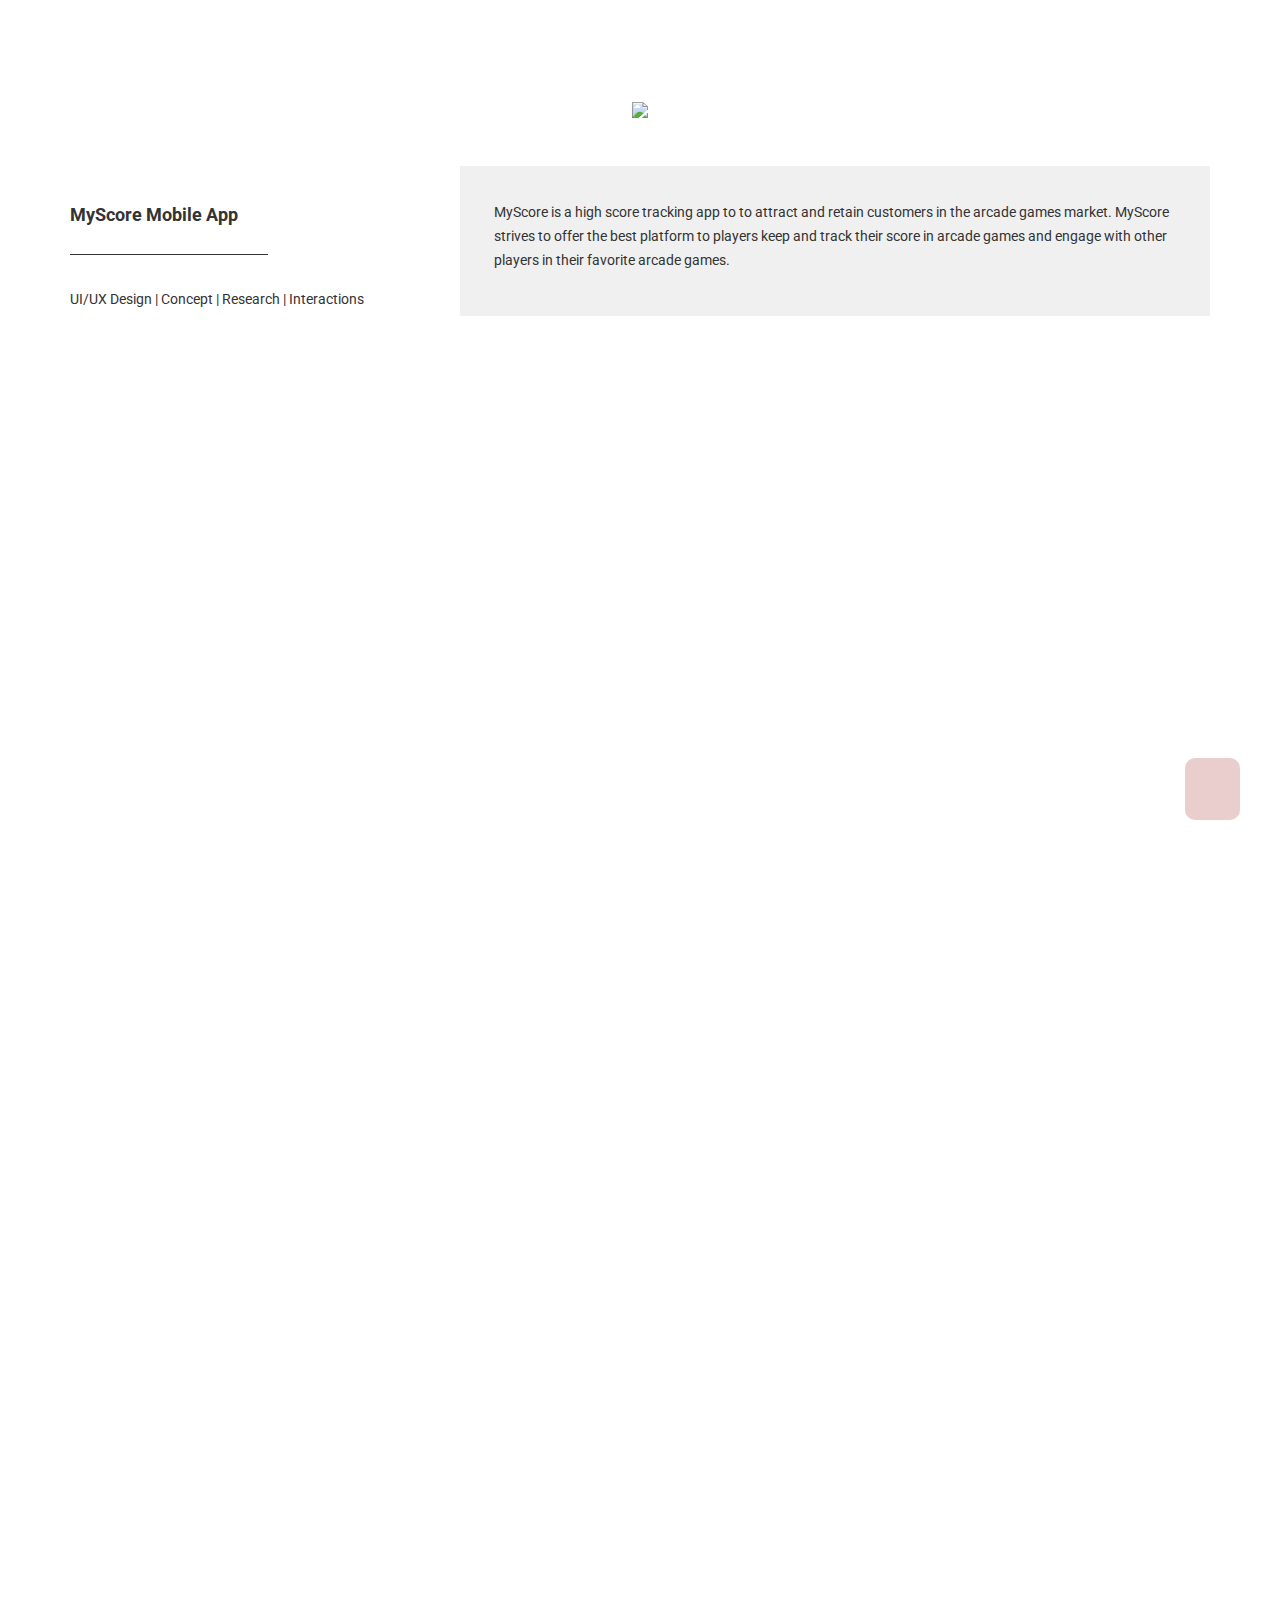
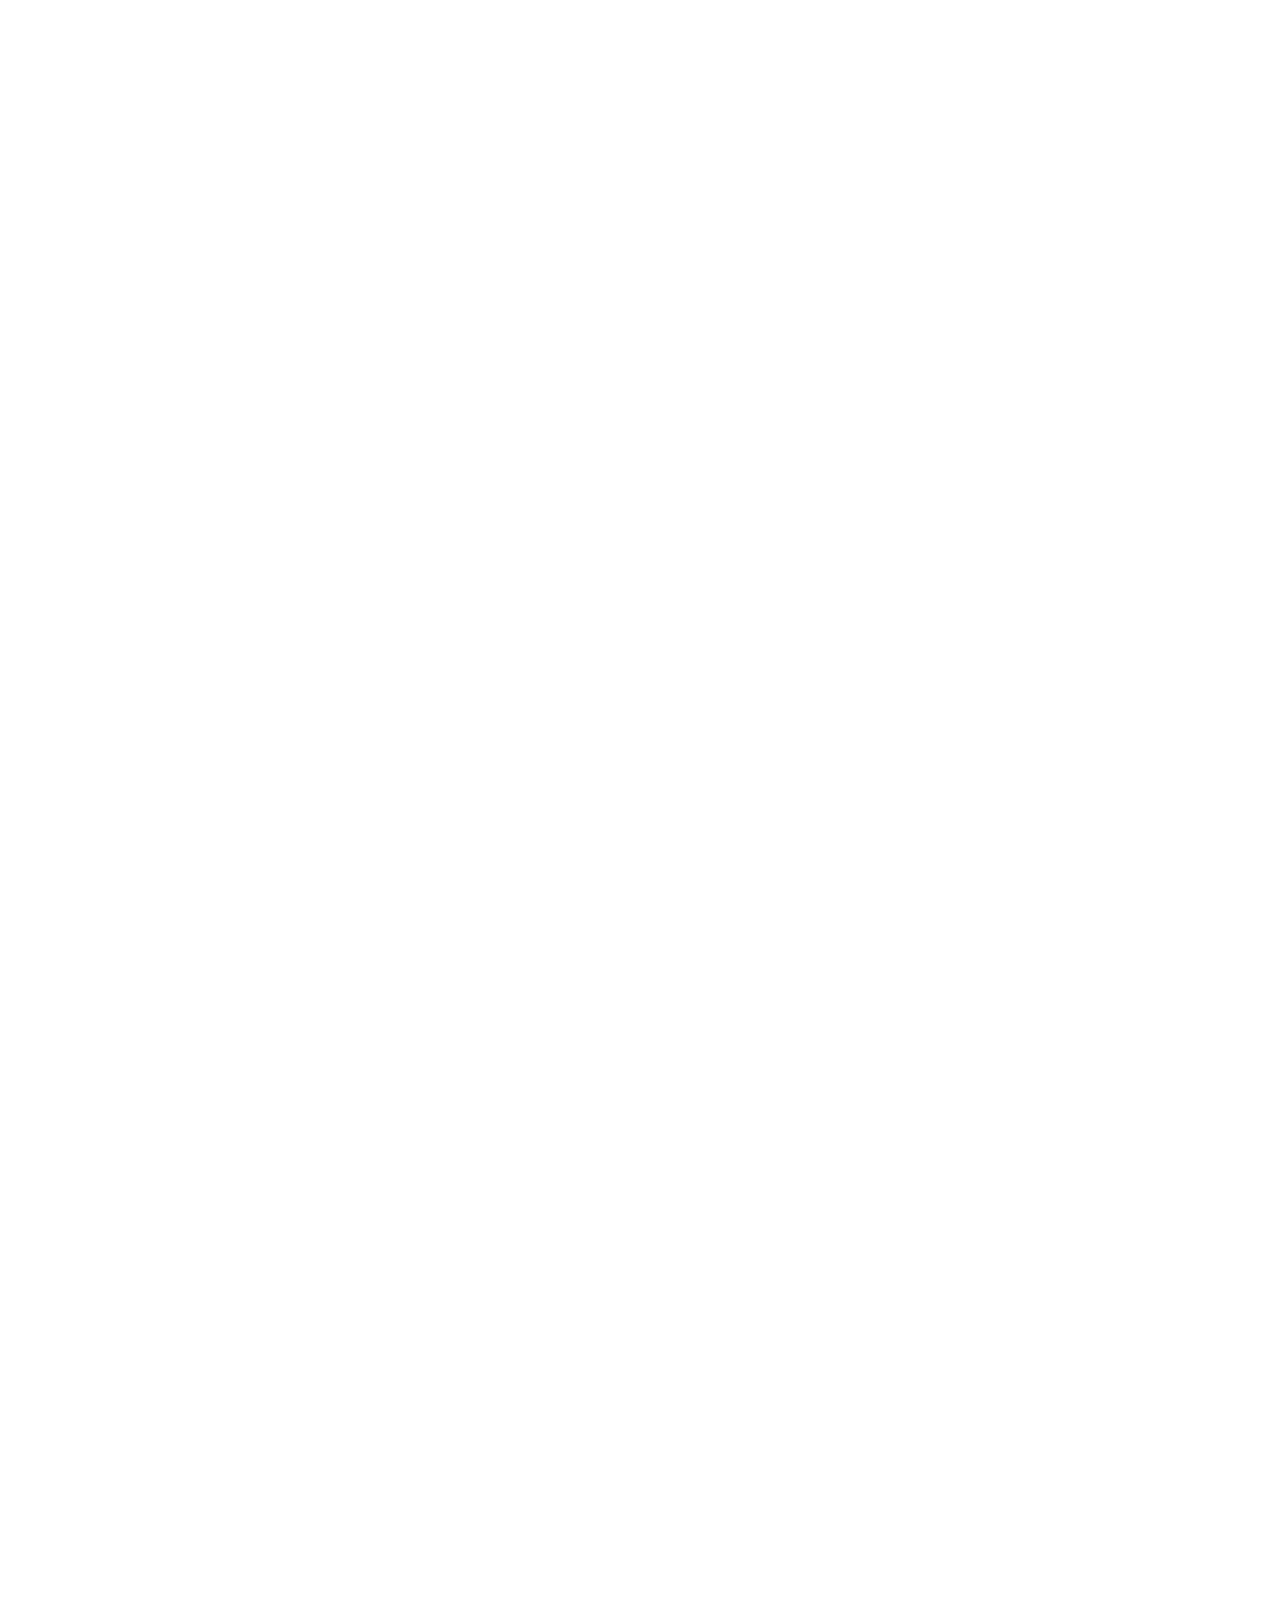
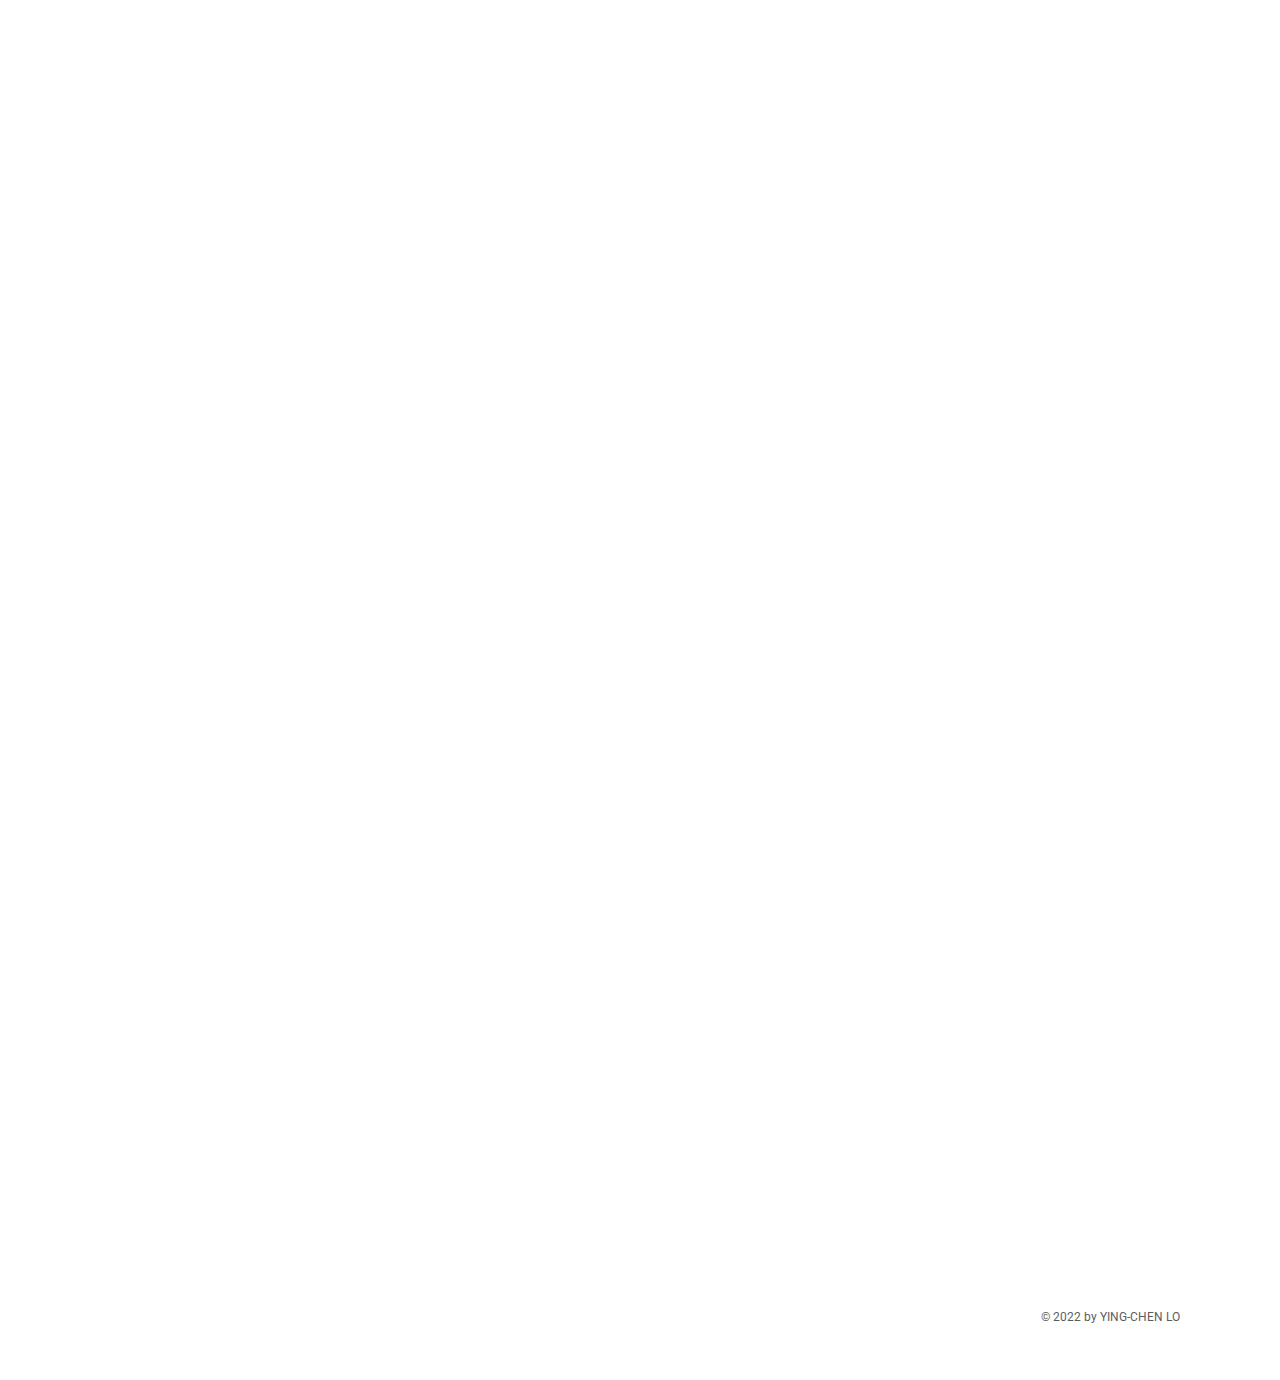
==== commit bd4ff9c4: "Add files via upload" ====
--- a/appdesign-myscore.html
+++ b/appdesign-myscore.html
@@ -48,6 +48,8 @@
 							</div>
 						</div>
 					</div>
+				</div>
+				<div class="row">
 					<div class="col-md-12">
 						<div class="col-md-6 os-animation" data-os-animation="fadeInUp" data-os-animation-delay="0">
 							 <h3 class="bold">The problem</h3>
@@ -182,6 +184,7 @@
 						</div>
 					</div>
 				</div>
+			</div>
 			</div>
 			<div class="container">
 				<div class="row">
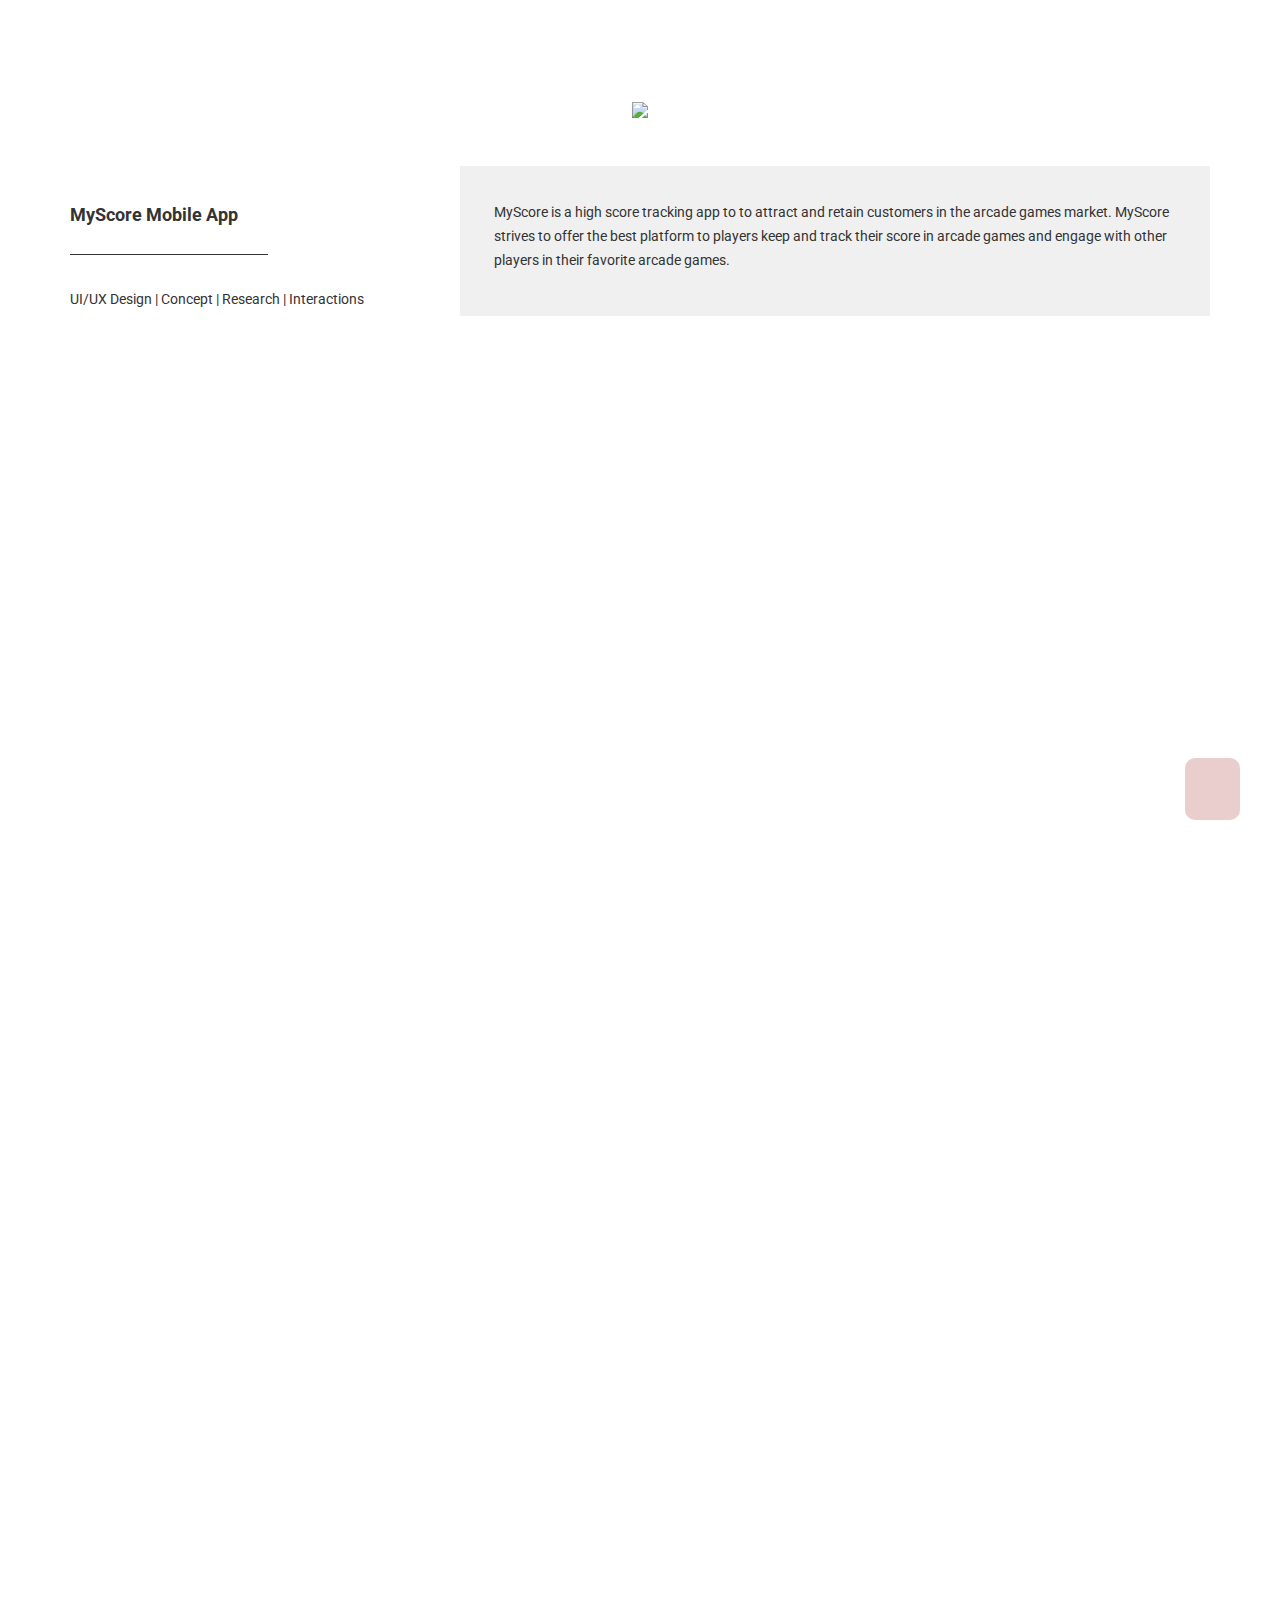
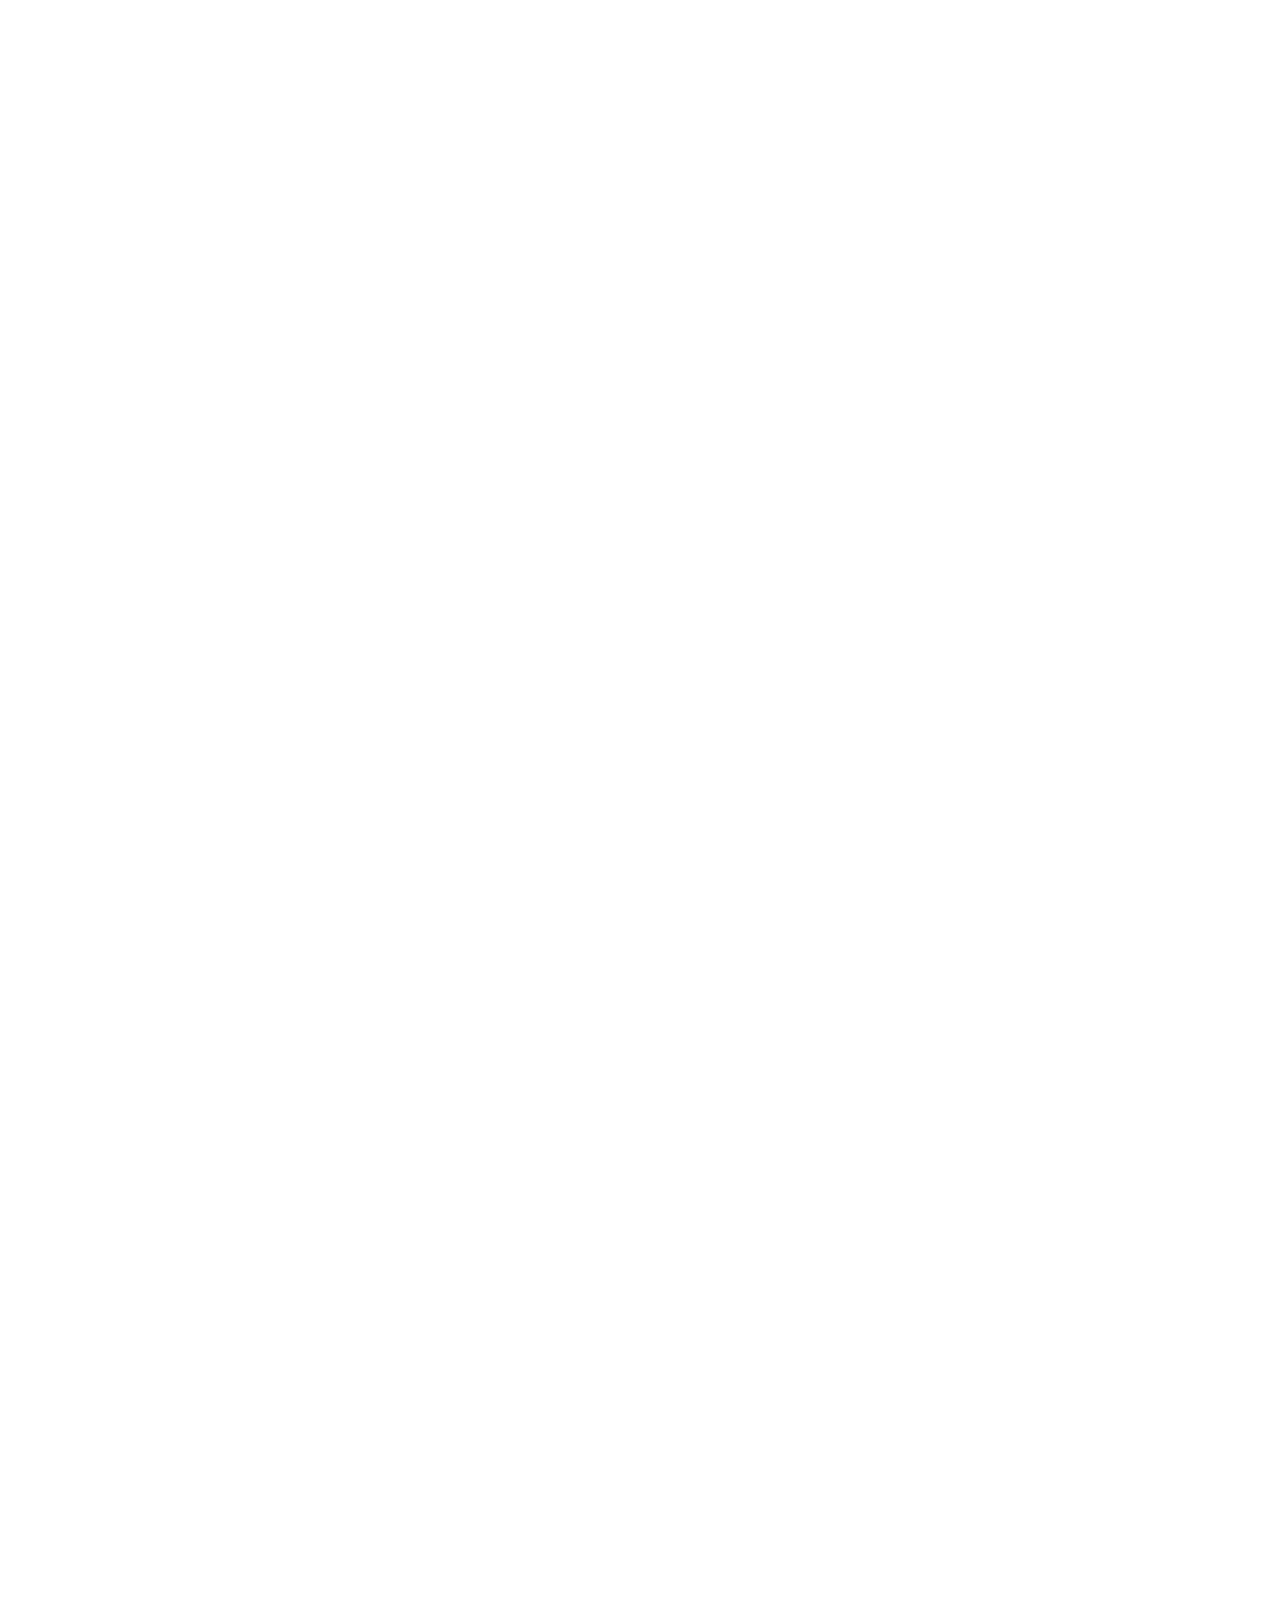
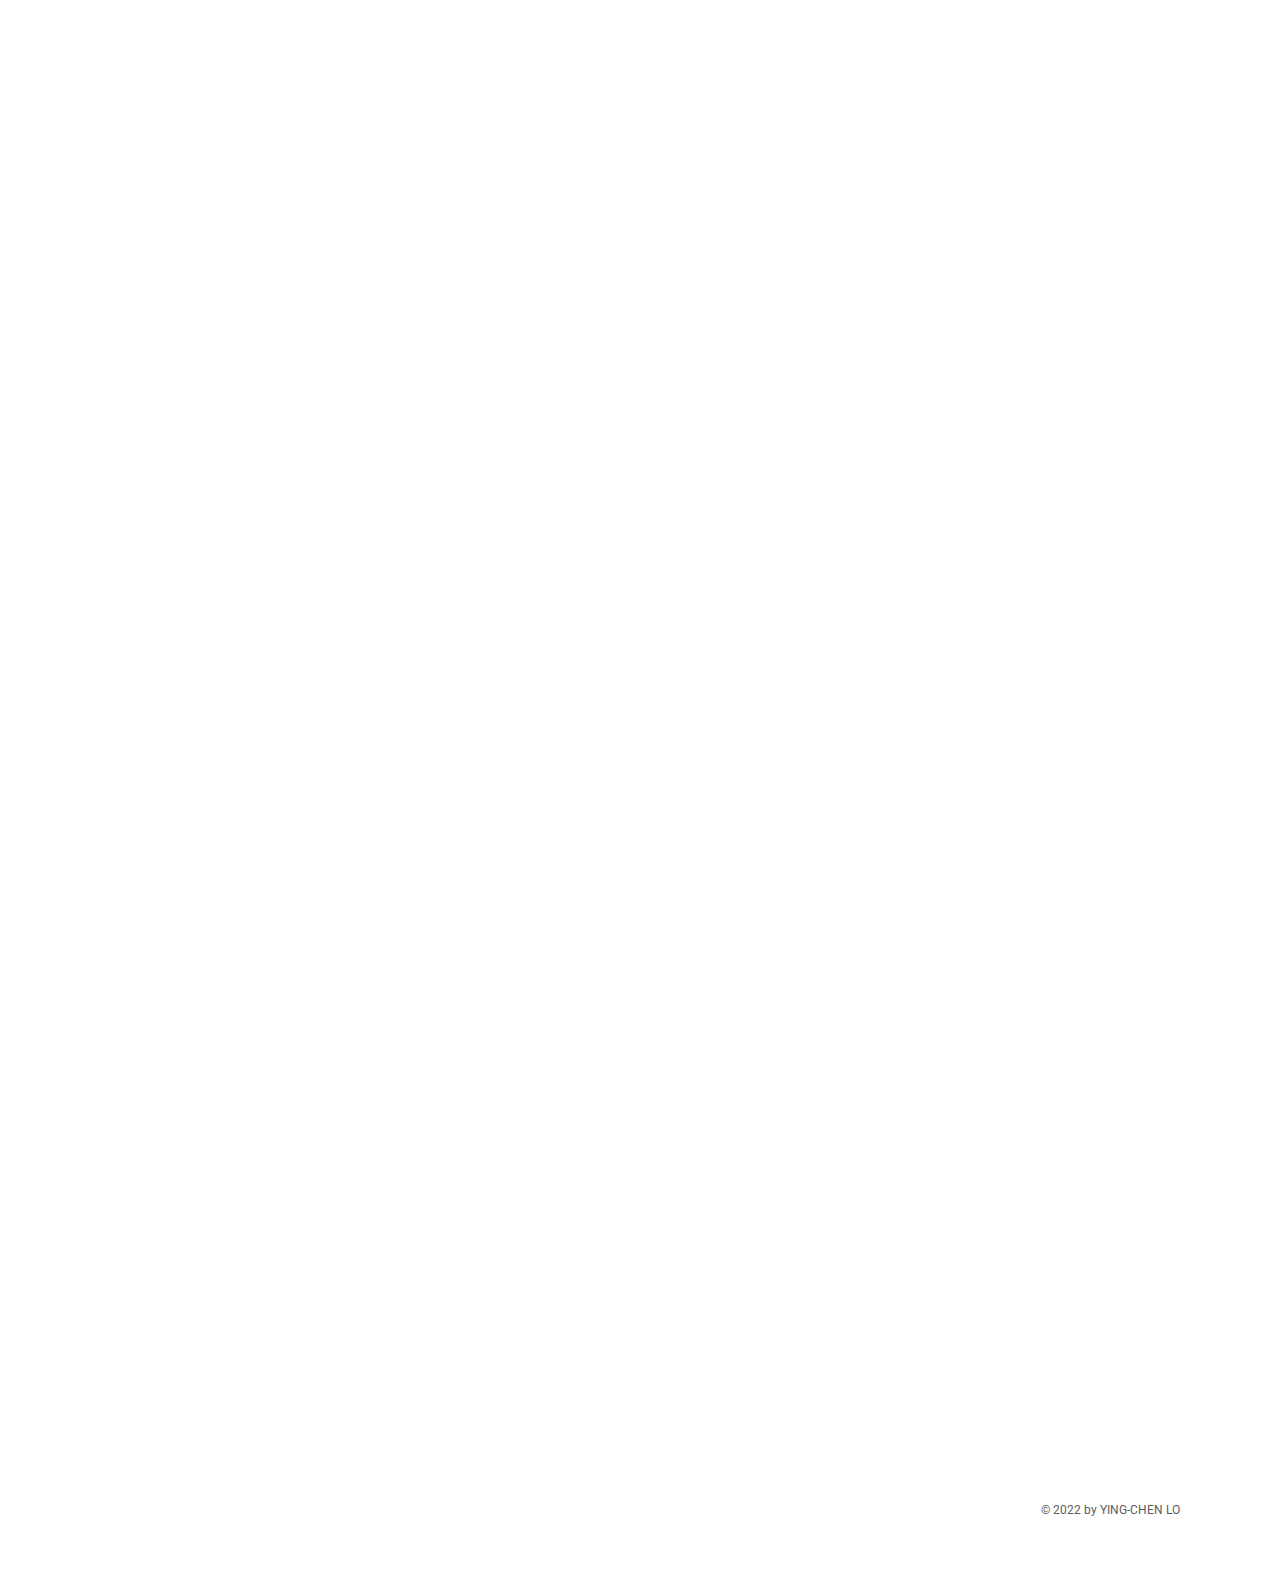
==== commit 9326304f: "Add files via upload" ====
--- a/appdesign-myscore.html
+++ b/appdesign-myscore.html
@@ -60,7 +60,7 @@
 						<div class="col-md-6 os-animation" data-os-animation="fadeInUp" data-os-animation-delay="0">
 							 <h3 class="bold">The goal</h3>
 							 <p>
-								 The arcade players couldn’t track their scores and share their breaking scores with others.
+								 Design an app for arcade games that allows players to easily track and share their fantastic scores.
 								</p>
 						</div>
 						<div class="col-md-12 vertical-middle os-animation" data-os-animation="fadeInUp" data-os-animation-delay="0">
@@ -130,7 +130,7 @@
 											1. Users wants to cancel friend request
 										</p>
 										<p>
-											2. There is no favorite list to check the user’s collections.
+											2. Users want to have a favorite list that they can collect their love games..
 										</p>
 								</div>
 							</div>
@@ -159,6 +159,21 @@
 									<img src="assets/images/myscore-showcase5.jpg" class="padding-bottom">
 									<img src="assets/images/myscore-showcase6.jpg" class="padding-bottom">
 								</div>
+							</div>
+						</div>
+						<div class="col-md-12 vertical-middle os-animation" data-os-animation="fadeInUp" data-os-animation-delay="0.8">
+							<div class="padding-top">
+								<span class="divider-1"></span>
+								<h3 class="bold">Accessibility considerations</h3>
+								<p>
+									1. The Contrast Ratio of all screen reach the AA level.
+								</p>
+								<p>
+									2. Used icons to help make navigation easier.
+								</p>
+								<p>
+									3. Used detailed imagery for games and toppings to help users better understand the designs.
+								</p>
 							</div>
 						</div>
 						<div class="col-md-12 vertical-middle os-animation" data-os-animation="fadeInUp" data-os-animation-delay="0.8">
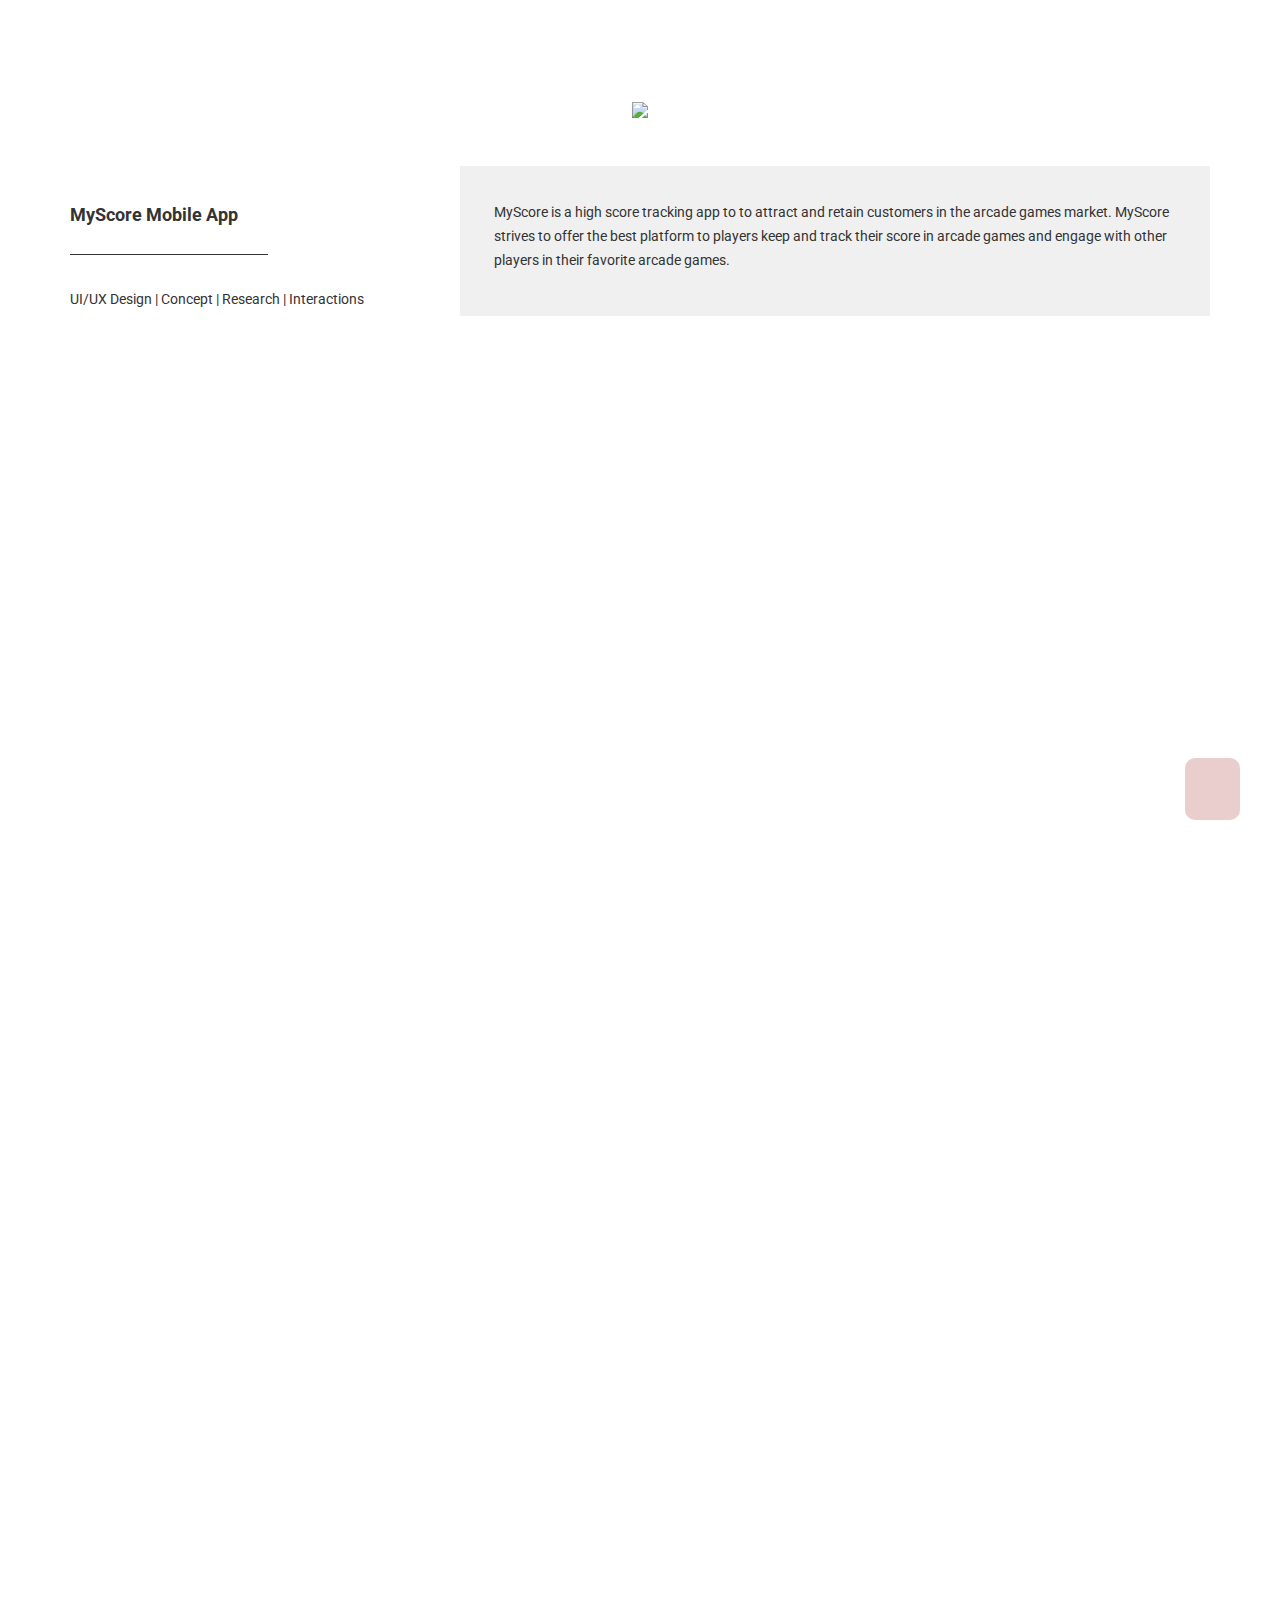
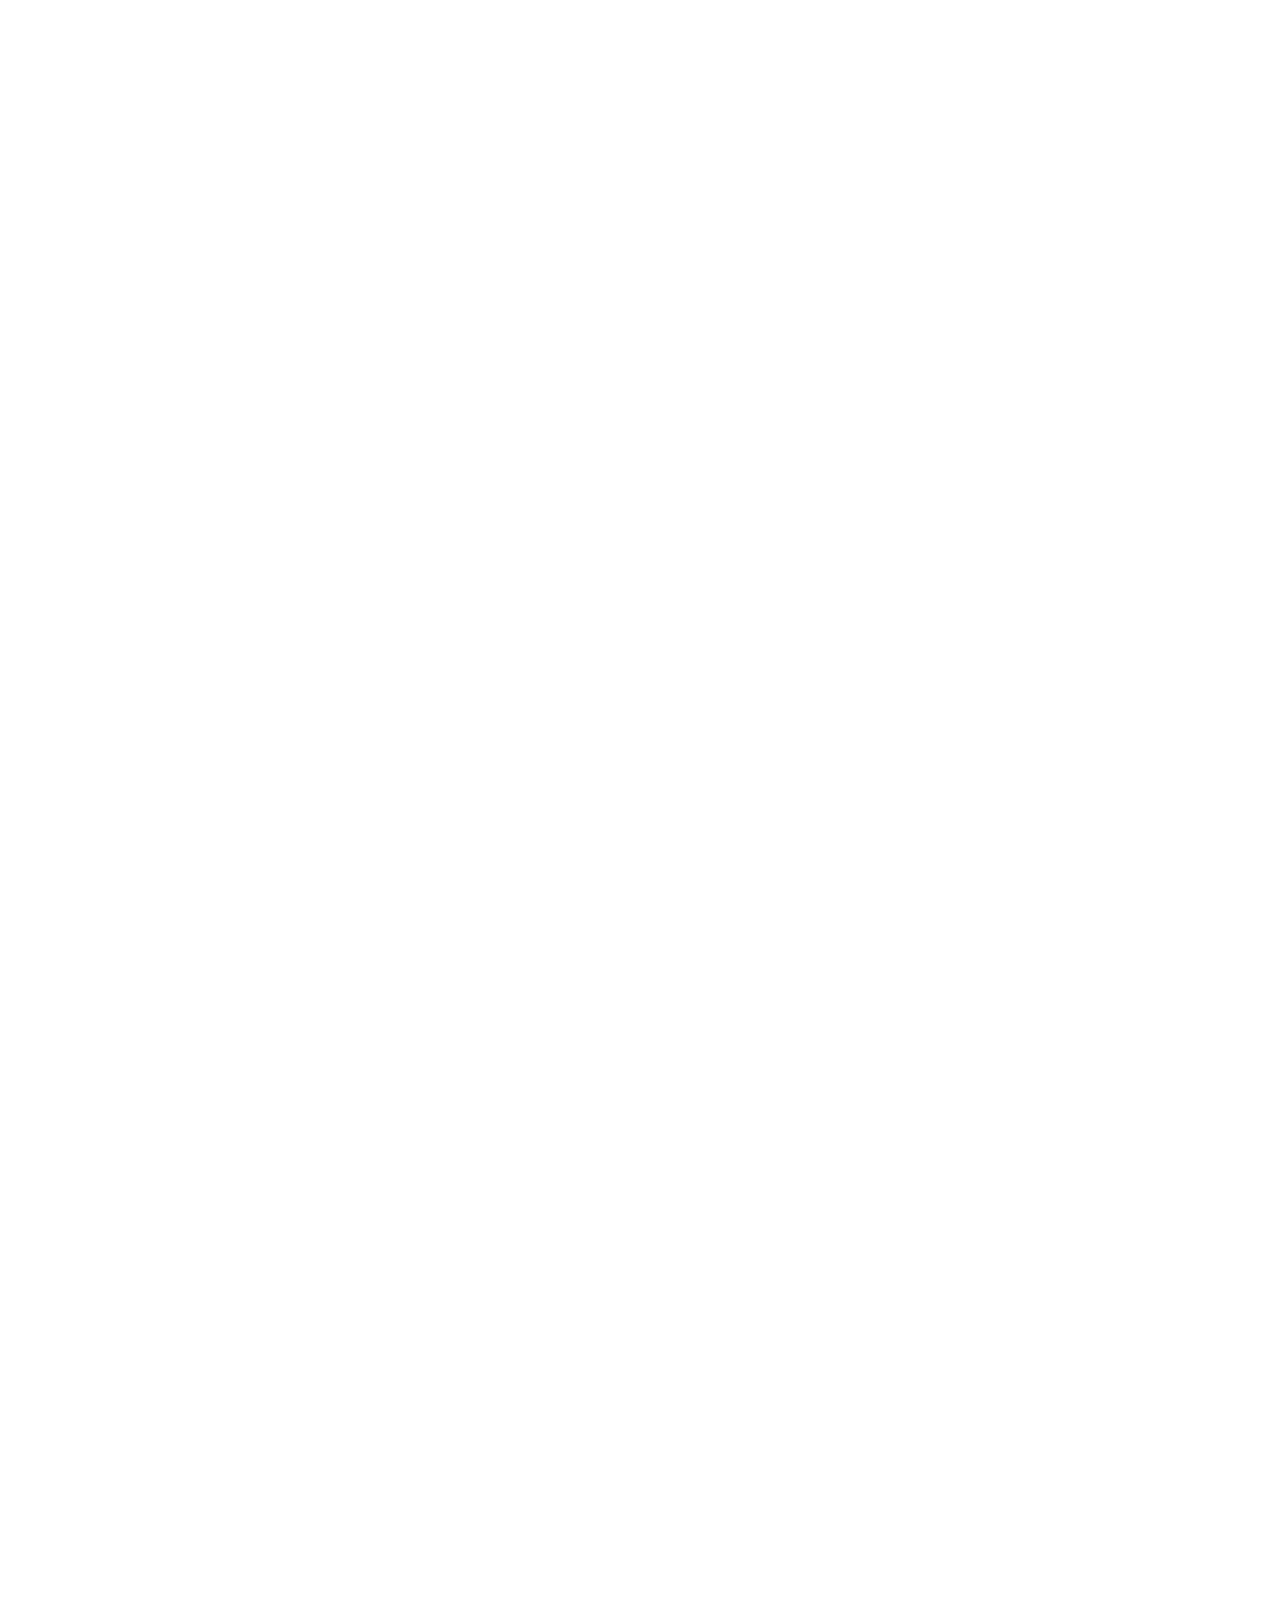
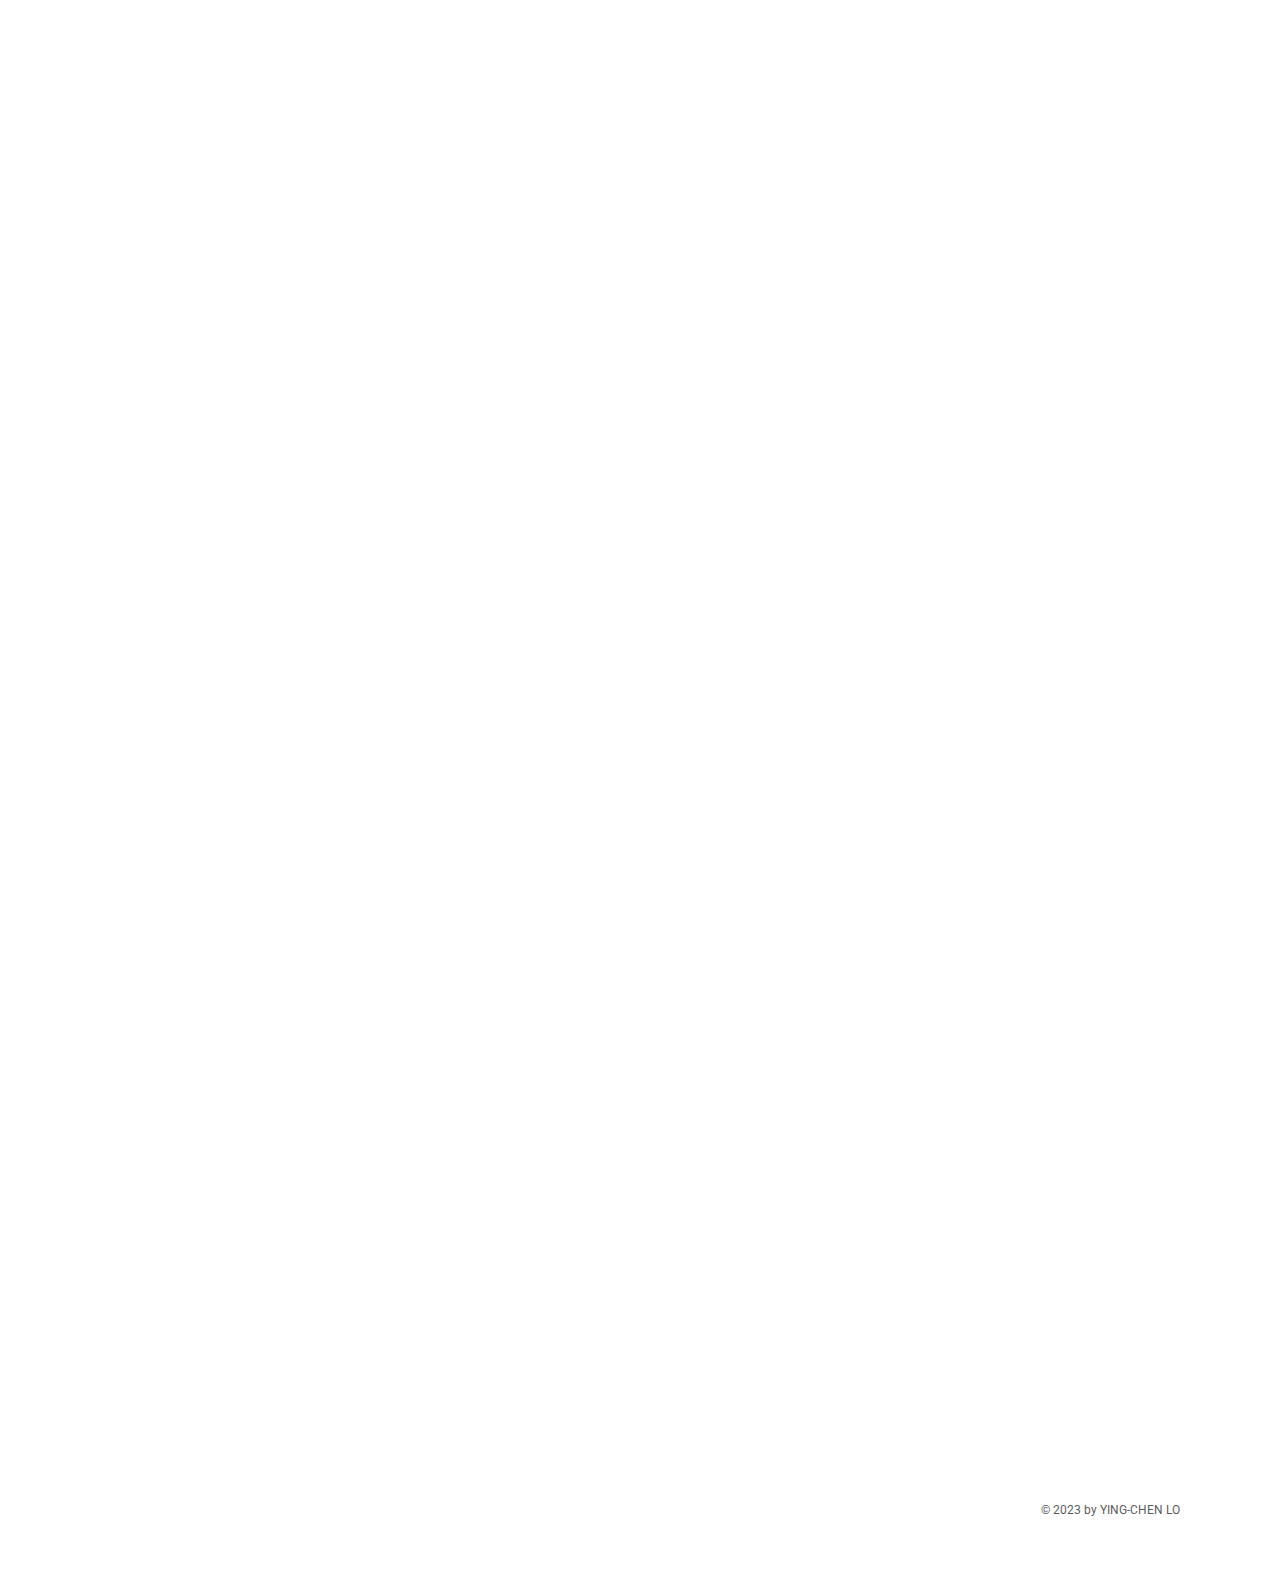
==== commit 270696eb: "Add files via upload" ====
--- a/appdesign-myscore.html
+++ b/appdesign-myscore.html
@@ -213,7 +213,7 @@
 							<i class="icon ion-social-linkedin bigger copyright copyright-left"></i>
 						</a>
 						<p class="small copyright copyright-right">
-							© 2022 by YING-CHEN LO
+							© 2023 by YING-CHEN LO
 						</p>
 					</div>
 					<div class="col-md-12">
